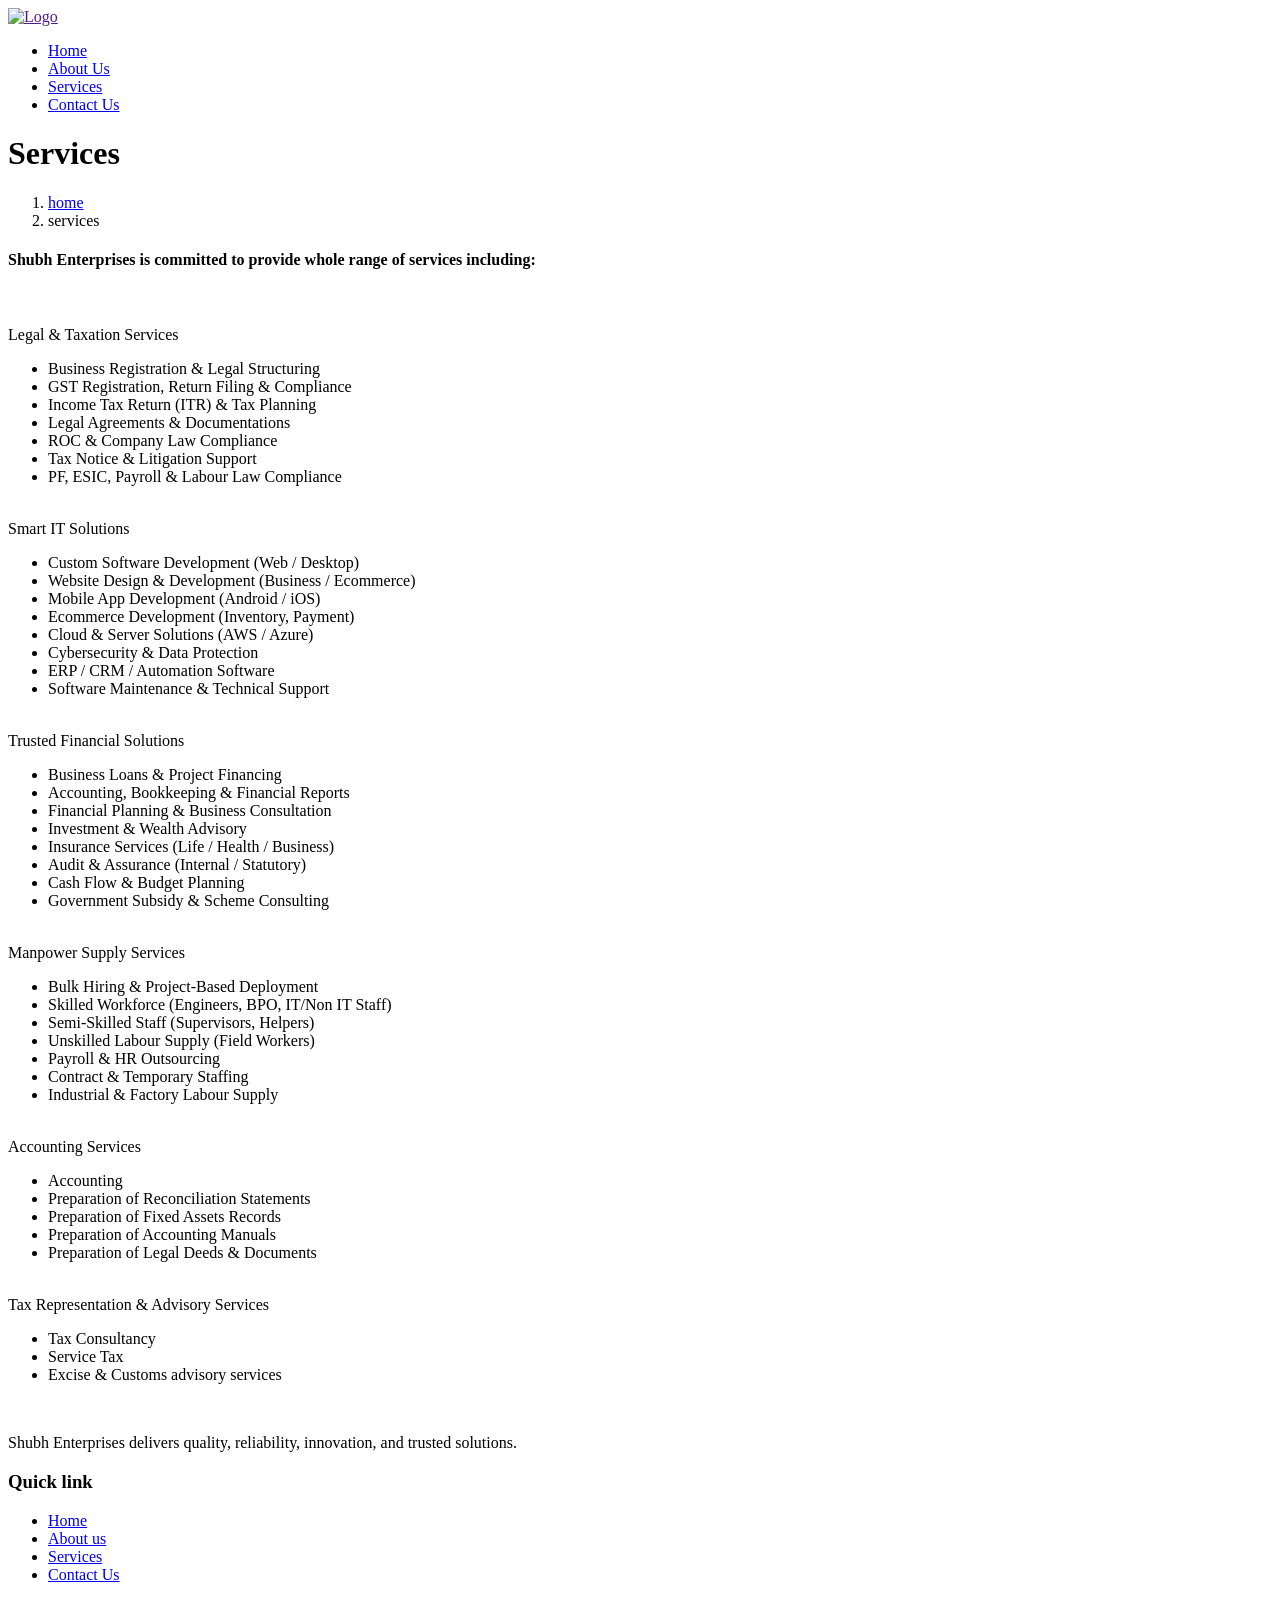
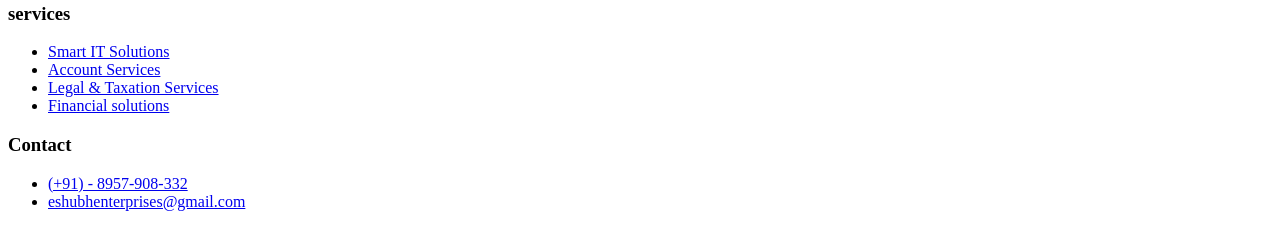
==== services.html @ 9438dd28 "Add files via upload" ====
<!DOCTYPE html>
<html lang="zxx">

<!-- Mirrored from html.awaikenthemes.com/restraint/services.html by HTTrack Website Copier/3.x [XR&CO'2014], Mon, 19 Jan 2026 10:58:34 GMT -->
<head>
	<!-- Meta -->
	<meta charset="utf-8">
	<meta http-equiv="X-UA-Compatible" content="IE=edge">
	<meta name="viewport" content="width=device-width, initial-scale=1.0, maximum-scale=1">
	<meta name="description" content="">
	<meta name="keywords" content="">
	<meta name="author" content="Awaiken">
	<!-- Page Title -->
    <title>Shubh Enterprises</title>
	<!-- Favicon Icon -->
	<link rel="shortcut icon" type="image/x-icon" href="images/favicon.png">
	<!-- Google Fonts Css-->
	<link rel="preconnect" href="https://fonts.googleapis.com/">
    <link rel="preconnect" href="https://fonts.gstatic.com/" crossorigin>
    <link href="https://fonts.googleapis.com/css2?family=Marcellus&amp;family=Sora:wght@100..800&amp;display=swap" rel="stylesheet">
	<!-- Bootstrap Css -->
	<link href="css/bootstrap.min.css" rel="stylesheet" media="screen">
	<!-- SlickNav Css -->
	<link href="css/slicknav.min.css" rel="stylesheet">
	<!-- Swiper Css -->
	<link rel="stylesheet" href="css/swiper-bundle.min.css">
	<!-- Font Awesome Icon Css-->
	<link href="css/all.min.css" rel="stylesheet" media="screen">
	<!-- Animated Css -->
	<link href="css/animate.css" rel="stylesheet">
    <!-- Magnific Popup Core Css File -->
	<link rel="stylesheet" href="css/magnific-popup.css">
	<!-- Mouse Cursor Css File -->
	<link rel="stylesheet" href="css/mousecursor.css">
	<!-- Main Custom Css -->
	<link href="css/custom.css" rel="stylesheet" media="screen">
     <link href="css/style.css" rel="stylesheet" type="text/css" />    
</head>
<body>

    
    <!-- Header Start -->
	<header class="main-header">
		<div class="header-sticky">
			<nav class="navbar navbar-expand-lg">
				<div class="container">
					<!-- Logo Start -->
					<a class="navbar-brand" href="">
						<img src="images/370x71.png" alt="Logo">
					</a>
					<!-- Logo End -->

					<!-- Main Menu Start -->
					<div class="collapse navbar-collapse main-menu">
                        <div class="nav-menu-wrapper">
                            <ul class="navbar-nav mr-auto" id="menu">
                                <li><a class="nav-link" href="index.html">Home</a>   </li>                               
                                                           
                                <li><a class="nav-link" href="#about-sec">About Us</a>
                                <li><a class="nav-link" href="#services-sec">Services</a></li>
                                 <!-- <li class="nav-item"><a class="nav-link" href="">Blog</a></li> -->
                                <!-- <li ><a class="nav-link" href="#">Pages</a>                                   -->
                                </li>
                                <li><a class="nav-link" href="#contact-sec">Contact Us</a></li>
                                <!-- <li><a class="nav-link" href="">Book Appointment</a></li>              -->
                            </ul>
                        </div>                       
                       
					</div>
					<!-- Main Menu End -->
					<div class="navbar-toggle"></div>
				</div>
			</nav>
			<div class="responsive-menu"></div>
		</div>
	</header>
	<!-- Header End -->

    <!-- Page Header Start -->
    <div class="page-header parallaxie">
        <div class="container">
            <div class="row align-items-center">
                <div class="col-lg-12">
                    <!-- Page Header Box Start -->
                    <div class="page-header-box">
                        <h1 class="text-anime-style-2" data-cursor="-opaque">Services</h1>
                        <nav class="wow fadeInUp">
                            <ol class="breadcrumb">
                                <li class="breadcrumb-item"><a href="index.html">home</a></li>
                                <li class="breadcrumb-item active" aria-current="page">services</li>
                            </ol>
                        </nav>
                    </div>
                    <!-- Page Header Box End -->
                </div>
            </div>
        </div>
    </div>
    <!-- Page Header End -->

    <section>
                <div class="container">
                    <div class="row">
						<div class="col-md-12">
							<h4 class="text-center">Shubh Enterprises is committed to provide whole range of services including:</h4><br>
						</div>
                        <div class="col-lg-4 col-md-6 col-xs-12 mb30">
                            <div class="dcg-four dcg-item">
                                <a class="dcg-url" href="#"></a>
                                <img class="dcg-image" src="images/audit.jpg" alt="" />                                
                                <div class="dcg-title"><i class="flaticon-judge1"></i>Legal & Taxation Services</div>
                                <div class="dcg-content">
									<ul>
										<li>Business Registration & Legal Structuring</li>
										<li>GST Registration, Return Filing & Compliance</li>
										<li>Income Tax Return (ITR) & Tax Planning</li>
										<li>Legal Agreements & Documentations</li>
										<li>ROC & Company Law Compliance</li>
										<li>Tax Notice & Litigation Support</li>
										<li>PF, ESIC, Payroll & Labour Law Compliance</li>                                    
								   </ul>
								</div>
                                <div class="dcg-overlay"></div>
                            </div>
                        </div>

                        <div class="col-lg-4 col-md-6 col-xs-12 mb30">
                            <div class="dcg-four dcg-item">
                                <a class="dcg-url" href="#"></a>
                                <img class="dcg-image" src="images/management.jpg" alt="" />                                
                                <div class="dcg-title"><i class="flaticon-magistrate"></i>Smart IT Solutions</div>
                                <div class="dcg-content">
									<ul>
										<li>Custom Software Development (Web / Desktop)</li>
										<li>Website Design & Development (Business / Ecommerce)</li>
										<li>Mobile App Development (Android / iOS)</li>
										<li>Ecommerce Development (Inventory, Payment) </li>
										<li>Cloud & Server Solutions (AWS / Azure)</li>
                                        <li>Cybersecurity & Data Protection</li>
                                        <li>ERP / CRM / Automation Software</li>
                                        <li>Software Maintenance & Technical Support</li>
									  </ul>
								</div>
                                <div class="dcg-overlay"></div>
                            </div>
                        </div>

                        <div class="col-lg-4 col-md-6 col-xs-12 mb30">
                            <div class="dcg-four dcg-item">
                                <a class="dcg-url" href="#"></a>
                                <img class="dcg-image" src="images/legal.jpg" alt="" />                                
                                <div class="dcg-title"><i class="flaticon-shields57"></i>Trusted Financial Solutions</div>
                                <div class="dcg-content">
									<ul>
										<li>Business Loans & Project Financing </li>
										<li>Accounting, Bookkeeping & Financial Reports</li>
										<li>Financial Planning & Business Consultation</li>
									  <li>Investment & Wealth Advisory</li>
									  <li>Insurance Services (Life / Health / Business)</li>
									  <li>Audit & Assurance (Internal / Statutory)</li>
									  <li>Cash Flow & Budget Planning</li>
									  <li>Government Subsidy & Scheme Consulting</li>
									</ul>
								</div>
                                <div class="dcg-overlay"></div>
                            </div>
                        </div>
                        
                        <div class="col-lg-4 col-md-6 col-xs-12 mb30">
                            <div class="dcg-four dcg-item">
                                <a class="dcg-url" href="#"></a>
                                <img class="dcg-image" src="images/merger.jpg" alt="" />                                
                                <div class="dcg-title"><i class="flaticon-briefcase56"></i>Manpower Supply Services</div>
                                <div class="dcg-content">
									<ul>
                                        <li>Bulk Hiring & Project-Based Deployment</li>	
										<li>Skilled Workforce (Engineers, BPO, IT/Non IT Staff)</li>
										<li>Semi-Skilled Staff (Supervisors, Helpers)</li>
										<li>Unskilled Labour Supply (Field Workers)</li>
										<li>Payroll & HR Outsourcing</li>
										<li>Contract & Temporary Staffing</li>
										<li>Industrial & Factory Labour Supply</li>																			
								   </ul>
								</div>
                                <div class="dcg-overlay"></div>
                            </div>
                        </div>
                        
                        <!-- <div class="col-lg-4 col-md-6 col-xs-12 mb30">
                            <div class="dcg-four dcg-item">
                                <a class="dcg-url" href="#"></a>
                                <img class="dcg-image" src="images/value.jpg" alt="" />                                
                                <div class="dcg-title"><i class="flaticon-hardbound"></i>Valuation Services</div>
                                <div class="dcg-content">
									<ul>
										<li>Valuation of shares &amp; Stocks of Listed &amp; Unlisted companies</li>
										<li>Investment Valuation</li>
										<li>Fixed assets Valuations</li>
									</ul>
								</div>
                                <div class="dcg-overlay"></div>
                            </div>
                        </div> -->

                        <div class="col-lg-4 col-md-6 col-xs-12 mb30">
                            <div class="dcg-four dcg-item">
                                <a class="dcg-url" href="#"></a>
                                <img class="dcg-image" src="images/account.jpg" alt="" />                                
                                <div class="dcg-title"><i class="flaticon-banking2"></i>Accounting Services</div>
                                <div class="dcg-content">
										<ul>
											<li>Accounting </li>
											<li>Preparation of Reconciliation Statements</li>
											<li>Preparation of Fixed Assets Records</li>
											<li>Preparation of Accounting Manuals</li>
											<li>Preparation of Legal Deeds &amp; Documents </li>
										</ul>
								</div>
                                <div class="dcg-overlay"></div>
                            </div>
                        </div>
						<div class="col-lg-4 col-md-6 col-xs-12 mb30">
                            <div class="dcg-four dcg-item">
                                <a class="dcg-url" href="#"></a>
                                <img class="dcg-image" src="images/tax.jpg" alt="" />                                
                                <div class="dcg-title"><i class="flaticon-alarm57"></i>Tax Representation & Advisory Services</div>
                                <div class="dcg-content">
									<ul>
										<li>Tax Consultancy </li>
										<li>Service Tax</li>
										<li>Excise &amp; Customs advisory services</li>
									</ul>
								</div>
                                <div class="dcg-overlay"></div>
                            </div>
                        </div>

                    </div>
                </div>
            </section>
   

    <!-- Footer Main Start -->
   <footer class="footer-main">
        <div class="container">
            <div class="row">
                <div class="col-lg-12">
                    <!-- Footer Header Start -->
                    <div class="footer-header">
                        <!-- Footer About Start -->
                        <div class="footer-about">
                            <div class="footer-logo">
                                <img src="images/370x71.png" alt="">
                            </div>
                            <div class="about-footer-content">
                                <p>Shubh Enterprises delivers quality, reliability, innovation, and trusted solutions.</p>
                            </div>
                        </div>
                        <!-- Footer About End -->
                        
                        <!-- Footer Social Links Start -->
                        <!-- <div class="footer-social-links">
                            <ul>
                                <li><a href="#"><i class="fa-brands fa-pinterest-p"></i></a></li>
                                <li><a href="#"><i class="fa-brands fa-x-twitter"></i></a></li>
                                <li><a href="#"><i class="fa-brands fa-facebook-f"></i></a></li>
                                <li><a href="#"><i class="fa-brands fa-instagram"></i></a></li>
                            </ul>
                        </div> -->
                        <!-- Footer Social Links End -->
                    </div>
                    <!-- Footer Header End -->
                </div>

                <div class="col-lg-4 col-md-3">
                    <!-- Footer Links Start -->
                    <div class="footer-links">
                        <h3>Quick link</h3>
                        <ul>
                            <li><a href="index.html">Home</a></li>
                            <li><a href="#about-sec">About us</a></li>
                            <li><a href="#services-sec">Services</a></li>
                            <li><a href="#contact-sec">Contact Us</a></li>
                        </ul>
                    </div>
                    <!-- Footer Links End -->
                </div>

                <div class="col-lg-4 col-md-4">
                    <!-- Footer Links Start -->
                    <div class="footer-links">
                        <h3>services</h3>
                        <ul>
                            <li><a href="service-single.html">Smart IT Solutions</a></li>
                            <li><a href="service-single.html">Account Services</a></li>
                            <li><a href="service-single.html">Legal & Taxation Services</a></li>
                            <li><a href="service-single.html">Financial solutions</a></li>
                        </ul>
                    </div>
                    <!-- Footer Links End -->
                </div>

                <div class="col-lg-4 col-md-5">
                    <!-- Footer Contact Links Start -->
                    <div class="footer-links footer-contact-links">
                        <h3>Contact</h3>
                        <ul>
                            <li><a href="tel:8957908332">(+91) - 8957-908-332</a></li>
                            <li><a href="eshubhenterprises@gmail.com">eshubhenterprises@gmail.com</a></li>
                            <!-- <li>123 High Street LN1 1AB United Kingdom</li> -->
                        </ul>
                    </div>
                    <!-- Footer Contact Links End -->
                </div>    
            </div>
        </div>
    </footer>
    <!-- Footer Main End -->

    <!-- Jquery Library File -->
    <script src="js/jquery-3.7.1.min.js"></script>
    <!-- Bootstrap js file -->
    <script src="js/bootstrap.min.js"></script>
    <!-- Validator js file -->
    <script src="js/validator.min.js"></script>
    <!-- SlickNav js file -->
    <script src="js/jquery.slicknav.js"></script>
    <!-- Swiper js file -->
    <script src="js/swiper-bundle.min.js"></script>
    <!-- Counter js file -->
    <script src="js/jquery.waypoints.min.js"></script>
    <script src="js/jquery.counterup.min.js"></script>
    <!-- Magnific js file -->
    <script src="js/jquery.magnific-popup.min.js"></script>
    <!-- SmoothScroll -->
    <script src="js/SmoothScroll.js"></script>
    <!-- Parallax js -->
    <script src="js/parallaxie.js"></script>
    <!-- MagicCursor js file -->
    <script src="js/gsap.min.js"></script>
    <script src="js/magiccursor.js"></script>
    <!-- Text Effect js file -->
    <script src="js/SplitText.js"></script>
    <script src="js/ScrollTrigger.min.js"></script>
    <!-- YTPlayer js File -->
    <script src="js/jquery.mb.YTPlayer.min.js"></script>
    <!-- Wow js file -->
    <script src="js/wow.min.js"></script>
    <!-- Main Custom js file -->
    
    <script src="js/jquery.min.js"></script>
    <script src="js/jarallax.js"></script>
    <script src="js/designesia.js"></script>       
</body>

<!-- Mirrored from html.awaikenthemes.com/restraint/services.html by HTTrack Website Copier/3.x [XR&CO'2014], Mon, 19 Jan 2026 10:58:35 GMT -->
</html>
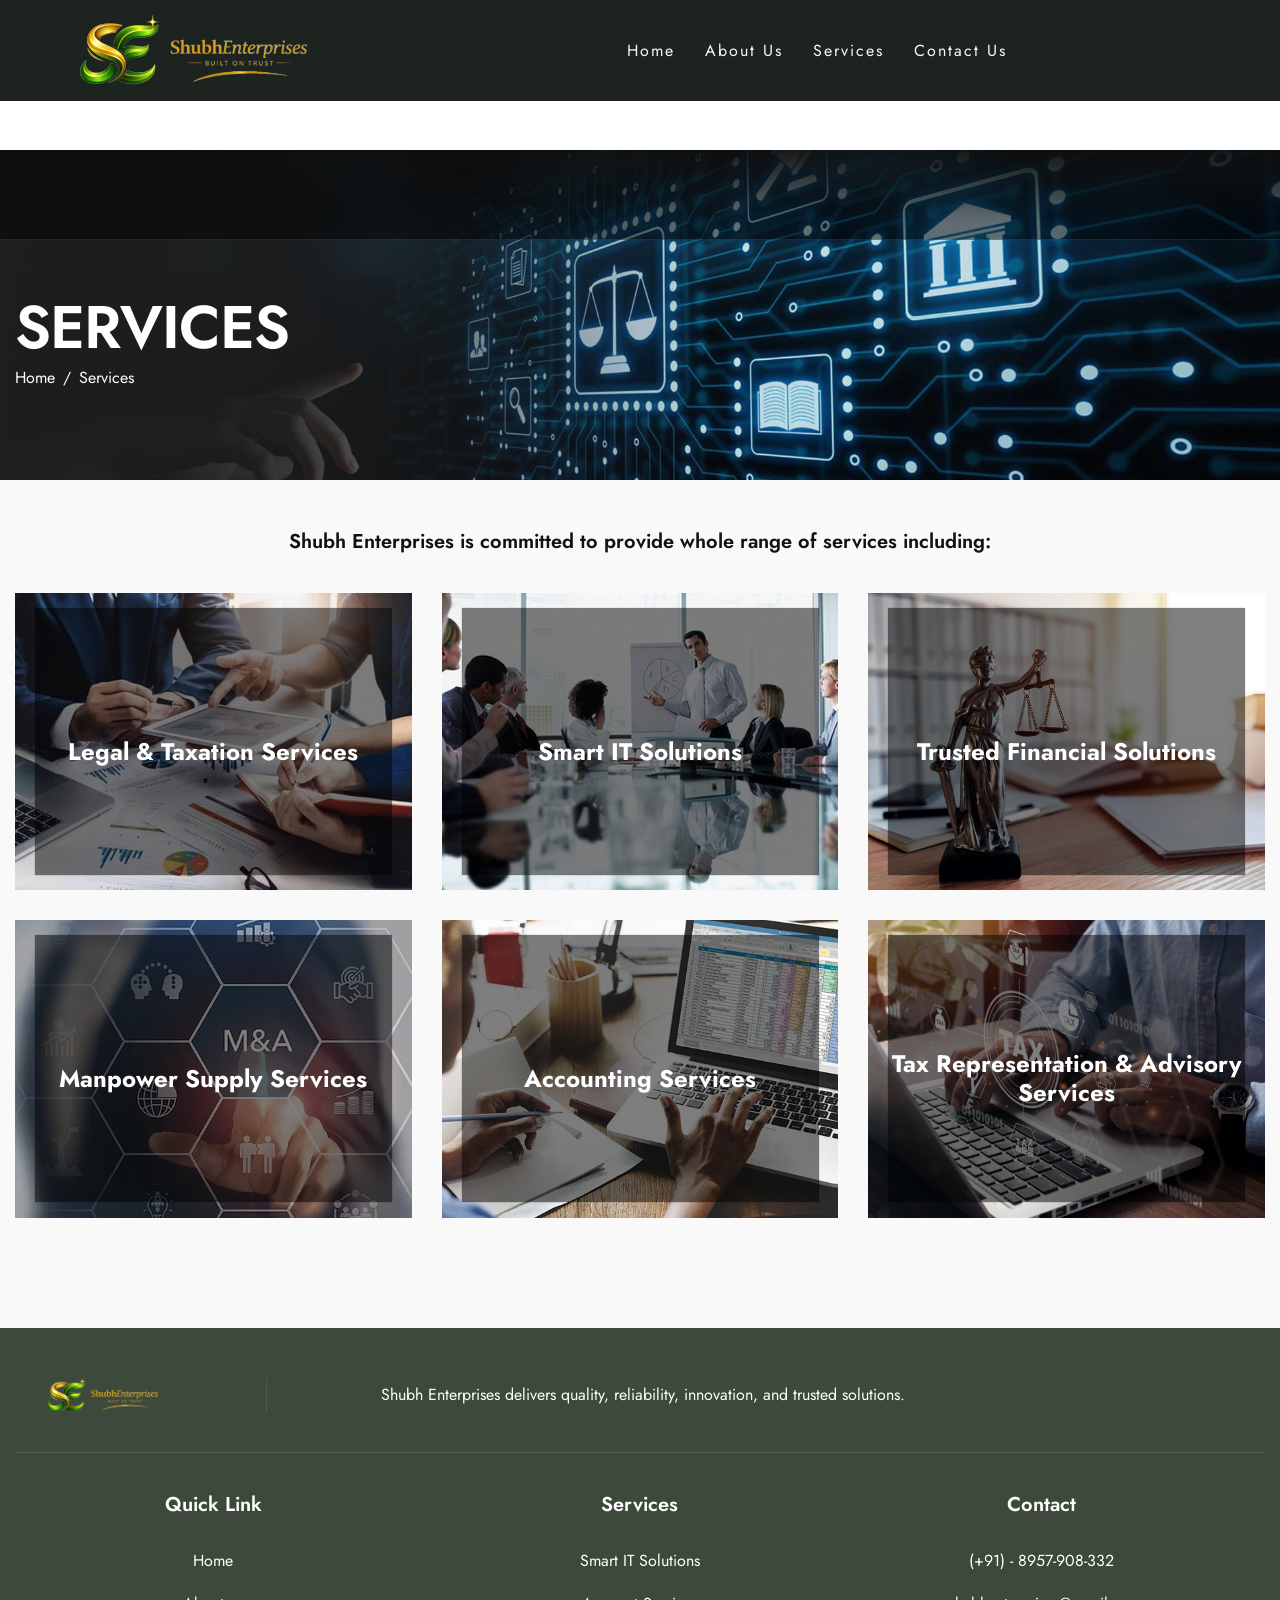
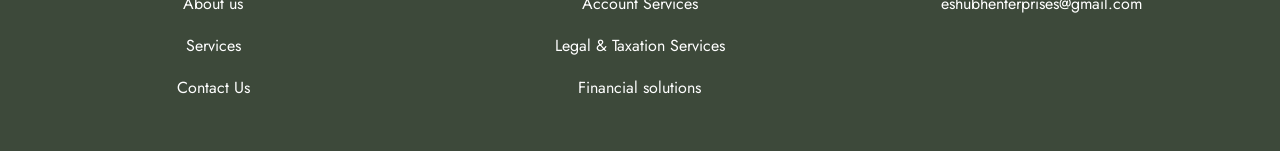
==== commit 85a14884: "Update services.html" ====
--- a/services.html
+++ b/services.html
@@ -227,7 +227,7 @@
                                 <div class="dcg-content">
 									<ul>
 										<li>Tax Consultancy </li>
-										<li>Service Tax</li>
+									
 										<li>Excise &amp; Customs advisory services</li>
 									</ul>
 								</div>
@@ -354,4 +354,5 @@
 </body>
 
 <!-- Mirrored from html.awaikenthemes.com/restraint/services.html by HTTrack Website Copier/3.x [XR&CO'2014], Mon, 19 Jan 2026 10:58:35 GMT -->
-</html>+
+</html>
--- a/css/mousecursor.css
+++ b/css/mousecursor.css
@@ -0,0 +1,312 @@
+/*! normalize.css v7.0.0 | MIT License | github.com/necolas/normalize.css */
+.cb-cursor {
+	position: fixed;
+	top: 0;
+	left: 0;
+	z-index: 150;
+	contain: layout style size;
+	pointer-events: none;
+	will-change: transform;
+	-webkit-transition: opacity 0.3s, color 0.4s;
+	-o-transition: opacity 0.3s, color 0.4s;
+	-moz-transition: opacity 0.3s, color 0.4s;
+	transition: opacity 0.3s, color 0.4s;
+}
+
+.cb-cursor:before {
+	content: "";
+	position: absolute;
+	top: -24px;
+	left: -24px;
+	display: block;
+	width: 48px;
+	height: 48px;
+	-webkit-transform: scale(0);
+	-moz-transform: scale(0);
+	-ms-transform: scale(0);
+	-o-transform: scale(0);
+	transform: scale(0);
+	-webkit-border-radius: 50%;
+	-moz-border-radius: 50%;
+	border-radius: 50%;
+	-webkit-transition: opacity 0.1s, -webkit-transform 0.3s ease-in-out;
+	transition: opacity 0.1s, -webkit-transform 0.3s ease-in-out;
+	-o-transition: opacity 0.1s, -o-transform 0.3s ease-in-out;
+	-moz-transition: transform 0.3s ease-in-out, opacity 0.1s, -moz-transform 0.3s ease-in-out;
+	transition: transform 0.3s ease-in-out, opacity 0.1s;
+	transition: transform 0.3s ease-in-out, opacity 0.1s, -webkit-transform 0.3s ease-in-out, -moz-transform 0.3s ease-in-out, -o-transform 0.3s ease-in-out;
+}
+
+.cb-cursor-text {
+	position: absolute;
+	top: -18px;
+	left: -18px;
+	width: 36px;
+	height: 36px;
+	display: -webkit-box;
+	display: -webkit-flex;
+	display: -moz-box;
+	display: -ms-flexbox;
+	display: flex;
+	-webkit-box-align: center;
+	-webkit-align-items: center;
+	-moz-box-align: center;
+	-ms-flex-align: center;
+	align-items: center;
+	-webkit-box-pack: center;
+	-webkit-justify-content: center;
+	-moz-box-pack: center;
+	-ms-flex-pack: center;
+	justify-content: center;
+	-webkit-transform: scale(0) rotate(10deg);
+	-moz-transform: scale(0) rotate(10deg);
+	-ms-transform: scale(0) rotate(10deg);
+	-o-transform: scale(0) rotate(10deg);
+	transform: scale(0) rotate(10deg);
+	opacity: 0;
+	color: white;
+	font-size: 16px;
+	line-height: 20px;
+	text-align: center;
+	letter-spacing: -0.01em;
+	-webkit-transition: opacity 0.4s, -webkit-transform 0.3s;
+	transition: opacity 0.4s, -webkit-transform 0.3s;
+	-o-transition: opacity 0.4s, -o-transform 0.3s;
+	-moz-transition: opacity 0.4s, transform 0.3s, -moz-transform 0.3s;
+	transition: opacity 0.4s, transform 0.3s;
+	transition: opacity 0.4s, transform 0.3s, -webkit-transform 0.3s, -moz-transform 0.3s, -o-transform 0.3s;
+}
+
+@supports (mix-blend-mode: exclusion) {
+	.cb-cursor.-exclusion, .cb-cursor.-opaque {
+		mix-blend-mode: exclusion;
+	}
+}
+
+@supports (mix-blend-mode: exclusion) {
+	.cb-cursor.-exclusion:before, .cb-cursor.-opaque:before {
+		background: white;
+	}
+}
+
+.cb-cursor.-normal, .cb-cursor.-text {
+	mix-blend-mode: normal;
+}
+
+.cb-cursor.-normal:before, .cb-cursor.-text:before {
+	background: currentColor;
+}
+
+.cb-cursor.-inverse {
+	color: white;
+}
+
+.cb-cursor.-visible:before {
+	-webkit-transform: scale(0.2);
+	-moz-transform: scale(0.2);
+	-ms-transform: scale(0.2);
+	-o-transform: scale(0.2);
+	transform: scale(0.2);
+}
+
+.cb-cursor.-visible.-active:before {
+	-webkit-transform: scale(0.23);
+	-moz-transform: scale(0.23);
+	-ms-transform: scale(0.23);
+	-o-transform: scale(0.23);
+	transform: scale(0.23);
+	-webkit-transition-duration: 0.2s;
+	-moz-transition-duration: 0.2s;
+	-o-transition-duration: 0.2s;
+	transition-duration: 0.2s;
+}
+
+.cb-cursor.-pointer:before {
+	-webkit-transform: scale(0);
+	-moz-transform: scale(0);
+	-ms-transform: scale(0);
+	-o-transform: scale(0);
+	transform: scale(0);
+}
+
+.cb-cursor.-text:before {
+	background: #000;
+	opacity: 0.80;
+	backdrop-filter: blur(10);
+	-webkit-transform: scale(1.7);
+	-moz-transform: scale(1.7);
+	-ms-transform: scale(1.7);
+	-o-transform: scale(1.7);
+	transform: scale(1.7);
+}
+
+.cb-cursor.-text .cb-cursor-text {
+	opacity: 1;
+	-webkit-transform: scale(1);
+	-moz-transform: scale(1);
+	-ms-transform: scale(1);
+	-o-transform: scale(1);
+	transform: scale(1);
+}
+
+.cb-cursor.-text.-active:before {
+	-webkit-transform: scale(1.6);
+	-moz-transform: scale(1.6);
+	-ms-transform: scale(1.6);
+	-o-transform: scale(1.6);
+	transform: scale(1.6);
+	-webkit-transition-duration: 0.2s;
+	-moz-transition-duration: 0.2s;
+	-o-transition-duration: 0.2s;
+	transition-duration: 0.2s;
+}
+
+.cb-cursor.-opaque:before {
+	-webkit-transform: scale(1.32);
+	-moz-transform: scale(1.32);
+	-ms-transform: scale(1.32);
+	-o-transform: scale(1.32);
+	transform: scale(1.32);
+}
+
+.cb-cursor.-opaque.-active:before {
+	-webkit-transform: scale(1.2);
+	-moz-transform: scale(1.2);
+	-ms-transform: scale(1.2);
+	-o-transform: scale(1.2);
+	transform: scale(1.2);
+}
+
+.cb-cursor.-lg:before {
+	-webkit-transform: scale(2);
+	-moz-transform: scale(2);
+	-ms-transform: scale(2);
+	-o-transform: scale(2);
+	transform: scale(2);
+}
+
+.cb-cursor.-hidden:before {
+	-webkit-transform: scale(0);
+	-moz-transform: scale(0);
+	-ms-transform: scale(0);
+	-o-transform: scale(0);
+	transform: scale(0);
+}
+
+.-color-red {
+	color: red;
+}
+
+.-color-green {
+	color: #51c67d;
+}
+
+.cb-demo {
+	background: #fff;
+}
+
+.cb-demo-content {
+	display: -webkit-box;
+	display: -webkit-flex;
+	display: -moz-box;
+	display: -ms-flexbox;
+	display: flex;
+	-webkit-box-align: center;
+	-webkit-align-items: center;
+	-moz-box-align: center;
+	-ms-flex-align: center;
+	align-items: center;
+	-webkit-box-pack: center;
+	-webkit-justify-content: center;
+	-moz-box-pack: center;
+	-ms-flex-pack: center;
+	justify-content: center;
+	height: 100vh;
+}
+
+.cb-demo-container {
+	padding: 0 20px;
+}
+
+@media (min-width: 1600px) {
+	.cb-demo-container {
+		padding: 0 120px;
+	}
+}
+
+.cb-demo-row {
+	display: -webkit-box;
+	display: -webkit-flex;
+	display: -moz-box;
+	display: -ms-flexbox;
+	display: flex;
+	-webkit-box-pack: center;
+	-webkit-justify-content: center;
+	-moz-box-pack: center;
+	-ms-flex-pack: center;
+	justify-content: center;
+	text-align: center;
+	margin: 30px 0;
+}
+
+@media (min-width: 1600px) {
+	.cb-demo-row {
+		margin: 60px 0;
+	}
+}
+
+.cb-demo-item {
+	position: relative;
+	-webkit-box-flex: 1;
+	-webkit-flex: 1;
+	-moz-box-flex: 1;
+	-ms-flex: 1;
+	flex: 1;
+	padding: 50px 30px;
+	margin: 0 20px;
+	color: #000;
+}
+
+@media (min-width: 1600px) {
+	.cb-demo-item {
+		padding: 90px 30px;
+		margin: 0 30px;
+	}
+}
+
+.cb-demo-item-title {
+	position: relative;
+	margin: 0 0 25px 0;
+	font-size: 30px;
+	font-weight: bold;
+}
+
+.cb-demo-item-text {
+	position: relative;
+	max-width: 70%;
+	margin: 0 auto;
+	color: rgba(0, 0, 0, 0.5);
+	font-size: 16px;
+	font-weight: 300;
+	line-height: 150%;
+}
+
+.cb-demo-item:before {
+	content: "";
+	display: block;
+	position: absolute;
+	top: 0;
+	left: 0;
+	right: 0;
+	bottom: 0;
+	-webkit-border-radius: 30px;
+	-moz-border-radius: 30px;
+	border-radius: 30px;
+	background: #f8f8f8;
+	-webkit-transition: -webkit-box-shadow 0.2s;
+	transition: -webkit-box-shadow 0.2s;
+	-o-transition: box-shadow 0.2s;
+	-moz-transition: box-shadow 0.2s, -moz-box-shadow 0.2s;
+	transition: box-shadow 0.2s;
+	transition: box-shadow 0.2s, -webkit-box-shadow 0.2s, -moz-box-shadow 0.2s;
+}
--- a/css/custom.css
+++ b/css/custom.css
@@ -0,0 +1,7184 @@
+/* ----------------------------------------------------------------------------------------
+* Author        : Awaiken
+* Template Name : Restraint - Yoga & Meditation HTML Template
+* File          : CSS File
+* Version       : 1.0
+* ---------------------------------------------------------------------------------------- */
+/* INDEX
+----------------------------------------------------------------------------------------
+01. Global Variables
+02. General css
+03. Header css
+04. Hero css
+05. About Us css
+06. Our Services css
+07. What We Do css
+08. Why Choose Us css
+09. Our Benefits css
+10. Intro Video css
+11. How It Work css
+12. Our Features css
+13. Our Pricing css
+14. Scrolling Ticker css
+15. Our Testimonial css
+16. Our FAQs css
+17. Our Blog css
+18. Footer css
+19. About Us Page css
+20. Services Page css
+21. Service Single css
+22. Blog Archive css
+23. Blog Single css
+24. Team Page css
+25. Team Single css
+26. Pricing Page css
+27. Testimonials Page css
+28. Image Gallery css
+29. Video Gallery css
+30. FAQs Page css
+31. Contact Us Page css
+32. Book Appointment css
+33. 404 Error Page css
+34. Responsive css
+-------------------------------------------------------------------------------------- */
+
+/************************************/
+/*** 	 01. Global Variables	  ***/
+/************************************/
+
+:root{
+	--primary-color				: #1E1E1E;
+	--secondary-color			: #FAF9FA;
+	--text-color				: #9C9C9C;
+	--accent-color				: #3D493A;
+	--accent-secondary-color	: #AEA17E;
+	--white-color				: #FFFFFF;
+	--divider-color				: #4156491A;
+	--dark-divider-color		: #FFFFFF1A;
+	--error-color				: rgb(230, 87, 87);
+	--default-font				: "Sora", sans-serif;
+	--accent-font				: "Marcellus", serif;
+}
+
+
+/************************************/
+/*** 	   02. General css		  ***/
+/************************************/
+
+body{
+	position: relative;
+	font-family: var(--default-font);
+	font-size: 16px;
+	font-weight: 400;
+	line-height: 1em;
+	color: var(--text-color);
+	background: var(--secondary-color);
+}
+
+::-webkit-scrollbar-track{
+	background-color: var(--secondary-color);
+	border-left: 1px solid var(--secondary-color);
+}
+::-webkit-scrollbar{
+	width: 7px;
+	background-color: var(--secondary-color);
+}
+::-webkit-scrollbar-thumb{
+	background: var(--accent-color);
+}
+
+::selection{
+	color: var(--primary-color);
+	background-color: var(--secondary-color);
+	filter: invert(1);
+}
+
+p{
+	line-height: 1.6em;
+	margin-bottom: 1.5em;
+}
+
+h1,
+h2,
+h3,
+h4,
+h5,
+h6{
+	margin :0;
+	font-family: var(--accent-font);
+	font-weight: 400;
+	line-height: 1.2em;
+	color: var(--primary-color);
+}
+
+figure{
+	margin: 0;
+}
+
+img{
+	max-width: 100%;
+}
+
+a{
+	text-decoration: none;
+}
+
+a:hover{
+	text-decoration: none;
+	outline: 0;
+}
+
+a:focus{
+	text-decoration: none;
+	outline: 0;
+}
+
+html,
+body{
+	width: 100%;
+	overflow-x: clip;
+}
+
+.container{
+	max-width: 1300px;
+}
+
+.container,
+.container-fluid,
+.container-lg,
+.container-md,
+.container-sm,
+.container-xl,
+.container-xxl{
+	position: relative;
+    padding-right: 15px;
+    padding-left: 15px;
+	z-index: 1;
+}
+
+.image-anime{
+	position: relative;
+	overflow: hidden;
+}
+
+.image-anime:after{
+	content: "";
+	position: absolute;
+    width: 200%;
+    height: 0%;
+    left: 50%;
+    top: 50%;
+    background-color: rgba(255,255,255,.3);
+    transform: translate(-50%,-50%) rotate(-45deg);
+    z-index: 1;
+}
+
+.image-anime:hover:after{
+    height: 250%;
+    transition: all 600ms linear;
+    background-color: transparent;
+}
+
+.reveal{
+	position: relative;
+    display: -webkit-inline-box;
+    display: -ms-inline-flexbox;
+    display: inline-flex;
+    visibility: hidden;
+    overflow: hidden;
+}
+.single-team-member {
+    margin-bottom: 30px;
+}
+.member-info {
+    padding-top: 25px;
+}
+
+.team-box {
+    overflow: hidden;
+    transition: all 0.5s ease;
+}
+
+.team-content {
+    transition: transform 0.5s ease, opacity 0.5s ease;
+}
+
+.team-content img {
+    width: 100%;
+    border-radius: 20px;
+    margin-bottom: 10px;
+}
+
+/* Hover Effect */
+.team-box:hover .team-content {
+    transform: scale(1.08);
+    opacity: 0.85;
+}
+
+.slicknav_icon .slicknav_icon-bar {
+    display: block;
+    width: 100%;
+    height: 3px;
+    width: 22px;
+    background-color: var(--white-color);
+    border-radius: 6px;
+    margin: 4px auto !important;
+    transition: all 0.1s ease-in-out;
+}
+
+.reveal img{
+    height: 100%;
+    width: 100%;
+    -o-object-fit: cover;
+    object-fit: cover;
+    -webkit-transform-origin: left;
+    transform-origin: left;
+}
+
+.row{
+    margin-right: -15px;
+    margin-left: -15px;
+}
+
+.row > *{
+	padding-right: 15px;
+	padding-left: 15px;
+}
+
+.row.no-gutters{
+    margin-right: 0px;
+    margin-left: 0px;
+}
+
+.row.no-gutters > *{
+    padding-right: 0px;
+    padding-left: 0px;
+}
+
+.btn-default{
+	position: relative;
+    display: inline-block;
+    background: var(--accent-color);
+	border-radius: 10px;
+    font-size: 16px;
+    font-weight: 500;
+    line-height: 1em;
+    text-transform: capitalize;
+    color: var(--white-color);
+    border: none;
+    padding: 17px 44px 17px 20px;
+    transition: all 0.5s ease-in-out;
+    overflow: hidden;
+    z-index: 0;
+}
+
+.btn-default:hover{
+	background: transparent;
+}
+
+.btn-default::before{
+	content: '';
+    position: absolute;
+    top: 50%;
+    right: 0;
+    width: 14px;
+    height: 14px;
+    background-image: url(../images/arrow-white.svg);
+    background-repeat: no-repeat;
+    background-position: center center;
+    background-size: cover;
+    transform: translate(-20px, -50%);
+    transition: all 0.4s ease-in-out;
+}
+
+.btn-default:hover::before{
+	transform: translate(-20px, -50%) rotate(45deg);
+}
+
+.btn-default::after{
+	content: '';
+    display: block;
+    position: absolute;
+    top: 0;
+    bottom: 0;
+    left: -15%;
+	right: 0;
+    width: 0;
+    height: 106%;
+    background: var(--accent-secondary-color);
+    transform: skew(30deg);
+    transition: all 0.4s ease-in-out;
+    z-index: -1;
+}
+
+.whatsapp-float {
+    position: fixed;
+    bottom: 20px;
+    right: 0px;
+    width: 60px;
+    height: 60px;
+    background: #25D366;
+    color: #fff;
+    border-radius: 50%;
+    text-align: center;
+    font-size: 30px;
+    line-height: 60px;
+    z-index: 1000;
+    box-shadow: 0 4px 10px rgba(0,0,0,0.3);
+    transition: 0.3s;
+	top: 82%;
+}
+
+.whatsapp-float:hover {
+    transform: scale(1.1);
+    background: #20ba5a;
+}
+
+/* Mobile Responsive */
+@media (max-width: 576px) {
+    .whatsapp-float {
+        width: 50px;
+        height: 50px;
+        font-size: 24px;
+        line-height: 50px;
+        bottom: 15px;
+        right: 15px;
+    }
+}
+
+.btn-default:hover:after{
+	width: 100%;
+    transform: skew(0deg);
+    left: 0;
+}
+
+.btn-default.btn-highlighted{
+	background: var(--accent-secondary-color);
+}
+
+.btn-default.btn-highlighted::after{
+	background: var(--primary-color);
+}
+
+.readmore-btn{
+	position: relative;
+	display: inline-block;
+	font-size: 16px;
+	font-weight: 500;
+	line-height: normal;
+	text-transform: capitalize;
+	color: var(--accent-color);
+	padding: 5px 40px 5px 0;
+	transition: all 0.3s ease-in-out;
+}
+
+.readmore-btn:hover{
+	color: var(--accent-secondary-color);
+}
+
+@media only screen and (max-width: 991px) {
+    .navbar {
+        padding: 20px 0;
+    }
+}
+
+.readmore-btn:after{
+	content: '';
+    position: absolute;
+	right: 0;
+	top: 50%;
+    transform: translateY(-50%);
+	background-color: var(--accent-color);
+    background-image: url('../images/arrow-white.svg');
+	background-repeat: no-repeat;
+	background-position: center center;
+	background-size: 8px auto;
+	border-radius: 50%;
+	width: 30px;
+	height: 30px;
+	transition: all 0.3s ease-in-out;
+}
+
+.readmore-btn:hover:after{
+	background-color: var(--accent-secondary-color);
+	transform: translateY(-50%) rotate(45deg);
+}
+
+.cb-cursor:before{
+	background: var(--accent-secondary-color);
+}
+
+.preloader{
+	position: fixed;
+	top: 0;
+	left: 0;
+	right: 0;
+	bottom: 0;
+	z-index: 1000;
+	background: var(--accent-color);
+	display: flex;
+	align-items: center;
+	justify-content: center;
+}
+
+.loading-container,
+.loading{
+	height: 100px;
+	position: relative;
+	width: 100px;
+	border-radius: 100%;
+}
+
+.loading-container{
+	margin: 40px auto;
+}
+
+.loading{
+	border: 1px solid transparent;
+	border-color: transparent var(--accent-secondary-color) transparent var(--accent-secondary-color);
+	animation: rotate-loading 1.5s linear 0s infinite normal;
+	transform-origin: 50% 50%;
+}
+
+.loading-container:hover .loading,
+.loading-container .loading{
+	transition: all 0.5s ease-in-out;
+}
+
+#loading-icon{
+	position: absolute;
+	top: 50%;
+	left: 50%;
+	max-width: 66px;
+	transform: translate(-50%, -50%);
+}
+
+@keyframes rotate-loading{
+	0%{
+		transform: rotate(0deg);
+	}
+
+	100%{
+		transform: rotate(360deg);
+	}
+}
+
+.section-row{
+	margin-bottom: 80px;
+}
+
+.section-row .section-title{
+	margin-bottom: 0;
+}
+
+.section-title{
+	margin-bottom: 40px;
+}
+
+.section-title h3{
+	display: inline-block;
+	position: relative;
+	font-family: var(--default-font);
+	font-size: 14px;
+    font-weight: 500;
+	line-height: 1.6em;
+	letter-spacing: 0.3em;
+    text-transform: uppercase;
+    color: var(--accent-color);
+	background: url('../images/icon-sub-heading.svg') no-repeat;
+	background-position: left center;
+	background-size: 18px auto;
+	padding-left: 28px;
+    margin-bottom: 10px;
+}
+
+.section-title h1{
+	font-size: 60px;
+	text-transform: uppercase;
+	margin-bottom: 0;
+	cursor: none;
+}
+
+.section-title h2{
+	font-size: 48px;
+	margin-bottom: 0px;
+	cursor: none;
+}
+
+.section-title h1 span,
+.section-title h2 span{
+	color: var(--accent-secondary-color);
+}
+
+.section-title p{
+	margin-top: 20px;
+	margin-bottom: 0;
+}
+
+.section-title-content p{
+	margin: 0;
+}
+
+.section-btn{
+	text-align: right;
+}
+
+.section-content-btn .section-btn{
+	text-align: left;
+	margin-top: 30px;
+}
+
+.help-block.with-errors ul{
+	margin: 0;
+	text-align: left;
+}
+
+.help-block.with-errors ul li{
+	color: var(--error-color);
+	font-weight: 500;
+	font-size: 14px;
+}
+
+/************************************/
+/**** 	   03. Header css		 ****/
+/************************************/
+
+header.main-header{
+	position: absolute;
+    top: 0;
+    width: 100%;
+    border-bottom: 1px solid var(--dark-divider-color);
+    z-index: 100;
+}
+
+header.main-header .header-sticky{
+	position: relative;
+	top: 0;
+	z-index: 100;
+}
+
+header.main-header .header-sticky.hide{
+	transform: translateY(-100%);
+	transition: transform 0.3s ease-in-out;
+	border-radius: 0;
+}
+
+header.main-header .header-sticky.active{
+	position: fixed;
+	top: 0;
+	left: 0;
+	right: 0;
+	border-radius: 0;
+    transform: translateY(0);
+	background: var(--primary-color);
+	border-bottom: 1px solid var(--dark-divider-color);
+}
+
+.navbar{
+	 position: absolute;
+    top: 0;
+    left: -100px;
+    right: 0;
+    z-index: 99;
+}
+.py-5 {
+    padding-top: 5rem !important;
+    padding-bottom: 5rem !important;
+    background-color: #222817 !important;
+} 
+.nav-link {   
+    color: #fff;
+}
+.justify-content-center {   
+    padding-bottom: 0px;
+}
+.hr {
+    padding-bottom: 10px;
+}
+.mx-4 {
+    max-height: 41px;   
+}
+   .me-4 {   
+    color: azure;
+}
+
+
+/* .navbar {
+    padding: 30px 0;
+    width: 100%;
+    background: #272626;
+    transition: all 0.3s ease;
+} */
+
+.navbar.fixed {
+    position: fixed;
+    top: 0;
+    left: 0;
+    z-index: 9999;
+}
+
+.navbar-brand{
+	margin-right: -1rem !important;
+}
+
+.main-menu .nav-menu-wrapper{
+	flex: 1;
+	text-align: center;
+	margin: 0 20px;
+}
+
+.main-menu .nav-menu-wrapper > ul{
+	align-items: center;
+	display: inline-flex;
+}
+
+.main-menu ul li{
+	margin: 0;
+	position: relative;
+}
+
+.main-menu ul li a{
+	font-size: 16px;
+	font-weight: 400;
+	line-height: 1.2em;
+	padding: 15px !important;
+	color: #fafafa;
+	text-transform: capitalize;
+	transition: all 0.3s ease-in-out;
+}
+
+.main-menu ul li.submenu > a:after{
+	content: '\f107';
+	font-family: 'FontAwesome';
+	font-weight: 900;
+	font-size: 14px;
+	margin-left: 8px;
+}
+
+.main-menu ul li a:hover,
+.main-menu ul li a:focus{
+	color: var(--accent-secondary-color);
+}
+
+.main-menu ul ul{
+	visibility: hidden;
+	opacity: 0;
+	transform: scaleY(0.8);
+	transform-origin: top;
+	padding: 0;
+	margin: 0;
+	list-style: none;
+	width: 235px;
+	border-radius: 20px;
+	position: absolute;
+	left: 0;
+	top: 100%;
+	background: var(--accent-color);
+	transition: all 0.3s ease-in-out;
+	text-align: left;
+}
+
+.main-menu ul li.submenu:first-child ul{
+    width: 235px;
+}
+
+.main-menu ul ul ul{
+	left: 100%;
+	top: 0;
+	text-align: left;
+}
+
+.main-menu ul li:hover > ul{
+	visibility: visible;
+	opacity: 1;
+	transform: scaleY(1);
+    padding: 5px 0;
+}
+
+.main-menu ul li.submenu ul li.submenu > a:after{
+    content: '\f105';
+    float: right;
+}
+
+.main-menu ul ul li{
+	margin: 0;
+	padding: 0;
+}
+
+.main-menu ul ul li a{
+	color: var(--white-color);
+	padding: 8px 20px !important;
+	transition: all 0.3s ease-in-out;
+}
+
+.main-menu ul ul li a:hover,
+.main-menu ul ul li a:focus{
+	color: var(--accent-secondary-color);
+	background-color: transparent;
+	padding: 8px 20px 8px 23px !important;
+}
+
+.header-contact-btn{
+	display: flex;
+	align-items: center;
+	gap: 30px;
+}
+
+.header-contact-now{
+	font-family: var(--accent-font);
+	font-size: 20px;
+	font-weight: 400;
+	line-height: normal;
+	color: var(--white-color);
+}
+
+.header-contact-now i{
+	background-color: var(--accent-color);
+	border-radius: 10px;
+	width: 40px;
+	height: 40px;
+	text-align: center;
+	align-content: center;
+	font-size: 18px;
+	color: var(--white-color);
+	margin-right: 15px;
+}
+
+.main-menu ul li.highlighted-menu{
+    display: none;
+}
+
+.responsive-menu,
+.navbar-toggle{
+	display: none;
+}
+
+.responsive-menu{
+	top: 0;
+	position: relative;
+}
+
+.slicknav_btn{
+	background: var(--accent-color);
+	padding: 0;
+	display: flex;
+	align-items: center;
+	justify-content: center;
+	width: 38px;
+	height: 38px;
+	margin: 0;
+	border-radius: 8px;
+}
+
+.slicknav_icon .slicknav_icon-bar{
+	display: block;
+	width: 100%;
+	height: 3px;
+	width: 22px;
+	background-color: var(--white-color);
+	border-radius: 6px;
+	margin: 4px auto !important;
+	transition: all 0.1s ease-in-out;
+}
+
+.slicknav_icon .slicknav_icon-bar:first-child{
+	margin-top: 0 !important;
+}
+
+.slicknav_icon .slicknav_icon-bar:last-child{
+	margin-bottom: 0 !important;
+}
+
+.navbar-toggle a.slicknav_btn.slicknav_open .slicknav_icon span.slicknav_icon-bar:nth-child(1){
+    transform: rotate(-45deg) translate(-5px, 5px);
+	background-color: var(--white-color);
+}
+
+.navbar-toggle a.slicknav_btn.slicknav_open .slicknav_icon span.slicknav_icon-bar:nth-child(2){
+    opacity: 0;
+}
+
+.navbar-toggle a.slicknav_btn.slicknav_open .slicknav_icon span.slicknav_icon-bar:nth-child(3){
+    transform: rotate(45deg) translate(-5px, -5px);
+	background-color: var(--white-color);
+}
+
+.slicknav_menu{
+	position: absolute;
+    width: 100%;
+	padding: 0;
+	background: var(--accent-color);
+}
+
+.slicknav_menu ul{
+	margin: 100px 0px 0px 0px;
+}
+
+.slicknav_menu ul ul{
+	margin: 0;
+}
+
+.slicknav_nav .slicknav_row,
+.slicknav_nav li a{
+	position: relative;
+	font-size: 16px;
+	font-weight: 400;
+	text-transform: capitalize;
+	padding: 8px 20px;
+	color: var(--white-color);
+	line-height: normal;
+	margin: 0;
+	border-radius: 0 !important;
+	transition: all 0.3s ease-in-out;
+}
+
+.slicknav_nav a:hover,
+.slicknav_nav a:focus,
+.slicknav_nav .slicknav_row:hover{
+	background-color: transparent;
+	color: var(--accent-secondary-color);
+}
+
+.slicknav_menu ul ul li a{
+    padding: 8px 20px 8px 30px;
+}
+
+.slicknav_arrow{
+	font-size: 0 !important;
+}
+
+.slicknav_arrow:after{
+	content: '\f107';
+	font-family: 'FontAwesome';
+	font-weight: 900;
+	font-size: 12px;
+	margin-left: 8px;
+	color: var(--white-color);
+	position: absolute;
+	right: 15px;
+	top: 50%;
+	transform: translateY(-50%);
+	transition: all 0.3s ease-out;
+}
+
+.slicknav_open > a .slicknav_arrow:after{
+    transform: translateY(-50%) rotate(-180deg);
+	color: var(--accent-secondary-color);
+}
+
+/************************************/
+/***        04. Hero css	      ***/
+/************************************/
+
+.hero{
+	position: relative;
+	background: url('../images/bannertreeeone.png') no-repeat;
+	background-position: center center;
+	background-size: cover;
+	padding: 240px 0 140px;
+	min-height: 100vh;
+	align-content: center;
+}
+
+.hero::before{
+	content: '';
+	position: absolute;
+	top: 0;
+	bottom: 0;
+	left: 0;
+	right: 0;
+	/* background: linear-gradient(269.99deg, rgba(30, 30, 30, 0) 15.73%, rgba(30, 30, 30, 0.828125) 66.76%, #1E1E1E 101.51%), linear-gradient(360deg, rgba(30, 30, 30, 0) 87.87%, #1E1E1E 102.84%); */
+	width: 100%;
+	height: 100%;
+	z-index: 1;
+}
+
+.navbar {
+    padding: 10px 0;
+    align-items: center;
+    background-color: #141c16f5;
+    position: fixed;
+    top: 0;
+    left: 0;
+    width: 100%;
+    /* padding: 30px 0; */
+    /* background: #272626; */
+    z-index: 9999;
+	letter-spacing: 2px;
+}
+
+.hero.hero-video .hero-bg-video{
+	position: absolute;
+	top: 0;
+	right: 0;
+	left: 0;
+	bottom: 0;
+	width: 100%;
+	height: 100%;
+}
+
+.hero.hero-video .hero-bg-video video{
+	width: 100%;
+	height: 100%;
+	object-fit: cover;
+}
+
+.hero.hero-slider-layout{
+	background: none;
+	padding: 0;
+}
+
+.hero.hero-slider-layout .hero-slide{
+	position: relative;
+    padding: 240px 0 140px;
+	min-height: 100vh;
+	align-content: center;
+}
+
+.hero.hero-slider-layout .hero-slide::before{
+	content: '';
+	display: block;
+	position: absolute;
+	top: 0;
+	bottom: 0;
+	left: 0;
+	right: 0;
+	background: linear-gradient(269.99deg, rgba(30, 30, 30, 0) 15.73%, rgba(30, 30, 30, 0.828125) 66.76%, #1E1E1E 101.51%), linear-gradient(360deg, rgba(30, 30, 30, 0) 87.87%, #1E1E1E 102.84%);
+	width: 100%;
+	height: 100%;
+	z-index: 1;
+}
+
+.hero.hero-slider-layout .hero-slide .hero-slider-image{
+	position: absolute;
+	top: 0;
+	right: 0;
+	left: 0;
+	bottom: 0;
+}
+
+.hero.hero-slider-layout .hero-slide .hero-slider-image img{
+	width: 100%;
+	height: 100%;
+	object-fit: cover;
+}
+
+.hero.hero-slider-layout .hero-pagination{
+	position: absolute;
+    bottom: 50px;
+	text-align: left;
+	padding-left: calc(((100vw - 1300px) / 2) + 15px);
+	z-index: 2;
+}
+
+.hero.hero-slider-layout .hero-pagination .swiper-pagination-bullet{
+    width: 12px;
+    height: 12px;
+    background: var(--white-color);
+    opacity: 1;
+    transition: all 0.3s ease-in-out;
+    margin: 0 5px;
+}
+
+.hero.hero-slider-layout .hero-pagination .swiper-pagination-bullet-active{
+    background-color: var(--accent-color);
+}
+
+.hero-content{
+	position: relative;
+	z-index: 2;
+}
+
+.hero-content .section-title p,
+.hero-content .section-title h1,
+.hero-content .section-title h3{
+	color: var(--white-color);
+}
+
+.hero-content .section-title p{
+	border-top: 1px solid var(--dark-divider-color);
+	margin-top: 30px;
+	padding-top: 30px;
+}
+
+.hero-content .section-title h3{
+	margin-bottom: 30px;
+}
+
+.hero-body{
+	display: flex;
+	flex-wrap: wrap;
+	align-items: center;
+	gap: 10px 40px;
+}
+
+.hero-body .video-play-button{
+	display: inline-flex;
+	align-items: center;
+	gap: 10px;
+}
+
+.hero-body .video-play-button p{
+	font-weight: 500;
+	text-transform: capitalize;
+	color: var(--white-color);
+	margin: 0;
+}
+
+.video-play-button a{
+	height: 50px;
+	width: 50px;
+	border: 2px solid var(--white-color);
+	border-radius: 50%;
+	display: flex;
+	justify-content: center;
+	align-items: center;
+	cursor: none;
+	transition: all 0.3s ease-in-out;
+}
+
+.video-play-button:hover a{
+	border-color: var(--accent-color);
+}
+
+.video-play-button a i{
+	font-size: 18px;
+	color: var(--white-color);
+	transition: all 0.3s ease-in-out;
+}
+
+.video-play-button:hover a i{
+	color: var(--accent-color);
+}
+
+.down-arrow-circle{
+	position: absolute;
+	right: 15px;
+	bottom: 30px;
+	text-align: center;
+	z-index: 3;
+}
+
+.down-arrow-circle a{
+	position: relative;
+	display: inline-block;
+	border-radius: 50%;
+}
+
+.down-arrow-circle a img{
+	max-width: 150px;
+	border-radius: 50%;
+	animation: infiniterotate 20s infinite linear;
+}
+
+@keyframes infiniterotate{
+	from{
+		transform: rotate(0deg);
+	  }
+	to{
+		transform: rotate(360deg);
+	}
+}
+
+.down-arrow-circle a i{
+	position: absolute;
+	top: 50%;
+	left: 50%;
+	transform: translate(-50%, -50%);
+	color: var(--white-color);
+	font-size: 50px;
+}
+
+element.style {
+}
+.ser_btn {
+    position: fixed;
+    top: 87%;
+    right: 0;
+    padding: 15px 22px 12px;
+    margin: -89px 0 0;
+    background: #c4a380;
+    z-index: 99999;
+    color: white;
+    border-radius: 20px 0px 0px 20px;
+    font-size: 17px;
+}
+
+/************************************/
+/***       05. About Us css	      ***/
+/************************************/
+
+.about-us{
+	position: relative;
+	padding: 50px 0 40px;
+}
+
+/* .about-us::before{
+    content: '';
+    position: absolute;
+    bottom: -80px;
+    right: -25px;
+    background-image: url('../images/section-bg-img-1.svg');
+    background-repeat: no-repeat;
+    background-position: right bottom;
+    background-size: cover;
+    height: 251px;
+    width: 308px;
+    z-index: 0;
+} */
+
+.about-images{
+	position: relative;
+	text-align: center;
+	margin: 20px 0px 20px 0;
+	padding-left: 20px;
+}
+
+/* .about-images::before{
+	content: '';
+	position: absolute;
+	top: 20px;
+	bottom: 0;
+	left: 0;
+	right: 0;
+	background: linear-gradient(90deg, var(--accent-color) 50%, transparent 50%);
+	border-radius: 50%;
+	width: 100%;
+	height: 100%;
+} */
+
+/* .about-images::after{
+	content: '';
+	position: absolute;
+	top: -19px;
+	bottom: 0;
+	left: 0;
+	right: 0;
+	background: url('../images/about-img-bg-shape.png') no-repeat;
+	background-position: left top;
+	background-size: auto;
+	width: 100%;
+	height: 100%;
+} */
+
+.about-image{
+	position: relative;
+	z-index: 1;
+}
+
+.about-image figure{
+	display: block;
+}
+
+.about-image img{
+	width: 100%;
+	max-width: 405px;
+	margin: 0 auto;
+	aspect-ratio: 1 / 1.613;
+	object-fit: cover;
+}
+
+.about-image-title{
+	position: absolute;
+	top: 0;
+	right: 40px;
+	transform: rotate(-180deg);
+    writing-mode: vertical-rl;
+	height: 100%;
+	align-content: center;
+}
+
+/* .about-image-title h2{
+	font-family: var(--default-font);
+	font-size: 5.625vw;
+	font-weight: 800;
+	line-height: 1em;
+	text-transform: uppercase;
+	background: var(--divider-color);
+    background-clip: text;
+    -webkit-background-clip: text;
+    -webkit-text-stroke: 4px transparent;
+	color: var(--secondary-color);
+	cursor: none;
+	transition: all 0.3s ease-in-out;
+	z-index: 0;
+} */
+
+.about-images:hover .about-image-title h2{
+	color: var(--accent-color);
+}
+
+.about-us-content{
+	margin-left: 15px;
+}
+
+.about-content-body{
+	margin-bottom: 40px;
+}
+
+.about-benefit-item{
+	display: flex;
+	margin-bottom: 30px;
+}
+
+.about-benefit-item:last-child{
+	margin-bottom: 0;
+}
+
+.about-benefit-item .icon-box{
+	position: relative;
+	margin-right: 20px;
+}
+
+.about-benefit-item .icon-box::before{
+	content: '';
+	position: absolute;
+	top: 0;
+	left: 0;
+	background: var(--accent-secondary-color);
+	border-radius: 50%;
+	width: 36px;
+	height: 36px;
+}
+
+.about-benefit-item .icon-box img{
+	position: relative;
+	max-width: 60px;
+	z-index: 1;
+}
+
+.about-benefit-item-content{
+	width: calc(100% - 80px);
+}
+
+.about-benefit-item-content h3{
+	font-size: 20px;
+	margin-bottom: 10px;
+}
+
+.about-benefit-item-content p{
+	margin: 0;
+}
+
+/************************************/
+/***     06. Our Services css     ***/
+/************************************/
+
+.our-services{
+	padding: 50px 0;
+}
+
+.service-item{
+	position: relative;
+	border: 1px solid var(--divider-color);
+	background: var(--white-color);
+	border-radius: 30px;
+	height: calc(100% - 30px);
+	margin-bottom: 30px;
+	padding: 30px 25px;
+	overflow: hidden;
+}
+
+.service-item::before{
+	content: '';
+	position: absolute;
+	bottom: 0;
+	left: 0;
+	right: 0;
+	background: var(--accent-color);
+	border-radius: 500px 500px 0 0;
+	width: 100%;
+	height: 0;
+	transition: all 0.4s ease-in-out;
+	z-index: 0;
+}
+
+.service-item:hover:before{
+	border-radius: 0;
+	height: 100%;
+}
+
+.service-header{
+	position: relative;
+	display: flex;
+	align-items: center;
+	justify-content: space-between;
+	gap: 20px;
+	margin-bottom: 80px;
+	z-index: 1;
+}
+
+.service-header .icon-box img{
+	max-width: 80px;
+	transition: all 0.4s ease-in-out;
+}
+
+.service-item:hover .service-header .icon-box img{
+	filter: brightness(0) invert(1);
+}
+
+.service-btn a{
+	display: block;
+	background: var(--accent-color);
+	border-radius: 50%;
+	width: 50px;
+	height: 50px;
+	display: flex;
+	align-items: center;
+	justify-content: center;
+	transition: all 0.4s ease-in-out;
+}
+
+.service-item:hover .service-btn a{
+	background: var(--accent-secondary-color);
+}
+
+.service-btn a img{
+	max-width: 14px;
+	transition: all 0.3s ease-in-out;
+}
+
+.service-btn a:hover img{
+	transform: rotate(45deg);
+}
+
+.service-content{
+	position: relative;
+	z-index: 1;
+}
+
+.service-content h3{
+	font-size: 20px;
+	margin-bottom: 15px;
+	transition: all 0.3s ease-in-out;
+}
+
+.service-content h3 a{
+	color: inherit;
+}
+
+.service-content p{
+	margin: 0;
+	transition: all 0.3s ease-in-out;
+}
+
+.service-item:hover .service-content p,
+.service-item:hover .service-content h3{
+	color: var(--white-color);
+}
+
+.section-footer-text{
+	margin-top: 30px;
+	text-align: center;
+}
+
+.section-footer-text p{
+	margin: 0;
+}
+
+.section-footer-text p span{
+	font-weight: 500;
+	color: var(--white-color);
+	background: var(--accent-secondary-color);
+	border-radius: 24px;
+	padding: 2px 8px;
+	margin-right: 10px;
+}
+
+.section-footer-text p a{
+	color: var(--accent-secondary-color);
+	font-weight: 600;
+	text-transform: capitalize;
+	text-decoration: underline;
+	transition: all 0.3s ease-in-out;
+}
+
+.section-footer-text p a:hover{
+	color: var(--primary-color);
+}
+
+/************************************/
+/***      07. What We Do css      ***/
+/************************************/
+
+.what-we-do{
+	position: relative;
+	padding: 50px 0;
+}
+
+.what-we-do::before{
+    content: '';
+    position: absolute;
+    top: -70px;
+    left: -70px;
+    background-image: url('../images/section-bg-img-2.svg');
+    background-repeat: no-repeat;
+    background-position: top left;
+    background-size: cover;
+    height: 379px;
+    width: 262px;
+    z-index: 0;
+}
+
+.what-we-image{
+	background: url('../images/what-we-bg-shape.svg') no-repeat;
+	background-position: center center;
+	background-size: auto;
+	text-align: center;
+	margin: 0 20px 0 30px;
+}
+
+.what-we-image img{
+	width: 100%;
+	aspect-ratio: 1 / 1.03;
+	object-fit: cover;
+}
+
+.what-we-body{
+	margin-bottom: 40px;
+}
+
+.what-we-body ul{
+    list-style: disc;
+    margin: 0;
+    padding-left: 20px;
+	display: flex;
+	flex-wrap: wrap;
+	gap: 20px 40px;
+}
+
+.what-we-body ul li{
+	width: calc(50% - 20px);
+	text-transform: capitalize;
+	line-height: 1.6em;
+}
+
+.what-we-body ul li:last-child{
+	margin-bottom: 0;
+}
+
+.what-we-body ul li::marker{
+    color: var(--accent-color);
+}
+
+.what-we-benefits-box{
+	display: flex;
+	flex-wrap: wrap;
+	border-radius: 30px;
+	overflow: hidden;
+}
+
+.what-we-benefits-list{
+	width: calc(100% - 417px);
+	background: var(--primary-color);
+	display: flex;
+	flex-wrap: wrap;
+	align-content: center;
+	gap: 50px 30px;
+	padding: 60px;
+}
+
+.what-we-item{
+	width: calc(50% - 15px);
+	display: flex;
+}
+
+.what-we-item .icon-box{
+	margin-right: 20px;
+}
+
+.what-we-item .icon-box img{
+	max-width: 40px;
+}
+
+.what-we-item-content{
+	width: calc(100% - 60px);
+}
+
+.what-we-item-content h3{
+	font-size: 20px;
+	color: var(--white-color);
+	margin-bottom: 10px;
+}
+
+.what-we-item-content p{
+	color: var(--white-color);
+	margin: 0;
+}
+
+.what-we-benefit-image{
+	width: 417px;
+	border-left: 4px solid var(--white-color);
+}
+
+.what-we-benefit-image figure{
+	display: block;
+	height: 100%;
+}
+
+.what-we-benefit-image img{
+	width: 100%;
+	height: 100%;
+	aspect-ratio: 1 / 0.862;
+	object-fit: cover;
+}
+
+/************************************/
+/***    08. Why Choose Us css     ***/
+/************************************/
+
+.why-choose-us{
+	padding: 0px 0;
+}
+
+.why-choose-content{
+	display: flex;
+	flex-wrap: wrap;
+	gap: 30px;
+}
+
+.why-choose-image{
+	width: calc(50% - 20px);
+}
+
+.why-choose-image figure{
+	display: block;
+	border-radius: 20px;
+}
+
+.why-choose-image img{
+	width: 100%;
+	aspect-ratio: 1 / 0.5512;
+	object-fit: cover;
+	border-radius: 20px;
+}
+
+.why-choose-item{
+	position: relative;
+	width: calc(25% - 20px);
+	background: var(--white-color);
+	border: 1px solid var(--divider-color);
+	border-radius: 20px;
+	padding: 30px 25px;
+	overflow: hidden;
+}
+
+.why-choose-item::before{
+	content: '';
+	position: absolute;
+	bottom: 0;
+	left: 0;
+	right: 0;
+	background: var(--accent-color);
+	border-radius: 500px 500px 0 0;
+	width: 100%;
+	height: 0;
+	transition: all 0.4s ease-in-out;
+	z-index: 0;
+}
+
+.why-choose-item:hover:before{
+	border-radius: 0;
+	height: 100%;
+}
+
+.why-choose-item .icon-box{
+	position: relative;
+	margin-bottom: 60px;
+	z-index: 1;
+}
+
+.why-choose-item .icon-box img{
+	max-width: 80px;
+	transition: all 0.4s ease-in-out;
+}
+
+.why-choose-item:hover .icon-box img{
+	filter: brightness(0) invert(1);
+}
+
+.why-choose-item-content{
+	position: relative;
+	z-index: 1;
+}
+
+.why-choose-item-content h3{
+	font-size: 20px;
+	text-transform: capitalize;
+	margin-bottom: 10px;
+	transition: all 0.3s ease-in-out;
+}
+
+.why-choose-item-content p{
+	margin: 0;
+	transition: all 0.3s ease-in-out;
+}
+
+.why-choose-item:hover .why-choose-item-content p,
+.why-choose-item:hover .why-choose-item-content h3{
+	color: var(--white-color);
+}
+
+.why-choose-counter-box{
+	display: flex;
+	flex-wrap: wrap;
+	gap: 50px;
+	border-top: 1px solid var(--divider-color);
+	margin-top: 60px;
+	padding-top: 60px;
+}
+
+.why-choose-counter-item{
+	position: relative;
+	width: calc(25% - 37.5px);
+	display: flex;
+}
+
+.why-choose-counter-item::before{
+	content: '';
+	position: absolute;
+	right: -25px;
+	background: var(--divider-color);
+	width: 1px;
+	height: 100%;
+}
+
+.why-choose-counter-item:nth-child(4n + 4):before,
+.why-choose-counter-item:last-child:before{
+	display: none;
+}
+
+.why-choose-counter-item .icon-box{
+	margin-right: 20px;
+}
+
+.why-choose-counter-item .icon-box img{
+	max-width: 50px;
+}
+
+.why-choose-counter-content h3{
+	font-size: 30px;
+	margin-bottom: 5px;
+}
+
+.why-choose-counter-content p{
+	text-transform: capitalize;
+	margin: 0;
+}
+
+/************************************/
+/***     09. Our Benefits css     ***/
+/************************************/
+
+.our-benefits{
+	position: relative;
+	padding: 50px 0 0px;
+}
+
+/* .our-benefits::before{
+    content: '';
+    position: absolute;
+    bottom: 10px;
+    right: -75px;
+    background-image: url('../images/section-bg-img-3.svg');
+    background-repeat: no-repeat;
+    background-position: bottom right;
+    background-size: cover;
+    height: 417px;
+    width: 431px;
+    z-index: 0;
+} */
+
+.benefit-item{
+	border-bottom: 1px solid var(--divider-color);
+	margin-bottom: 50px;
+	padding-bottom: 50px;
+}
+
+.benefit-item:last-child{
+	border-bottom: none;
+	margin-bottom: 0px;
+	padding-bottom: 0px;
+}
+
+.benefit-item .icon-box{
+	margin-bottom: 30px;
+}
+
+.benefit-item .icon-box img{
+	max-width: 80px;
+}
+
+.benefit-item-content h3{
+	font-size: 20px;
+	text-transform: capitalize;
+	margin-bottom: 15px;
+}
+
+.benefit-item-content p{
+	margin: 0;
+}
+
+.our-benefits-image{
+	position: relative;
+	text-align: center;
+	margin: 0 30px;
+}
+
+.our-benefits-image::before{
+	content: '';
+	position: absolute;
+	top: 50%;
+	left: 50%;
+	transform: translate(-50%, -50%);
+	background: var(--accent-color);
+	opacity: 10%;
+	width: 445px;
+	height: 410px;
+	z-index: 0;
+}
+
+.our-benefits-image figure{
+	position: relative;
+	background: url('../images/benefits-image-bg-shape.svg') no-repeat;
+	background-position: top center;
+	background-size: auto;
+	z-index: 1;
+}
+
+.our-benefits-image img{
+	width: 100%;
+	max-width: 474px;
+	margin: 0 auto;
+}
+
+/************************************/
+/***      10. Intro Video css     ***/
+/************************************/
+
+.intro-video .container-fluid{
+	padding: 0;
+}
+
+.intro-video-box{
+	position: relative;
+	overflow: hidden;
+	height: 700px;
+}
+
+.intro-bg-video{
+	position: absolute;
+	top: 0;
+	right: 0;
+	left: 0;
+	bottom: 0;
+	width: 100%;
+	height: 100%;
+}
+
+.intro-bg-video::before{
+	content: '';
+	position: absolute;
+	top: 0;
+	bottom: 0;
+	left: 0;
+	right: 0;
+	background: var(--primary-color);
+	opacity: 30%;
+	width: 100%;
+	height: 100%;
+}
+
+.intro-bg-video video{
+	width: 100%;
+	height: 100%;
+	object-fit: cover;
+}
+
+.intro-video-box .video-play-button{
+	content: '';
+	position: absolute;
+	top: 50%;
+	left: 50%;
+	transform: translate(-50%, -50%);
+	z-index: 1;
+}
+
+.intro-video-box .video-play-button a{
+	width: 100px;
+	height: 100px;
+	font-size: 20px;
+	font-weight: 500;
+	text-transform: capitalize;
+	color: var(--white-color);
+}
+
+.video-play-button:hover a{
+	border-color: var(--accent-color);
+	color: var(--accent-color);
+}
+
+.cta-box{
+	background: var(--accent-color);
+	padding: 50px 0;
+}
+
+.cta-box .section-title{
+	margin-bottom: 0;
+}
+
+.cta-box .section-title h2{
+	color: var(--white-color);
+}
+
+/************************************/
+/***      11. How It Work css     ***/
+/************************************/
+
+.how-it-work{
+	padding: 0px 0 50px;
+}
+
+.how-work-content{
+	margin-right: 30px;
+}
+
+.how-work-stpes-box{
+	border-top: 1px solid var(--divider-color);
+	padding-top: 40px;
+}
+
+.how-work-step{
+	display: flex;
+	margin-bottom: 40px;
+}
+
+.how-work-step:last-child{
+	margin-bottom: 0;
+}
+
+.how-work-step-no{
+	margin-right: 20px;
+}
+
+.how-work-step-no h2{
+	font-size: 40px;
+}
+
+.how-work-step-content h3{
+	font-size: 20px;
+	margin-bottom: 10px;
+}
+
+.how-work-step-content p{
+	margin: 0;
+}
+
+.how-work-image{
+	position: relative;
+	padding-bottom: 40px
+}
+
+.how-work-image::before{
+    content: '';
+    position: absolute;
+    top: 0;
+    bottom: 0;
+    right: 0;
+    /* background: linear-gradient(90deg, transparent 46%, var(--accent-color) 46%); */
+    border-radius: 50%;
+    width: 100%;
+    height: 100%;
+}
+
+.how-work-image::after{
+    content: '';
+    position: absolute;
+    top: 30px;
+    bottom: 30px;
+    left: 30px;
+    background: linear-gradient(90deg, var(--divider-color) 39%, transparent 39%);
+    border-radius: 50%;
+    width: 100%;
+    height: calc(100% - 60px);
+}
+
+.how-work-image figure{
+	position: relative;
+	background: url('../images/how-work-image-bg-shape.svg') no-repeat;
+	background-position: right 10px top;
+	background-size: auto;
+	z-index: 1;
+}
+
+.how-work-image img{
+	width: 100%;
+	aspect-ratio: 1 / 0.92;
+	object-fit: cover;
+	border-radius: 30px;
+}
+
+/************************************/
+/***     12. Our Features css     ***/
+/************************************/
+
+.our-features{
+	padding: 50px 0;
+}
+
+.features-item{
+	background: var(--white-color);
+	border: 1px solid var(--divider-color);
+	border-radius: 30px;
+	overflow: hidden;
+	align-content: end;
+	padding: 30px 0 0 30px;
+}
+
+.features-item-image{
+	text-align: right;
+	margin-right: -110px;
+	margin-bottom: -40px;
+}
+
+.features-item-image img{
+	width: 100%;
+	aspect-ratio: 1 / 0.816;
+	object-fit: contain;
+}
+
+.our-features-boxes{
+	display: flex;
+	flex-wrap: wrap;
+	gap: 30px;
+}
+
+.features-box{
+	position: relative;
+	width: calc(50% - 15px);
+	border-radius: 30px;
+	overflow: hidden;
+}
+
+.features-box .features-box-content{
+	position: absolute;
+	top: 30px;
+	left: 30px;
+}
+
+.features-box-image img{
+	width: 100%;
+	aspect-ratio: 1 / 0.5;
+	border-radius: 30px;
+	object-fit: cover;
+}
+
+.features-box.box-1{
+	width: 100%;
+}
+
+.features-box.box-2 .features-box-image img{
+	aspect-ratio: 1 / 1.051;
+	filter: brightness(70%);
+}
+
+.features-box.box-2 .features-box-content{
+	position: absolute;
+	top: auto;
+	left: 30px;
+	bottom: 30px;
+	right: 30px;
+	max-width: calc(100% - 60px);
+}
+
+.features-box.box-2 .features-box-content{
+	position: absolute;
+	top: auto;
+	left: 30px;
+	bottom: 30px;
+}
+
+.features-box.box-3 .features-item-image{
+	margin-right: -40px;
+	margin-bottom: -17px;
+}
+
+.features-box.box-3 .features-item-image img{
+	max-width: 188px;
+	aspect-ratio: 1 / 1.57;
+}
+
+.features-box.box-3 .features-box-content{
+	position: absolute;
+	top: auto;
+	left: 30px;
+	bottom: 30px;
+	max-width: 140px;
+}
+
+.features-box.box-2 .features-box-content p,
+.features-box.box-2 .features-box-content h3{
+	color: var(--white-color);
+}
+
+.features-box-content,
+.features-item-content{
+	position: relative;
+	width: 100%;
+	max-width: 285px;
+	z-index: 1;
+}
+
+.features-box-content p,
+.features-item-content p{
+	font-size: 14px;
+	font-weight: 500;
+	text-transform: uppercase;
+	color: var(--primary-color);
+	margin-bottom: 10px;
+}
+
+.features-box-content h3,
+.features-item-content h3{
+	font-size: 20px;
+	line-height: 1.4em;
+	text-transform: capitalize;
+}
+
+/************************************/
+/***      13. Our Pricing css     ***/
+/************************************/
+
+.our-pricing{
+	position: relative;
+	padding: 50px 0 20px;
+}
+
+.our-pricing::before{
+    content: '';
+    position: absolute;
+    top: -120px;
+    left: -80px;
+    background-image: url('../images/section-bg-img-1.svg');
+    background-repeat: no-repeat;
+    background-position: top left;
+    background-size: cover;
+    transform: rotateY(180deg);
+    height: 274px;
+    width: 337px;
+    z-index: 0;
+}
+
+.our-pricing::after{
+    content: '';
+    position: absolute;
+    bottom: 10px;
+    right: -50px;
+    background-image: url('../images/section-bg-img-4.svg');
+    background-repeat: no-repeat;
+    background-position: bottom right;
+    background-size: cover;
+    height: 136px;
+    width: 381px;
+    z-index: 0;
+}
+
+.pricing-item{
+	background: var(--white-color);
+	border: 1px solid var(--divider-color);
+	border-radius: 30px;
+	text-align: center;
+	height: calc(100% - 30px);
+	margin-bottom: 30px;
+	overflow: hidden;
+}
+
+.pricing-image figure{
+	display: block;
+}
+
+.pricing-image img{
+	width: 100%;
+	aspect-ratio: 1 / 0.484;
+	object-fit: cover;
+}
+
+.pricing-content{
+	padding: 30px;
+	border-bottom: 1px solid var(--divider-color);
+}
+
+.pricing-title{
+	margin-top: -52px;
+	margin-bottom: 30px;
+}
+
+.pricing-content h3{
+	position: relative;
+	display: inline-block;
+	font-family: var(--default-font);
+	font-size: 16px;
+	font-weight: 500;
+	text-transform: capitalize;
+	color: var(--primary-color);
+	background-color: var(--white-color);
+	box-shadow: 0px 0px 30px 0px #00000014;
+	border: 1px solid var(--divider-color);
+	border-radius: 100px;
+	padding: 12px 30px;
+}
+
+.pricing-content h2{
+	font-size: 48px;
+}
+
+.pricing-content p{
+	text-transform: capitalize;
+	margin: 0;
+}
+
+.pricing-body{
+	padding: 30px;
+}
+
+.pricing-list{
+	margin-bottom: 40px;
+}
+
+.pricing-list ul{
+    list-style: disc;
+    display: inline-block;
+    margin: 0;
+    padding-left: 20px;
+    text-align: left;
+}
+
+.pricing-list ul li{
+	text-transform: capitalize;
+	line-height: 1.6em;
+	margin-bottom: 15px;
+}
+
+.pricing-list ul li:last-child{
+	margin-bottom: 0;
+}
+
+.pricing-list ul li::marker{
+    color: var(--accent-color);
+}
+
+.pricing-item.highlighted-box{
+	background: var(--accent-color);
+	border: none;
+}
+
+.pricing-item.highlighted-box .pricing-content{
+	border-color: var(--dark-divider-color);
+}
+
+.pricing-item.highlighted-box .pricing-list ul li::marker,
+.pricing-item.highlighted-box .pricing-list ul li,
+.pricing-item.highlighted-box .pricing-content p,
+.pricing-item.highlighted-box .pricing-content h2{
+	color: var(--white-color);
+}
+
+/************************************/
+/***   14. Scrolling Ticker css	  ***/
+/************************************/
+
+.scrolling-ticker{
+	padding: 50px 0;
+}
+
+.scrolling-ticker-box{
+	position: relative;
+	--gap: 40px;
+	display: flex;
+	user-select: none;
+	gap: var(--gap);
+	align-items: center;
+	border-top: 1px solid var(--divider-color);
+	border-bottom: 1px solid var(--divider-color);
+	padding: 50px 0;
+	margin: 40px 0;
+}
+
+.scrolling-content{
+	flex-shrink: 0;
+	display: flex;
+	gap: var(--gap);
+	min-width: 100%;
+	animation: scroll 50s linear infinite;
+}
+
+@keyframes scroll{
+	from{
+		transform: translateX(0);
+	}
+
+	to{
+		transform: translateX(calc(-100% - var(--gap)));
+	}
+}
+
+.scrolling-ticker-box .scrolling-content span{
+	font-family: var(--accent-font);
+	display: flex;
+	align-items: center;
+	text-transform: capitalize;
+	font-size: 60px;
+	line-height: 1em;
+	font-weight: 400;
+	color: var(--accent-color);
+}
+
+.scrolling-ticker-box .scrolling-content span img{
+	width: 20px;
+	margin-right: 40px;
+}
+
+.scrolling-ticker-images{
+	display: flex;
+	min-width: 100%;
+	position: absolute;
+	bottom: 0;
+	left: 0;
+	right: 0;
+	display: flex;
+	height: 100%;
+}
+
+.scrolling-ticker-image{
+	position: relative;
+	text-align: center;
+	transform: translateY(40px);
+	align-content: end;
+	width: 25%;
+}
+
+.scrolling-ticker-images .scrolling-ticker-image:nth-child(even){
+	align-content: start;
+	transform: translateY(-40px);
+}
+
+.scrolling-ticker-image figure{
+	display: block;
+	border-radius: 50%;
+}
+
+.scrolling-ticker-image img{
+	border-radius: 50%;
+	max-width: 80px;
+}
+
+/************************************/
+/***    15. Our Testimonial css   ***/
+/************************************/
+
+.our-testimonials{
+	padding: 50px 0;
+}
+
+.testimonial-image{
+	margin-bottom: 30px;
+}
+
+.testimonial-image figure{
+	display: block;
+	border-radius: 30px;
+}
+
+.testimonial-image img{
+	width: 100%;
+	aspect-ratio: 1 / 0.7581;
+	object-fit: cover;
+	border-radius: 30px;
+}
+
+.testimonial-review-box{
+	background: var(--primary-color);
+	border-radius: 30px;
+	padding: 40px;
+}
+
+.testimonial-review-header{
+	display: flex;
+	flex-wrap: wrap;
+	align-items: center;
+	justify-content: space-between;
+	gap: 15px 20px;
+	margin-bottom: 60px;
+}
+
+.testimonial-review-title h3{
+	font-size: 30px;
+	text-transform: capitalize;
+	color: var(--white-color);
+}
+
+.testimonial-review-counter{
+	display: flex;
+	align-items: center;
+}
+
+.testimonial-review-counter p{
+	color: var(--white-color);
+	line-height: normal;
+	max-width: 100px;
+	margin: 0;
+}
+
+.testimonial-review-counter span{
+	background: var(--white-color);
+	border-radius: 100px;
+	font-weight: 500;
+	line-height: normal;
+	color: var(--primary-color);
+	padding: 4px 10px;
+	margin-right: 10px;
+}
+
+.testimonial-review-body{
+	display: flex;
+	flex-wrap: wrap;
+	align-items: center;
+	gap: 15px 50px;
+}
+
+.testimonial-review-content{
+	width: calc(100% - 106px);
+}
+
+.testimonial-review-content p{
+	color: var(--white-color);
+	margin: 0;
+}
+
+.testimonial-review-btn a{
+	background: var(--accent-secondary-color);
+	border-radius: 50%;
+	width: 56px;
+	height: 56px;
+	display: flex;
+	align-items: center;
+	justify-content: center;
+	transition: all 0.3s ease-in-out;
+}
+
+.testimonial-review-btn a:hover{
+	background: var(--accent-color);
+}
+
+.testimonial-review-btn a img{
+	max-width: 16px;
+	transition: all 0.3s ease-in-out;
+}
+
+.testimonial-review-btn a:hover img{
+	transform: rotate(45deg);
+}
+
+.our-testimonial-box{
+	display: flex;
+	flex-wrap: wrap;
+	gap: 30px;
+}
+
+.testimonial-item{
+	position: relative;
+	width: 100%;
+    background: var(--white-color);
+	border: 1px solid var(--divider-color);
+    border-radius: 30px;
+    padding: 40px;
+    overflow: hidden;
+}
+
+.testimonial-author{
+	display: flex;
+	align-items: center;
+	margin-bottom: 30px;
+}
+
+.testimonial-author .author-image{
+	margin-right: 15px;
+}
+
+.testimonial-author .author-image figure{
+	border-radius: 50%;
+}
+
+.testimonial-author .author-image img{
+	max-width: 60px;
+	width: 100%;
+	border-radius: 50%;
+}
+
+.testimonial-author .author-content{
+	width: calc(100% - 75px);
+}
+
+.testimonial-author .author-content h3{
+	font-size: 20px;
+	text-transform: capitalize;
+	margin-bottom: 5px;
+}
+
+.testimonial-author .author-content p{
+	margin: 0;
+}
+
+.testimonial-item-content{
+	margin-bottom: 15px;
+}
+
+.testimonial-item-content p{
+	margin: 0;
+}
+
+.testimonial-rating i{
+	font-size: 16px;
+	color: var(--accent-secondary-color);
+}
+
+/************************************/
+/***        16. Our FAQs css      ***/
+/************************************/
+
+.our-faqs{
+	padding: 50px 0;
+}
+
+.faq-accordion .accordion-item{
+	position: relative;
+	border: 1px solid var(--divider-color);
+    background: var(--white-color);
+	border-radius: 10px;
+	margin-bottom: 30px;
+    padding: 0;
+	transition: all 0.3s ease-in-out;
+	overflow: hidden;
+}
+
+.faq-accordion .accordion-item:last-child{
+	margin-bottom: 0;
+}
+
+.faq-accordion .accordion-header .accordion-button{
+	font-size: 20px;
+	font-weight: 400;
+	line-height: 1.2em;
+	background: var(--accent-color);
+	color: var(--white-color);
+	padding: 18px 50px 18px 20px;
+	transition: all 0.3s ease-in-out;
+}
+
+.faq-accordion .accordion-header .accordion-button.collapsed{
+	color: var(--primary-color);
+	background: transparent;
+}
+
+.faq-accordion .accordion-item .accordion-button::after,
+.faq-accordion .accordion-item .accordion-button.collapsed::after{
+	content: '\f0fe';
+	font-family: "FontAwesome";
+	position: absolute;
+	right: 20px;
+	top: 19px;
+	font-size: 22px;
+	font-weight: 900;
+    line-height: normal;
+    color: var(--white-color);
+}
+
+.faq-accordion .accordion-item .accordion-button.collapsed::after{
+	content: '\f146';
+	color: var(--accent-color);
+}
+
+.faq-accordion .accordion-item .accordion-body{
+	background: var(--accent-color);
+	border-top: 1px solid var(--dark-divider-color);
+	padding: 18px 50px 18px 20px;
+	z-index: 1;
+}
+
+.faq-accordion .accordion-item .accordion-body p{
+    color: var(--white-color);
+	margin: 0;
+}
+
+.faqs-image{
+	position: relative;
+	padding: 35px 35px 30px 45px;
+	margin-left: 20px;
+}
+
+.faqs-image::before{
+	content: '';
+	position: absolute;
+	top: 0;
+	right: 0;
+	background: var(--accent-secondary-color);
+	border-radius: 30px;
+	width: 310px;
+	height: 310px;
+}
+
+.faqs-image figure{
+	position: relative;
+	display: block;
+	border-radius: 30px;
+	z-index: 1;
+}
+
+.faqs-image img{
+	width: 100%;
+	aspect-ratio: 1 / 1.01;
+	object-fit: cover;
+	border-radius: 30px;
+}
+
+.faqs-contact-box{
+	position: absolute;
+	bottom: 0;
+	left: 0;
+	background: var(--white-color);
+	border: 1px solid var(--divider-color);
+	border-radius: 20px;
+	display: inline-flex;
+	align-items: center;
+	padding: 20px;
+	animation: contactbox 3s infinite linear;
+	overflow: hidden;
+	z-index: 1;
+}
+
+@keyframes contactbox{
+	50%{
+		left: 40px;
+	}
+}
+
+.faqs-contact-box::before{
+	content: '';
+	position: absolute;
+	bottom: 0;
+	left: 0;
+	right: 0;
+	background: var(--accent-color);
+	width: 100%;
+	height: 0;
+	transition: all 0.4s ease-in-out;
+	z-index: 0;
+}
+
+.faqs-contact-box:hover:before{
+	border-radius: 0;
+	height: 100%;
+}
+
+.faqs-contact-box .icon-box{
+	position: relative;
+	background-color: var(--accent-secondary-color);
+	border-radius: 50%;
+	width: 50px;
+	height: 50px;
+	display: flex;
+	align-items: center;
+	justify-content: center;
+	margin-right: 15px;
+	z-index: 1;
+}
+
+.faqs-contact-box .icon-box i{
+	font-size: 18px;
+	color: var(--white-color);
+}
+
+.faqs-contact-box-content{
+	position: relative;
+	width: calc(100% - 65px);
+	z-index: 1;
+}
+
+.faqs-contact-box-content h3{
+	font-size: 20px;
+	margin-bottom: 5px;
+	transition: all 0.3s ease-in-out;
+}
+
+.faqs-contact-box-content p{
+	margin: 0;
+	transition: all 0.3s ease-in-out;
+}
+
+.faqs-contact-box:hover .faqs-contact-box-content p,
+.faqs-contact-box:hover .faqs-contact-box-content h3{
+	color: var(--white-color);
+}
+
+.faqs-contact-box-content p a{
+	color: inherit;
+}
+
+/************************************/
+/***      17. Our Blog css        ***/
+/************************************/
+
+.our-blog{
+	position: relative;
+	padding: 50px 0 70px;
+}
+
+.our-blog::before{
+    content: '';
+    position: absolute;
+    top: -90px;
+    right: -60px;
+    background-image: url('../images/section-bg-img-1.svg');
+    background-repeat: no-repeat;
+    background-position: right top;
+    background-size: cover;
+    height: 251px;
+    width: 308px;
+    z-index: 0;
+}
+
+.post-item{
+	background-color: var(--white-color);
+	border: 1px solid var(--divider-color);
+	border-radius: 30px;
+	height: calc(100% - 30px);
+	margin-bottom: 30px;
+	padding: 30px;
+}
+
+.post-featured-image{
+	margin-bottom: 20px;
+}
+
+.post-featured-image a{
+    cursor: none;	
+    display: block;
+	border-radius: 30px;
+    overflow: hidden;
+}
+
+.post-featured-image figure{
+	display: block;
+}
+
+.post-featured-image img{
+    aspect-ratio: 1 / 0.645;
+    object-fit: cover;
+    transition: all 0.4s ease-in-out;
+}
+
+.post-item:hover .post-featured-image img{
+	transform: scale(1.1);
+}
+
+.post-item-content{
+	margin-bottom: 20px;
+}
+
+.post-item-content h2{
+    font-size: 20px;
+	line-height: 1.4em;
+}
+
+.post-item-content h2 a{
+    color: inherit;
+}
+nav#shophed {
+    background-color: #3d493a;
+    padding: 20px;}
+
+/* Coming Soon Section */
+.coming-soon-section {
+    padding: 150px 0;
+    /* background: linear-gradient(135deg, #1e3c72, #2a5298); */
+    color: #0e0d0d;
+}
+
+
+.coming-content h1 {
+    font-size: 60px;
+    margin-bottom: 20px;
+}
+
+.coming-content p {
+    font-size: 18px;
+    margin-bottom: 10px;
+    opacity: 0.9;
+}
+
+.coming-content .btn-default {
+    padding: 12px 50px;
+    border-radius: 30px;
+}
+
+/* Responsive */
+@media (max-width: 768px) {
+    .coming-content h1 {
+        font-size: 40px;
+    }
+
+    .coming-content p {
+        font-size: 16px;
+    }
+}
+
+/************************************/
+/***       18. Footer css	      ***/
+/************************************/
+
+.footer-main{
+	position: relative;
+    background:  var(--accent-color);
+    background-repeat: no-repeat;
+    background-size: 100% auto;
+    background-position: bottom center;
+	padding: 50px 0 50px 0;
+	text-align: center;
+	margin-top: 30px;
+}
+
+/* .footer-main::before{
+    content: '';
+    position: absolute;
+    top: 0;
+    left: -100px;
+    background-image: url('../images/section-bg-img-3.svg');
+    background-repeat: no-repeat;
+    background-position: top left;
+    background-size: cover;
+    height: 417px;
+    width: 431px;
+    transform: rotateY(180deg) translateY(-85%);
+    z-index: 0;
+} */
+
+.footer-header{
+    display: flex;
+    flex-wrap: wrap;
+    align-items: center;
+    justify-content: space-between;
+    gap: 20px;
+    border-bottom: 1px solid var(--dark-divider-color);
+    padding-bottom: 40px;
+    margin-bottom: 40px;
+}
+
+.footer-about{
+    width: calc(78% - 10px);
+    display: flex;
+    flex-wrap: wrap;
+    align-items: center;
+}
+
+.footer-logo{
+    border-right: 1px solid var(--dark-divider-color);
+    margin-right: 40px;
+    padding-right: 70px;
+}
+
+.footer-logo img{
+    width: 100%;
+    max-width: 181px;
+}
+
+.about-footer-content{
+    width: calc(100% - 292px);
+}
+
+.about-footer-content p{
+    color: var(--white-color);
+    margin-bottom: 0;
+}
+
+.footer-social-links{
+    width: calc(22% - 15px);
+    text-align: right;
+}
+
+.footer-social-links ul{
+	display: inline-block;
+    list-style: none;
+    padding: 0;
+    margin: 0;
+}
+
+.footer-social-links ul li{
+    display: inline-block;
+    border-radius: 50%;
+    margin-right: 15px;
+}
+
+.footer-social-links ul li:last-child{
+	margin: 0;
+}
+
+.footer-social-links ul li a{
+	width: 36px;
+	height: 36px;
+	background: var(--accent-secondary-color);
+	border-radius: 50%;
+	display: flex;
+	justify-content: center;
+	align-items: center;
+	color: var(--white-color);
+	transition: all 0.4s ease-in-out;
+}
+
+.footer-social-links ul li:hover a{
+	background: var(--primary-color);
+}
+
+.footer-social-links ul li a i{
+    color: inherit;
+    font-size: 18px;
+}
+
+.footer-links h3{
+	font-size: 20px;
+    color: var(--white-color);
+	text-transform: capitalize;
+	margin-bottom: 30px;
+}
+
+.footer-links ul{
+	margin: 0;
+	padding: 0;
+	list-style: none;
+}
+
+.footer-links ul li{
+    color: var(--white-color);
+	line-height: 1.7em;
+	margin-bottom: 15px;
+}
+
+.footer-links ul li:last-child{
+	margin-bottom: 0;
+}
+
+.footer-links ul li a{
+	color: inherit;
+	transition: all 0.3s ease-in-out;
+}
+
+.footer-links ul li a:hover{
+	color: var(--accent-secondary-color);
+}
+
+.footer-contact-links{
+    margin-right: 50px;
+}
+
+.footer-newsletter-box .section-title h2{
+    color: var(--white-color);
+}
+
+.newsletter-form .form-group{
+	display: flex;
+}
+
+.newsletter-form .form-group .form-control{
+	width: calc(100% - 56px);
+	font-size: 16px;
+	font-weight: 400;
+	line-height: 1.4em;
+	color: var(--text-color);
+	background: transparent;
+	border: 1px solid var(--dark-divider-color);
+	border-radius: 100px;
+	outline: none;
+	box-shadow: none;
+	padding: 15px 20px;
+}
+
+.newsletter-form .form-group .form-control::placeholder{
+	color: var(--text-color);
+}
+
+.newsletter-form .form-group .newsletter-btn{
+	background-color: var(--accent-secondary-color);
+	width: 56px;
+	height: 56px;
+	border: none;
+	border-radius: 50%;
+	display: flex;
+	align-items: center;
+	justify-content: center;
+	padding: 0;
+	transition: all 0.3s ease-in-out;
+}
+
+.newsletter-form .form-group .newsletter-btn:hover{
+	background-color: var(--primary-color);
+    transform: rotate(15deg);
+}
+
+.newsletter-form .form-group .newsletter-btn i{
+    font-size: 24px;
+    color: var(--white-color);
+	padding-right: 5px;
+}
+
+.footer-copyright{
+	display: flex;
+	align-items: center;
+	justify-content: space-between;
+	gap: 20px;
+	border-top: 1px solid var(--dark-divider-color);
+	margin-top: 50px;
+	padding: 50px 0;
+}
+
+.footer-copyright-text p{
+	color: var(--white-color);
+	margin-bottom: 0;
+}
+
+.footer-privacy-policy ul{
+	margin: 0;
+	padding: 0;
+	list-style: none;
+}
+
+.footer-privacy-policy ul li{
+	position: relative;
+    color: var(--white-color);
+	text-transform: capitalize;
+	display: inline-block;
+	margin-right: 10px;
+    padding-right: 16px;
+	transition: all 0.3s ease-in-out;
+}
+
+.footer-privacy-policy ul li:hover{
+	color: var(--accent-secondary-color);
+}
+
+.footer-privacy-policy ul li::before{
+	content: '/';
+	position: absolute;
+	top: 0;
+	right: 0;
+	bottom: 0;
+	color: var(--white-color);
+}
+
+.footer-privacy-policy ul li:last-child{
+	padding: 0;
+	margin: 0;
+}
+
+.footer-privacy-policy ul li:last-child:before{
+	display: none;
+}
+
+.footer-privacy-policy ul li a{
+	color: inherit;
+}
+
+/************************************/
+/***     19. About Us Page css    ***/
+/************************************/
+
+.page-header{
+	position: relative;
+    background: url('../images/slide200.jpg');
+    background-repeat: no-repeat;
+    background-position: center center;
+    background-size: cover;
+    padding: 150px 0 90px;
+    margin-top: 150px;
+}
+
+.page-header::before{
+	content: '';
+    display: block;
+    position: absolute;
+    top: 0;
+	right: 0;
+	bottom: 0;
+    left: 0;
+    background: linear-gradient(269.99deg, rgba(30, 30, 30, 0) 43.61%, rgba(30, 30, 30, 0.828125) 78.06%, #1E1E1E 101.51%),linear-gradient(360deg, rgba(30, 30, 30, 0.1) 78.13%, #1E1E1E 102.84%);
+    width: 100%;
+    height: 100%;
+    z-index: 0;
+}
+
+.page-header-box{
+	position: relative;
+	z-index: 1;
+}
+
+.page-header-box h1{
+	display: inline-block;
+	color: var(--white-color);
+    font-size: 60px;
+    text-transform: uppercase;
+	margin-bottom: 10px;
+	cursor: none;
+}
+
+.page-header-box ol{
+	margin: 0;
+	padding: 0;
+}
+
+.page-header-box ol li.breadcrumb-item{
+	font-size: 16px;
+	font-weight: 400;
+	line-height: 1.5em;
+	text-transform: capitalize;
+	color: var(--white-color);
+}
+
+.page-header-box ol li.breadcrumb-item a{
+    color: inherit;
+}
+
+.page-header-box ol li.breadcrumb-item.active{
+	color: var(--white-color);
+}
+
+.page-header-box ol .breadcrumb-item+.breadcrumb-item::before{
+	content: "/";
+    color: var(--white-color);
+}
+
+.our-approach{
+	padding: 50px 0;
+}
+
+.our-approach-body{
+	background-color: var(--white-color);
+	border: 1px solid var(--divider-color);
+	border-radius: 20px;
+	padding: 40px;
+}
+
+.mission-vision-item{
+	border-bottom: 1px solid var(--divider-color);
+	padding-bottom: 30px;
+	margin-bottom: 30px;
+}
+
+.mission-vision-item:last-child{
+	padding-bottom: 0px;
+	margin-bottom: 0px;
+	border-bottom: none;
+}
+
+.mission-vision-item h3{
+	font-size: 20px;
+	text-transform: capitalize;
+	color: var(--accent-secondary-color);
+	margin-bottom: 15px;
+}
+
+.mission-vision-item p{
+	margin: 0;
+}
+
+.our-approach-image{
+	position: relative;
+	padding-right: 222px;
+	margin-left: 15px;
+}
+
+.our-approach-img-1 figure,
+.our-approach-img-2 figure{
+	display: block;
+}
+
+.our-approach-img-1 img,
+.our-approach-img-2 img{
+	width: 100%;
+	object-fit: cover;
+}
+
+.our-approach-img-1 figure{
+	border-radius: 999px;
+}
+
+.our-approach-img-1 img{
+	aspect-ratio: 1 / 1.796;
+	border-radius: 999px;
+}
+
+.our-approach-img-2{
+	max-width: 364px;
+	position: absolute;
+	right: 0;
+	bottom: 0;
+	border: 10px solid var(--secondary-color);
+	border-radius: 999px;
+	overflow: hidden;
+	z-index: 1;
+}
+
+.our-approach-img-2 img{
+	width: 100%;
+	aspect-ratio: 1 / 1.291;
+}
+
+.approach-explore-more-circle{
+	position: absolute;
+	top: 30px;
+	right: 20px;
+}
+
+.approach-explore-more-circle a{
+	display: block;
+	border-radius: 50%;
+}
+
+.approach-explore-more-circle img{
+	width: 100%;
+	max-width: 180px;
+	border-radius: 50%;
+	animation: infiniterotate 20s infinite linear;
+}
+
+@keyframes infiniterotate{
+	from{
+		transform: rotate(0deg);
+	  }
+	to{
+		transform: rotate(360deg);
+	}
+}
+
+.who-we-are{
+	padding: 50px 0;
+}
+
+.who-we-are-image{
+	position: relative;
+}
+
+.who-we-are-image:before{
+	content: '';
+	position: absolute;
+	top: 50%;
+	left: 50%;
+	width: 380px;
+	height: 380px;
+	background: url('../images/who-we-are-image-bg.png') no-repeat;
+	background-position: center center;
+	background-size: cover;
+	z-index: 0;
+	animation: whoweimagebg 20s infinite linear;
+}
+
+@keyframes whoweimagebg{
+	from{
+		transform: translate(-50% , -50%) rotate(0deg);
+	  }
+	to{
+		transform: translate(-50% , -50%) rotate(360deg);
+	}
+}
+
+.who-we-are-image figure{
+	position: relative;
+	display: block;
+	z-index: 1;
+}
+
+.who-we-are-image img{
+	width: 100%;
+	aspect-ratio: 1 / 0.83;
+	object-fit: cover;
+}
+
+.who-we-are-body{
+	display: flex;
+	flex-wrap: wrap;
+	gap: 30px;
+	margin-bottom: 40px;
+}
+
+.we-are-item{
+	width: calc(50% - 15px);
+	display: flex;
+}
+
+.we-are-item .icon-box{
+	margin-right: 20px;
+}
+
+.we-are-item .icon-box img{
+	width: 100%;
+	max-width: 60px;
+}
+
+.we-are-item-content{
+	width: calc(100% - 80px);
+}
+
+.we-are-item-content h3{
+	font-size: 20px;
+	text-transform: capitalize;
+	margin-bottom: 10px;
+}
+
+.we-are-item-content p{
+	margin: 0;
+}
+
+.our-expertise{
+	padding: 50px 0;
+}
+
+.our-expertise-body ul{
+	list-style: disc;
+    padding: 0;
+	padding-left: 20px;
+    margin-bottom: 40px;
+	display: flex;
+	flex-wrap: wrap;
+	gap: 15px 40px;
+}
+
+.our-expertise-body ul li{
+	width: calc(50% - 20px);
+	line-height: 1.4em;
+}
+
+.our-expertise-body ul li::marker{
+    color: var(--accent-color);
+}
+
+.skills-progress-bar{
+	margin-bottom: 30px;
+}
+
+.skills-progress-bar:last-child{
+	margin-bottom: 0px;
+}
+
+.skills-progress-bar .skill-data{
+	display: flex;
+    justify-content: space-between;
+	gap: 10px;
+    margin-bottom: 15px;
+}
+
+.skills-progress-bar .skill-data .skill-title{
+	text-transform: capitalize;
+}
+
+.skills-progress-bar .skill-data .skill-no{
+	color: var(--primary-color);
+}
+
+.skills-progress-bar .skillbar .skill-progress{
+	position: relative;
+	width: 100%;
+	height: 16px;
+	background: var(--divider-color);
+	border-radius: 100px;
+    overflow: hidden;
+}
+
+.skills-progress-bar .skillbar .skill-progress .count-bar{
+	position: absolute;
+	top: 0;
+	left: 0;
+	bottom: 0;
+	background: var(--accent-color);
+	border-radius: 100px;
+}
+
+.expertise-image{
+	position: relative;
+	padding: 0 0 60px 80px;
+	overflow: hidden;
+	margin-left: 15px;
+}
+
+.expertise-img figure{
+	display: block;
+	border-radius: 30px;
+}
+
+.expertise-img img{
+	width: 100%;
+	aspect-ratio: 1 / 0.891;
+	object-fit: cover;
+	border-radius: 30px;
+}
+
+.expertise-image-list{
+	max-width: 216px;
+	position: absolute;
+	bottom: 0;
+	left: 0;
+	display: flex;
+	flex-wrap: wrap;
+	gap: 20px;
+	z-index: 1;
+}
+
+.expertise-list-img{
+	border: 6px solid var(--white-color);
+	border-radius: 20px;
+	overflow: hidden;
+}
+
+.expertise-list-img img{
+	width: 100%;
+	aspect-ratio: 1 / 0.99;
+	object-fit: cover;
+}
+
+.expertise-explore-more-circle{
+	position: absolute;
+	right: 130px;
+	bottom: 0;
+	border: 6px solid var(--white-color);
+	border-radius: 50%;
+	overflow: hidden;
+	z-index: 1;
+}
+
+.expertise-explore-more-circle a{
+	display: block;
+	border-radius: 50%;
+}
+
+.expertise-explore-more-circle img{
+	width: 100%;
+	max-width: 140px;
+	animation: infiniterotate 20s infinite linear;
+}
+
+.our-features.about-our-features{
+    position: relative;
+}
+
+.our-features.about-our-features::before{
+    content: '';
+    position: absolute;
+    top: -105px;
+    right: -140px;
+    background-image: url(../images/section-bg-img-3.svg);
+    background-repeat: no-repeat;
+    background-position: top right;
+    background-size: cover;
+    height: 417px;
+    width: 431px;
+    z-index: 0;
+}
+
+.our-team{
+	padding: 50px 0 20px;
+}
+
+.team-member-item{
+	background-color: var(--white-color);
+	border: 1px solid var(--divider-color);
+	border-radius: 30px;
+	display: flex;
+	flex-wrap: wrap;
+	height: calc(100% - 30px);
+	margin-bottom: 30px;
+	overflow: hidden;
+}
+
+.team-member-item .team-image{
+	width: 47%;
+}
+
+.team-image a{
+	height: 100%;
+    display: block;
+	cursor: none;
+}
+
+.team-image figure{
+	height: 100%;
+}
+
+.team-image img{
+	height: 100%;
+    width: 100%;
+	aspect-ratio: 1 / 1.033;
+    object-fit: cover;
+	transition: all 0.4s ease-in-out;
+}
+
+.team-member-item:hover .team-image img{
+	transform: scale(1.1);
+}
+
+.team-member-item .team-body{
+	width: 53%;
+}
+
+.team-body{
+	align-content: center;
+	padding: 40px;
+}
+
+.team-content{
+	margin-bottom: 15px;
+}
+
+.team-content p{
+	color: var(--accent-secondary-color);
+	text-transform: capitalize;
+	margin-bottom: 5px;
+}
+
+.team-content h2{
+	font-size: 20px;
+	text-transform: capitalize;
+}
+
+.team-content h2 a{
+	color: inherit;
+}
+
+.team-body-content{
+	border-bottom: 1px solid var(--divider-color);
+	margin-bottom: 30px;
+	padding-bottom: 30px;
+}
+
+.team-body-content p{
+	margin: 0;
+}
+
+.team-social-icon ul{
+	list-style: none;
+	margin: 0;
+	padding: 0;
+	display: flex;
+	flex-wrap: wrap;
+	gap: 10px;
+}
+
+.team-social-icon ul li a{
+	width: 36px;
+	height: 36px;
+	color: var(--white-color);
+	background: var(--accent-secondary-color);
+	border-radius: 50%;
+	display: flex;
+	align-items: center;
+	justify-content: center;
+	transition: all 0.4s ease-in-out;
+}
+
+.team-social-icon ul li a:hover{
+	background: var(--primary-color);
+}
+
+.team-social-icon ul li a i{
+	color: inherit;
+	font-size: 18px;
+}
+
+.our-testimonials.about-our-testimonials{
+    position: relative;
+}
+
+.our-testimonials.about-our-testimonials::before{
+    content: '';
+    position: absolute;
+    bottom: 0;
+    right: -60px;
+    background-image: url('../images/section-bg-img-1.svg');
+    background-repeat: no-repeat;
+    background-position: right bottom;
+    background-size: cover;
+    height: 251px;
+    width: 308px;
+    transform: translateY(68%);
+    z-index: 0;
+}
+
+.our-appointment{
+	padding: 50px 0;
+}
+
+.our-appointment-box{
+	background: var(--white-color);
+	border: 1px solid var(--divider-color);
+	border-radius: 30px;
+	display: flex;
+	flex-wrap: wrap;
+	align-items: center;
+	gap: 70px;
+	padding: 100px;
+}
+
+.our-appointment-content,
+.appointment-form{
+	width: calc(50% - 35px);
+}
+
+.appointment-form form .form-control{
+    font-size: 16px;
+    font-weight: 400;
+    line-height: 1.5em;
+    color: var(--text-color);
+    background-color: transparent;
+    border: 1px solid var(--divider-color);
+    border-radius: 10px;
+    padding: 17px 20px;
+    outline: none;
+    box-shadow: none;
+}
+
+.appointment-form form .form-control::placeholder{
+	text-transform: capitalize;
+    color: var(--text-color);
+}
+
+.appointment-form form .form-group select{
+	padding: 16px 30px 16px 20px;
+}
+
+.appointment-form form .form-group select option{
+	color: var(--primary-color);
+}
+
+.appointment-item{
+	display: flex;
+	align-items: center;
+	border-bottom: 1px solid var(--divider-color);
+	margin-bottom: 40px;
+	padding-bottom: 40px;
+}
+
+.appointment-item:last-child{
+	border-bottom: none;
+	margin-bottom: 0;
+	padding-bottom: 0;
+}
+
+.appointment-item .icon-box{
+	margin-right: 20px;
+}
+
+.appointment-item .icon-box img{
+	max-width: 60px;
+}
+
+.appointment-item-content{
+	width: calc(100% - 80px);
+}
+
+.appointment-item-content h3{
+	font-size: 20px;
+	text-transform: capitalize;
+	margin-bottom: 5px;
+}
+
+.appointment-item-content p{
+	margin: 0;
+}
+
+.appointment-item-content p a{
+	color: inherit;
+	transition: all 0.3s ease-in-out;
+}
+
+.appointment-item-content p a:hover{
+	color: var(--primary-color);
+}
+
+.our-faqs.about-faqs{
+	padding: 50px 0 100px;
+}
+
+/************************************/
+/***     20. Services Page css    ***/
+/************************************/
+
+.page-services{
+	position: relative;
+	padding: 100px 0 50px;
+}
+
+.page-services::before{
+    content: '';
+    position: absolute;
+    bottom: 50px;
+    left: -70px;
+    background-image: url('../images/section-bg-img-2.svg');
+    background-repeat: no-repeat;
+    background-position: bottom left;
+    background-size: cover;
+    height: 379px;
+    width: 262px;
+    z-index: 0;
+}
+
+/************************************/
+/***    21. Service Single css    ***/
+/************************************/
+
+.page-service-single{
+	position: relative;
+    padding: 100px 0;
+}
+
+.page-service-single::before{
+    content: '';
+    position: absolute;
+    top: 15%;
+    left: -70px;
+    background-image: url('../images/section-bg-img-2.svg');
+    background-repeat: no-repeat;
+    background-position: top left;
+    background-size: cover;
+    height: 379px;
+    width: 262px;
+    z-index: 0;
+}
+
+.page-service-single::after{
+    content: '';
+    position: absolute;
+    top: 40%;
+    right: -95px;
+    background-image: url('../images/section-bg-img-1.svg');
+    background-repeat: no-repeat;
+    background-position: right center;
+    background-size: cover;
+    height: 251px;
+    width: 308px;
+    z-index: 0;
+}
+
+.page-single-sidebar{
+    position: sticky;
+    top: 20px;
+	margin-right: 20px;
+}
+
+.page-catagery-list{
+	background-color: var(--white-color);
+    border: 1px solid var(--divider-color);
+    border-radius: 30px;
+    margin-bottom: 60px;
+	overflow: hidden;
+}
+
+.page-catagery-list h3{
+    font-size: 20px;
+    text-transform: capitalize;
+    border-bottom: 1px solid var(--divider-color);
+    padding: 30px;
+}
+
+.page-catagery-list ul{
+    list-style: none;
+    margin: 0;
+	padding: 30px;
+}
+
+.page-catagery-list ul li{
+    margin-bottom: 20px;
+}
+
+.page-catagery-list ul li:last-child{
+    margin: 0;
+}
+
+.page-catagery-list ul li a{
+	position: relative;
+    display: block;
+	line-height: 1.3em;
+    text-transform: capitalize;
+    color: var(--text-color);
+	background-color: var(--secondary-color);
+	border-radius: 15px;
+	padding: 17px 45px 17px 20px;
+	overflow: hidden;
+    transition: all 0.4s ease-in-out;
+	z-index: 1;
+}
+
+.page-catagery-list ul li:hover a{
+    color: var(--white-color);
+}
+
+.page-catagery-list ul li a::before{
+    content: '';
+    position: absolute;
+    right: 20px;
+    top: 50%;
+    transform: translate(0px, -50%);
+    background: url('../images/arrow-text.svg');
+    background-repeat: no-repeat;
+    background-position: center center;
+    background-size: cover;
+    width: 14px;
+    height: 14px;
+    transition: all 0.3s ease-in-out;
+}
+
+.page-catagery-list ul li a:hover::before{
+    filter: brightness(0) invert(1);
+    transform: translate(0px, -50%) rotate(45deg);
+}
+
+.page-catagery-list ul li a::after{
+	content: '';
+    position: absolute;
+    right: 0;
+    bottom: 0;
+    left: 0;
+    width: 100%;
+    height: 0;
+    background: var(--accent-color);
+    transition: all 0.4s ease-in-out;
+    z-index: -1;
+}
+
+.page-catagery-list ul li:hover a::after{
+	top: 0;
+	height: 100%;
+}
+
+.sidebar-cta-box{
+    background: var(--white-color);
+    border: 1px solid var(--divider-color);
+    border-radius: 30px;
+    padding: 30px;
+}
+
+.sidebar-cta-image{
+    margin-bottom: 20px;
+}
+
+.sidebar-cta-image figure{
+    display: block;
+    border-radius: 30px;
+}
+
+.sidebar-cta-image img{
+    width: 100%;
+    aspect-ratio: 1 / 0.68;
+    object-fit: cover;
+    border-radius: 30px;
+    transition: all 0.4s ease-in-out;
+}
+
+.sidebar-cta-box:hover .sidebar-cta-image img{
+    transform: scale(1.1);
+}
+
+.sidebar-cta-content h3{
+    font-size: 20px;
+	line-height: 1.3em;
+    margin-bottom: 20px;
+}
+
+.service-featured-image{
+    margin-bottom: 40px;
+}
+
+.service-featured-image figure{
+    display: block;
+    border-radius: 30px;
+}
+
+.service-featured-image img{
+    width: 100%;
+    aspect-ratio: 1 / 0.598;
+    object-fit: cover;
+    border-radius: 30px;
+}
+
+.service-entry{
+    margin-bottom: 60px;
+}
+
+.service-entry p{
+    margin-bottom: 20px;
+}
+
+.service-entry p:last-child{
+    margin-bottom: 0;
+}
+
+.service-entry h2{
+    font-size: 48px;
+    margin-bottom: 20px;
+}
+
+.service-entry h2 span{
+    color: var(--accent-secondary-color);
+}
+
+.service-entry ul{
+    list-style: disc;
+    margin: 0;
+    padding-left: 20px;
+	display: flex;
+	flex-wrap: wrap;
+	gap: 20px 40px;
+}
+
+.service-entry ul li{
+	width: calc(33.33% - 26.66px);
+	text-transform: capitalize;
+	line-height: 1.6em;
+}
+
+.service-entry ul li:last-child{
+	margin-bottom: 0;
+}
+
+.service-entry ul li::marker{
+    color: var(--accent-color);
+}
+
+.discover-peace-box,
+.service-benefits-box,
+.service-process-box{
+    margin-top: 60px;
+}
+
+.discover-peace-item-list{
+    display: flex;
+    flex-wrap: wrap;
+    gap: 30px;
+    margin-top: 40px;
+}
+
+.discover-peace-item{
+    position: relative;
+    width: calc(50% - 15px);
+    display: flex;
+    background: var(--white-color);
+    border: 1px solid var(--divider-color);
+    border-radius: 20px;
+    padding: 30px 25px;
+    overflow: hidden;
+}
+
+.discover-peace-item::before{
+	content: '';
+	position: absolute;
+	bottom: 0;
+	left: 0;
+	right: 0;
+	background: var(--accent-color);
+	width: 100%;
+	height: 0;
+	transition: all 0.4s ease-in-out;
+	z-index: 0;
+}
+
+.discover-peace-item:hover:before{
+	height: 100%;
+}
+
+.discover-peace-item .icon-box{
+    position: relative;
+    margin-right: 20px;
+    z-index: 1;
+}
+
+.discover-peace-item .icon-box img{
+    width: 100%;
+    max-width: 60px;
+    transition: all 0.4s ease-in-out;
+}
+
+.discover-peace-item:hover .icon-box img{
+    filter: brightness(0) invert(1);
+}
+
+.discover-peace-item-content{
+    position: relative;
+    width: calc(100% - 80px);
+    z-index: 1;
+}
+
+.discover-peace-item-content h3{
+    font-size: 20px;
+    margin-bottom: 15px;
+    text-transform: capitalize;
+    transition: all 0.4s ease-in-out;
+}
+
+.discover-peace-item-content p{
+	margin: 0;
+    transition: all 0.4s ease-in-out;
+}
+
+.discover-peace-item:hover .discover-peace-item-content h3,
+.discover-peace-item:hover .discover-peace-item-content p{
+    color: var(--white-color);
+}
+
+.discover-peace-info-box{
+    display: flex;
+    align-items: center;
+    background: var(--accent-color);
+    border-radius: 20px;
+    padding: 20px;
+    margin: 30px 0 40px;
+}
+
+.discover-peace-info-box .icon-box{
+    border-right: 1px solid var(--dark-divider-color);
+    margin-right: 30px;
+    padding-right: 30px;
+}
+
+.discover-peace-info-box .icon-box img{
+    width: 100%;
+    max-width: 80px;
+}
+
+.discover-peace-info-content{
+    width: calc(100% - 140px);
+}
+
+.discover-peace-info-content h3{
+    font-size: 20px;
+	line-height: 1.3em;
+    color: var(--white-color);
+}
+
+.service-benefits-image{
+    margin-top: 40px;
+}
+
+.service-benefits-image figure{
+    width: 100%;
+    border-radius: 30px;
+}
+
+.service-benefits-image img{
+    width: 100%;
+    aspect-ratio: 1 / 0.479;
+    object-fit: cover;
+    border-radius: 30px;
+}
+
+.service-process-steps{
+    margin-top: 40px;
+}
+
+.service-process-steps .how-work-step .how-work-step-no h2{
+    font-size: 40px;
+    margin-bottom: 0;
+}
+
+/************************************/
+/***      22. Blog Archive css    ***/
+/************************************/
+
+.page-blog{
+	padding: 100px 0;
+}
+
+.page-pagination{
+    margin-top: 30px;
+    text-align: center;
+}
+
+.page-pagination ul{
+    justify-content: center;
+    padding: 0;
+    margin: 0;
+}
+
+.page-pagination ul li a,
+.page-pagination ul li span{
+    display: flex;
+    text-decoration: none;
+    justify-content: center;
+    align-items: center;
+    background: var(--white-color);
+    color: var(--accent-color);
+	border-radius: 10px;
+    width: 40px;
+    height: 40px;
+    margin: 0 5px;
+    font-weight: 700;
+	line-height: 1em;
+    transition: all 0.3s ease-in-out;
+}
+
+.page-pagination ul li.active a, 
+.page-pagination ul li a:hover{
+    background: var(--accent-color);
+	color: var(--white-color);
+}
+
+/************************************/
+/***      23. Blog Single css     ***/
+/************************************/
+
+.page-single-post{
+	position: relative;
+	padding: 100px 0;
+}
+
+.page-single-post::before{
+    content: '';
+    position: absolute;
+    top: 15%;
+    left: -70px;
+    background-image: url('../images/section-bg-img-2.svg');
+    background-repeat: no-repeat;
+    background-position: top left;
+    background-size: cover;
+    height: 379px;
+    width: 262px;
+    z-index: 0;
+}
+
+.page-single-post::after{
+    content: '';
+    position: absolute;
+    top: 40%;
+    right: -95px;
+    background-image: url('../images/section-bg-img-1.svg');
+    background-repeat: no-repeat;
+    background-position: right center;
+    background-size: cover;
+    height: 251px;
+    width: 308px;
+    z-index: 0;
+}
+
+.post-single-meta ol li{
+	font-size: 18px;
+	color: var(--white-color);
+	margin-right: 15px;
+}
+
+.post-single-meta ol li:last-child{
+	margin-right: 0;
+}
+
+.post-single-meta ol li i{
+    font-size: 18px;
+    color: var(--white-color);
+    margin-right: 5px;
+}
+
+.post-image{
+	position: relative;
+	margin-bottom: 30px;
+}
+
+.post-image figure{
+	display: block;	
+	border-radius: 30px;
+	overflow: hidden;
+}
+
+.post-image img{
+	width: 100%;
+	aspect-ratio: 1 / 0.50;
+	object-fit: cover;
+	border-radius: 30px;
+}
+
+.post-content{
+	width: 100%;
+	max-width: 1100px;
+	margin: 0 auto;
+}
+
+.post-entry{
+	border-bottom: 1px solid var(--divider-color);
+	padding-bottom: 30px;
+    margin-bottom: 30px;
+}
+
+.post-entry:after{
+    content: '';
+    display: block;
+    clear: both;
+}
+
+.post-entry a{
+    color: var(--accent-color);
+}
+
+.post-entry h1,
+.post-entry h2,
+.post-entry h3,
+.post-entry h4,
+.post-entry h5,
+.post-entry h6{
+	font-weight: 400;
+	line-height: 1.2em;
+	margin: 0 0 0.42em;
+}
+
+.post-entry h1{
+	font-size: 60px;
+}
+
+.post-entry h2{
+	font-size: 48px;
+}
+
+.post-entry h3{
+	font-size: 40px;
+}
+
+.post-entry h4{
+	font-size: 30px;
+}
+
+.post-entry h5{
+	font-size: 24px;
+}
+
+.post-entry h6{
+	font-size: 18px;
+}
+
+.post-entry p{
+	margin-bottom: 20px;
+}
+
+.post-entry p:last-child{
+	margin-bottom: 0;
+}
+
+.post-entry p strong{
+	color: var(--primary-color);
+	font-size: 18px;
+	font-weight: 600;
+}
+
+.post-entry ol{
+    margin: 0 0 30px;
+}
+
+.post-entry ul{
+	padding: 0;
+	margin: 20px 0 20px;
+	padding-left: 20px;
+}
+
+.post-entry ol li,
+.post-entry ul li{
+    position: relative;
+	font-size: 18px;
+    font-weight: 500;
+    line-height: 1.5em;
+    color: var(--text-color);
+    margin-bottom: 15px;
+}
+
+.post-entry ul li:last-child{
+	margin-bottom: 0;
+}
+
+.post-entry ul ul,
+.post-entry ul ol,
+.post-entry ol ol,
+.post-entry ol ul{
+    margin-top: 20px;
+    margin-bottom: 0;
+}
+
+.post-entry ul ul li:last-child,
+.post-entry ul ol li:last-child,
+.post-entry ol ol li:last-child,
+.post-entry ol ul li:last-child{
+    margin-bottom: 0;
+}
+
+.post-entry blockquote{
+	background: url('../images/icon-blockquote.svg'), var(--accent-color);
+	background-repeat: no-repeat;
+	background-position: 30px 30px;
+    background-size: 45px;
+	border-radius: 20px;
+    padding: 30px 30px 30px 90px;
+    margin-bottom: 30px;
+}
+
+.post-entry blockquote p{
+	font-family: var(--accent-font);
+	font-size: 20px;
+	font-weight: 400;
+	line-height: 1.5em;
+	color: var(--white-color);
+}
+
+.post-entry blockquote p:last-child{
+	margin-bottom: 0;
+}
+
+.tag-links{
+	font-family: var(--accent-font);
+    font-size: 20px;
+	font-weight: 400;
+    text-transform: capitalize;
+	color: var(--primary-color);
+	display: inline-flex;
+	align-items: center;
+	flex-wrap: wrap;
+	gap: 15px;
+}
+
+.post-tags .tag-links a{
+    display: inline-block;
+	font-family: var(--default-font);
+    font-size: 16px;
+	font-weight: 500;
+	line-height: 1em;
+	text-transform: capitalize;
+	background: var(--accent-color);
+	color: var(--white-color);
+	border-radius: 10px;
+    padding: 12px 20px;
+	transition: all 0.3s ease-in-out;
+}
+
+.post-tags .tag-links a:hover{
+	background: var(--accent-secondary-color);
+}
+
+.post-social-sharing{
+    text-align: right;
+}
+
+.post-social-sharing ul{
+    list-style: none;
+    padding: 0;
+    margin: 0;
+}
+
+.post-social-sharing ul li{
+    display: inline-block;
+    margin-right: 10px;
+}
+
+.post-social-sharing ul li:last-child{
+	margin-right: 0;
+}
+
+.post-social-sharing ul li a{
+    display: flex;
+    align-items: center;
+    justify-content: center;
+    text-align: center;
+	background: var(--accent-color);
+	color: var(--white-color);
+	border-radius: 10px;
+    width: 40px;
+    height: 40px;
+    transition: all 0.3s ease-in-out;
+}
+
+.post-social-sharing ul li:hover a{
+	background: var(--accent-secondary-color);
+}
+
+.post-social-sharing ul li a i{
+    font-size: 18px;
+    color: inherit;
+}
+
+/************************************/
+/***      24. Team Page css       ***/
+/************************************/
+
+.page-team{
+	padding: 100px 0 70px;
+}
+
+.team-item{
+	height: calc(100% - 30px);
+	margin-bottom: 30px;
+}
+
+.team-item .team-image{
+	position: relative;
+	margin-bottom: 20px;
+}
+
+.team-item .team-image figure:before{
+	content: '';
+	position: absolute;
+	width: 100%;
+	height: 100%;
+	top: 100%;
+	right: 0;
+	bottom: 0;
+	left: 0;
+	background: linear-gradient(180deg, rgba(61, 73, 58, 0) 61.53%, rgba(61, 73, 58, 0.6) 100%);
+	transition: all 0.3s ease-in-out;
+	z-index: 1;
+}
+
+.team-item:hover .team-image figure:before{
+	top: 0;
+}
+
+.team-item .team-social-icon{
+	position: absolute;
+	right: 30px;
+	bottom: 0;
+	left: 30px;
+	opacity: 0;
+	visibility: hidden;
+	transition: all 0.4s ease-in-out;
+	z-index: 1;
+}
+
+.team-item:hover .team-social-icon{
+	bottom: 30px;
+	opacity: 1;
+	visibility: visible;
+}
+
+.team-item .team-social-icon ul{
+	justify-content: center;
+}
+
+.team-item .team-social-icon ul a{
+	display: flex;
+	cursor: pointer;
+}
+
+.team-item .team-image a{
+	border-radius: 20px;
+    display: block;
+	cursor: none;
+	overflow: hidden;
+}
+
+.team-item .team-image img{
+    width: 100%;
+	aspect-ratio: 1 / 1.19;
+    object-fit: cover;
+	transition: all 0.4s ease-in-out;
+}
+
+.team-item:hover .team-image img{
+	transform: scale(1.1);
+}
+
+.team-item .team-content{
+	text-align: center;
+	margin-bottom: 0;
+}
+
+.team-item .team-content h2{
+	margin-bottom: 5px;
+}
+
+.team-item .team-content p{
+	margin: 0;
+}
+
+/************************************/
+/***      25. Team Single css     ***/
+/************************************/
+
+.page-team-single{
+	position: relative;
+	padding: 100px 0;
+}
+
+.page-team-single::before{
+    content: '';
+    position: absolute;
+    top: 15%;
+    left: -70px;
+    background-image: url('../images/section-bg-img-2.svg');
+    background-repeat: no-repeat;
+    background-position: top left;
+    background-size: cover;
+    height: 379px;
+    width: 262px;
+    z-index: 0;
+}
+
+.page-team-single::after{
+    content: '';
+    position: absolute;
+    top: 40%;
+    right: -95px;
+    background-image: url('../images/section-bg-img-1.svg');
+    background-repeat: no-repeat;
+    background-position: right center;
+    background-size: cover;
+    height: 251px;
+    width: 308px;
+    z-index: 0;
+}
+
+.page-team-single-box{
+	display: flex;
+	flex-wrap: wrap;
+	gap: 100px 0;
+}
+
+.team-member-info-box{
+	display: flex;
+	flex-wrap: wrap;
+	align-items: center;
+	gap: 30px 60px;
+}
+
+.team-member-image,
+.team-member-content{
+	width: calc(50% - 30px);
+}
+
+.team-member-image{
+	border-radius: 30px;
+	overflow: hidden;
+}
+
+.team-member-image figure{
+	display: block;
+}
+
+.team-member-image img{
+	width: 100%;
+    aspect-ratio: 1 / 1.022;
+	object-fit: cover;
+}
+
+.member-social-list{
+	background-color: var(--accent-color);
+	padding: 20px 40px;
+	display: flex;
+	flex-wrap: wrap;
+	align-items: center;
+	gap: 15px 20px;
+}
+
+.member-social-list h3{
+	color: var(--white-color);
+	font-size: 20px;
+	text-transform: capitalize;
+}
+
+.member-social-list ul{
+	list-style: none;
+	margin: 0;
+	padding: 0;
+	display: flex;
+	flex-wrap: wrap;
+	gap: 10px;
+}
+
+.member-social-list ul li a{
+	width: 38px;
+	height: 38px;
+	color: var(--white-color);
+	background: var(--accent-secondary-color);
+	border-radius: 50%;
+	display: flex;
+	align-items: center;
+	justify-content: center;
+	transition: all 0.4s ease-in-out;
+}
+
+.member-social-list ul li a:hover{
+	background: var(--white-color);
+	color: var(--primary-color);
+}
+
+.member-social-list ul li a i{
+	color: inherit;
+	font-size: 18px;
+}
+
+.member-info-list ul{
+    display: flex;
+    flex-wrap: wrap;
+    gap: 60px 30px;
+    list-style: none;
+    margin: 0;
+    padding: 0;
+    margin-bottom: 40px;
+}
+
+.member-info-list ul li{
+	position: relative;
+    width: calc(50% - 15px);
+	font-family: var(--accent-font);
+    font-size: 20px;
+    font-weight: 400;
+    text-transform: capitalize;
+    color: var(--primary-color);
+    display: flex;
+    justify-content: space-between;
+}
+
+.member-info-list ul li:before{
+	content: '';
+	position: absolute;
+	right: 0;
+	bottom: -30px;
+	left: 0;
+	width: 100%;
+	height: 1px;
+	background-color: var(--divider-color);
+}
+
+.member-info-list ul li:nth-last-child(-n + 2):before{
+	display: none;
+}
+
+.member-info-list ul li span{
+    width: 58%;
+    font-size: 16px;
+    font-weight: 400;
+    text-transform: none;
+    color: var(--text-color);
+}
+
+.member-about-list{
+	background-color: var(--white-color);
+	border: 1px solid var(--divider-color);
+	border-radius: 20px;
+	padding: 30px;
+}
+
+.member-about-list ul{
+    list-style: disc;
+    margin: 0;
+    padding-left: 20px;
+	display: flex;
+	flex-wrap: wrap;
+	gap: 20px 40px;
+}
+
+.member-about-list ul li{
+	width: calc(50% - 20px);
+	line-height: 1.6em;
+}
+
+.member-about-list ul li::marker{
+    color: var(--accent-color);
+}
+
+.team-member-about .section-title{
+	margin-bottom: 0;
+}
+
+.team-member-Skill-box{
+	display: flex;
+	flex-wrap: wrap;
+	gap: 30px 60px;
+}
+
+.team-member-Skill-feature,
+.team-contact-form{
+	width: calc(50% - 30px);
+}
+
+.member-feature-content{
+	border-bottom: 1px solid var(--divider-color);
+	margin-bottom: 40px;
+	padding-bottom: 40px;
+}
+
+.member-feature-content .member-about-list{
+	background: transparent;
+	border-radius: 0;
+	border: none;
+	padding: 0;
+}
+
+/************************************/
+/*** 	 26. Pricing Page css	  ***/
+/************************************/
+
+.page-pricing{
+	position: relative;
+	padding: 100px 0 20px;
+}
+
+.page-pricing::before{
+    content: '';
+    position: absolute;
+    bottom: 20px;
+    left: -100px;
+    background-image: url('../images/section-bg-img-2.svg');
+    background-repeat: no-repeat;
+    background-position: bottom left;
+    background-size: cover;
+    height: 379px;
+    width: 262px;
+    z-index: 0;
+}
+
+/************************************/
+/***   27. Testimonials Page css  ***/
+/************************************/
+
+.page-testimonials{
+	position: relative;
+	padding: 100px 0 50px;
+}
+
+.page-testimonials::before{
+    content: '';
+    position: absolute;
+    bottom: 150px;
+    left: -100px;
+    background-image: url('../images/section-bg-img-2.svg');
+    background-repeat: no-repeat;
+    background-position: bottom left;
+    background-size: cover;
+    height: 379px;
+    width: 262px;
+    z-index: 0;
+}
+
+.page-testimonials .our-testimonial-box .testimonial-item{
+	width: calc(50% - 15px);
+}
+
+/************************************/
+/*** 	 28. Image Gallery css	  ***/
+/************************************/
+
+.page-gallery{
+	padding: 100px 0 70px;
+}
+
+.page-gallery-box .photo-gallery{
+	height: calc(100% - 30px);
+	margin-bottom: 30px;
+}
+
+.page-gallery-box .photo-gallery a{
+	cursor: none;
+}
+
+.page-gallery-box .photo-gallery figure{
+	display: block;
+	border-radius: 20px;
+}
+
+.page-gallery-box .photo-gallery img{
+	width: 100%;
+	aspect-ratio: 1 / 0.794;
+	object-fit: cover;
+	border-radius: 20px;
+}
+
+/************************************/
+/*** 	 29. Video Gallery css	  ***/
+/************************************/
+
+.page-video-gallery{
+	padding: 100px 0 70px;
+}
+
+.video-gallery-image{
+	height: calc(100% - 30px);
+	margin-bottom: 30px;
+	overflow: hidden;
+}
+
+.video-gallery-image a{
+	position: relative;
+	display: block;
+	cursor: none;
+}
+
+.video-gallery-image a::before{
+    content: '';
+    position: absolute;
+    top: 0;
+    left: 0;
+    right: 0;
+    bottom: 0;
+    background-color: var(--primary-color);
+	border-radius: 20px;
+    opacity: 0%;
+    visibility: hidden;
+    width: 100%;
+    height: 100%;
+    z-index: 1;
+    transform: scale(0);
+    transition: all 0.4s ease-in-out;
+}
+
+.video-gallery-image:hover a::before{
+    opacity: 40%;
+    visibility: visible;
+    transform: scale(1);
+}
+
+.video-gallery-image a::after{
+    content: '\f04b';
+	font-family: 'FontAwesome';
+    position: absolute;
+    top: 50%;
+    left: 50%;
+    right: 0;
+    transform: translate(-50%, -50%);
+	font-size: 20px;
+	background: var(--accent-color);
+	color: var(--white-color);
+    border-radius: 50%;
+    height: 60px;
+    width: 60px;
+    cursor: none;
+	display: flex;
+	align-items: center;
+	justify-content: center;
+    opacity: 0;
+    visibility: hidden;
+    transition: all 0.5s ease-in-out;
+    z-index: 1;
+}
+
+.video-gallery-image:hover a::after{
+    opacity: 1;
+    visibility: visible;
+}
+
+.video-gallery-image img{
+	width: 100%;
+	aspect-ratio: 1 / 0.794;
+	object-fit: cover;
+	border-radius: 20px;
+}
+
+/************************************/
+/*** 	  30. FAQs Page css 	  ***/
+/************************************/
+
+.page-faqs{
+	position: relative;
+	padding: 100px 0;
+}
+
+.page-faqs::before{
+    content: '';
+    position: absolute;
+    top: 15%;
+    left: -70px;
+    background-image: url('../images/section-bg-img-2.svg');
+    background-repeat: no-repeat;
+    background-position: top left;
+    background-size: cover;
+    height: 379px;
+    width: 262px;
+    z-index: 0;
+}
+
+.page-faqs::after{
+    content: '';
+    position: absolute;
+    top: 40%;
+    right: -95px;
+    background-image: url('../images/section-bg-img-1.svg');
+    background-repeat: no-repeat;
+    background-position: right center;
+    background-size: cover;
+    height: 251px;
+    width: 308px;
+    z-index: 0;
+}
+
+.page-faqs-catagery .page-faq-accordion{
+    margin-bottom: 60px;
+}
+
+.page-faqs-catagery .page-faq-accordion:last-child{
+    margin-bottom: 0px;
+}
+
+/************************************/
+/*** 	31. Contact Us Page css   ***/
+/************************************/
+
+.page-contact-us{
+	padding: 50px 0;
+}
+
+.contact-us-content{
+	margin-right: 30px;
+}
+
+.contact-info-list{
+	display: flex;
+	flex-wrap: wrap;
+	gap: 30px;
+	margin-bottom: 50px;
+}
+
+.contact-info-item{
+	width: calc(70% - 15px);
+	background-color: var(--white-color);
+	border: 1px solid var(--divider-color);
+	border-radius: 20px;
+	display: flex;
+	align-items: center;
+	padding: 20px;
+}
+
+.contact-info-item .icon-box{
+	width: 50px;
+	height: 50px;
+	background-color: var(--accent-color);
+	border-radius: 50%;
+	display: flex;
+	align-items: center;
+	justify-content: center;
+	margin-right: 20px;
+}
+
+.contact-info-item .icon-box img{
+	width: 100%;
+	max-width: 25px;
+}
+
+.contact-item-content{
+	width: calc(100% - 70px);
+}
+
+.contact-item-content h3{
+	font-size: 20px;
+	text-transform: capitalize;
+	margin-bottom: 5px;
+}
+
+.contact-item-content p{
+	margin: 0;
+}
+
+.contact-item-content p a{
+	color: inherit;
+	transition: all  0.3s ease-in-out;
+}
+
+.contact-item-content p a:hover{
+	color: var(--primary-color);
+}
+
+.contact-social-list{
+	display: flex;
+	align-items: center;
+	gap: 15px 20px;
+}
+
+.contact-social-list h3{
+	font-size: 20px;
+	text-transform: capitalize;
+}
+
+.contact-social-list ul{
+	list-style: none;
+	margin: 0;
+	padding: 0;
+	display: flex;
+	flex-wrap: wrap;
+	gap: 10px;
+}
+
+.contact-social-list ul li a{
+	width: 38px;
+	height: 38px;
+	color: var(--white-color);
+	background: var(--accent-secondary-color);
+	border-radius: 50%;
+	display: flex;
+	align-items: center;
+	justify-content: center;
+	transition: all 0.4s ease-in-out;
+}
+
+.contact-social-list ul li a:hover{
+	background: var(--primary-color);
+}
+
+.contact-social-list ul li a i{
+	color: inherit;
+	font-size: 18px;
+}
+
+.contact-us-form{
+	background-color: var(--white-color);
+	border: 1px solid var(--divider-color);
+	border-radius: 30px;
+	padding: 50px;
+}
+
+.contact-form .form-control{
+	font-size: 16px;
+	font-weight: 400;
+	line-height: 1.5em;
+	color: var(--text-color);
+	background-color: var(--white-color);
+	border: 1px solid var(--divider-color);
+	border-radius: 10px;
+	padding: 17px 20px;
+	box-shadow: none;
+	outline: none;
+}
+
+.contact-form .form-control::placeholder{
+	color: var(--text-color);
+}
+
+.google-map .container-fluid{
+	padding: 0;
+}
+
+.google-map-iframe,
+.google-map-iframe iframe{
+	width: 100%;
+	height: 600px;
+}
+
+/************************************/
+/*** 	32. Book Appointment css  ***/
+/************************************/
+
+.page-book-appointment{
+	position: relative;
+	padding: 100px 0 50px;
+}
+
+.page-book-appointment::before{
+    content: '';
+    position: absolute;
+    bottom: 10px;
+    left: -70px;
+    background-image: url('../images/section-bg-img-2.svg');
+    background-repeat: no-repeat;
+    background-position: bottom left;
+    background-size: cover;
+    height: 379px;
+    width: 262px;
+    z-index: 0;
+}
+
+/************************************/
+/*** 	 33. 404 Error Page css	  ***/
+/************************************/
+
+.error-page{
+	padding: 100px 0;
+}
+
+.error-page-image{
+	text-align: center;
+	margin-bottom: 30px;
+}
+
+.error-page-image img{
+	width: 100%;
+	max-width: 60%;
+}
+
+.error-page-content{
+	text-align: center;
+}
+
+.error-page-content .section-title,
+.error-page-content-body p{
+	margin-bottom: 20px;
+}
+
+/************************************/
+/***      34. Responsive css      ***/
+/************************************/
+
+
+@media only screen and (max-width: 1300px){
+	.our-pricing::before{
+        top: -25px;
+        height: 197px;
+        width: 240px;
+    }
+}
+
+
+@media only screen and (max-width: 1024px){
+
+	.header-contact-now{
+		display: none;
+	}
+}
+
+@media only screen and (max-width: 991px){
+
+	.btn-default{
+		padding: 15px 40px 15px 15px;
+	}
+
+	.btn-default::before{
+		width: 12px;
+		height: 12px;
+	}
+
+	.navbar{
+		padding: 15px 0;
+	}
+
+	.slicknav_nav li,
+	.slicknav_nav ul{
+        display: block;
+    }
+
+	.responsive-menu,
+    .navbar-toggle{
+        display: block;
+    }
+
+	.header-btn{
+		display: none;
+	}
+
+	.section-row{
+		margin-bottom: 40px;
+	}
+
+	.section-title{
+		margin-bottom: 30px;
+	}
+
+	.section-title h1{
+		font-size: 45px;
+	}
+
+	.section-title h2{
+		font-size: 36px;
+	}
+
+	.section-title p{
+		margin-top: 10px;
+	}
+
+	.section-title-content{
+		margin-top: 15px;
+	}
+
+	.section-btn{
+		text-align: left;
+		margin-top: 15px;
+	}
+
+	.section-content-btn .section-btn{
+		margin-top: 15px;
+	}
+
+	.hero{
+		padding: 190px 0 100px;
+		min-height: auto;
+	}
+
+	.hero.hero-slider-layout .hero-slide{
+		padding: 190px 0 100px;
+		min-height: auto;
+	}
+	
+	.hero.hero-slider-layout .hero-pagination{
+		bottom: 30px;
+		padding-left: 15px;
+	}
+
+	.hero-content .section-title p{
+		margin-top: 20px;
+		padding-top: 20px;
+	}
+
+	.hero-content .section-title h3{
+		margin-bottom: 20px;
+	}
+
+	.down-arrow-circle{
+		bottom: 10px;
+	}
+
+	.down-arrow-circle a img{
+		max-width: 100px;
+	}
+
+	.down-arrow-circle a i{
+		font-size: 30px;
+	}
+
+	.about-us{
+		padding: 50px 0 25px;
+	}
+
+	.about-us::before{
+        bottom: -40px;
+        height: 170px;
+        width: 208px;
+    }
+
+	.about-images{
+		max-width: 80%;
+		margin: 20px auto 50px;
+	}
+
+	.about-image-title h2{
+		font-size: 88px;
+	}
+
+	.about-us-content{
+		margin-left: 0px;
+	}
+
+	.about-content-body{
+		margin-bottom: 30px;
+	}
+
+	.about-benefit-item{
+		margin-bottom: 20px;
+	}
+
+	.about-benefit-item .icon-box{
+		margin-right: 10px;
+	}
+
+	.about-benefit-item .icon-box img{
+		max-width: 50px;
+	}
+
+	.about-benefit-item-content{
+		width: calc(100% - 60px);
+	}
+
+	.our-services{
+		padding: 25px 0;
+	}
+
+	.service-item{
+		border-radius: 20px;
+		padding: 20px;
+	}
+
+	.service-header{
+		margin-bottom: 50px;
+	}
+
+	.service-header .icon-box img{
+		max-width: 60px;
+	}
+
+	.service-btn a{
+		width: 40px;
+		height: 40px;
+	}
+
+	.service-btn a img{
+		max-width: 12px;
+	}
+
+	.service-content h3{
+		margin-bottom: 10px;
+	}
+
+	.section-footer-text{
+		margin-top: 10px;
+	}
+
+	.section-footer-text p span{
+		font-size: 14px;
+	}
+
+	.what-we-do{
+		padding: 25px 0;
+	}
+
+	.what-we-do::before{
+        left: -50px;
+        height: 260px;
+        width: 180px;
+    }
+
+	.what-we-content,
+	.what-we-body{
+		margin-bottom: 30px;
+	}
+
+	.what-we-body ul{
+		gap: 15px 40px;
+	}
+
+	.what-we-image{
+		max-width: 80%;
+		margin: 0 auto;
+	}
+
+	.what-we-benefits-box{
+		border-radius: 20px;
+	}
+
+	.what-we-benefits-list{
+		width: 100%;
+		gap: 30px;
+		padding: 30px;
+	}
+
+	.what-we-item .icon-box{
+		margin-right: 10px;
+	}
+
+	.what-we-item-content{
+		width: calc(100% - 50px);
+	}
+
+	.what-we-item-content p{
+		font-size: 14px;
+	}
+
+	.what-we-benefit-image{
+		width: 100%;
+		border: none;
+	}
+
+	.what-we-benefit-image figure{
+		height: auto;
+	}
+
+	.what-we-benefit-image img{
+		height: auto;
+		aspect-ratio: 1 / 0.6;
+	}
+
+	.why-choose-us{
+		padding: 25px 0;
+	}
+
+	.why-choose-image{
+		width: 100%;
+	}
+
+	.why-choose-item{
+		width: calc(50% - 15px);
+		padding: 20px;
+	}
+
+	.why-choose-item .icon-box{
+		margin-bottom: 30px;
+	}
+
+	.why-choose-item .icon-box img{
+		max-width: 60px;
+	}
+
+	.why-choose-counter-box{
+		gap: 30px;
+		margin-top: 40px;
+		padding-top: 40px;
+	}
+
+	.why-choose-counter-item{
+		display: block;
+		width: calc(25% - 22.5px);
+	}
+
+	.why-choose-counter-item::before{
+		right: -15px;
+	}
+
+	.why-choose-counter-item .icon-box{
+        margin: 0 0 10px 0;
+    }
+
+	.why-choose-counter-item .icon-box img{
+		max-width: 40px;
+	}
+
+	.why-choose-counter-content h3{
+		font-size: 26px;
+	}
+
+	.why-choose-counter-content p{
+		font-size: 14px;
+	}
+
+	.why-choose-counter-item .icon-box{
+		margin-right: 10px;
+	}
+
+	.our-benefits{
+		padding: 25px 0 50px;
+	}
+
+	.our-benefits::before{
+        height: 260px;
+        width: 268px;
+    }
+
+	.benefit-item{
+		margin-bottom: 30px;
+		padding-bottom: 30px;
+	}
+
+	.benefit-item .icon-box{
+		margin-bottom: 20px;
+	}
+
+	.benefit-item .icon-box img{
+		max-width: 60px;
+	}
+
+	.our-benefits-image{
+		width: 100%;
+		max-width: 70%;
+		margin: 0 auto;
+		margin-top: 30px;
+	}
+
+	.intro-video-box{
+		height: 500px;
+	}
+
+	.intro-video-box .video-play-button a{
+		width: 80px;
+		height: 80px;
+		font-size: 18px;
+	}
+
+	.cta-box{
+		padding: 25px 0;
+	}
+
+	.cta-box .section-title,
+	.cta-box .section-btn{
+		text-align: center;
+	}
+
+	.how-it-work{
+		padding: 50px 0 25px;
+	}
+
+	.how-work-content{
+		margin-right: 0px;
+		margin-bottom: 30px;
+	}
+
+	.how-work-stpes-box{
+		padding-top: 30px;
+	}
+
+	.how-work-step{
+		margin-bottom: 30px;
+	}
+
+	.how-work-step-no{
+		margin-right: 15px;
+	}
+
+	.how-work-step-no h2{
+		font-size: 34px;
+	}
+
+	.how-work-image{
+		max-width: 80%;
+		margin: 0 auto;
+	}
+
+	.our-features{
+		padding: 25px 0;
+	}
+
+	.our-features.about-our-features::before{
+		top: -50px;
+        right: -75px;
+        height: 310px;
+        width: 320px;
+    }
+
+	.features-item{
+		border-radius: 20px;
+		padding: 20px 0 0 20px;
+		margin-bottom: 30px;
+	}
+
+	.features-item-image img{
+		aspect-ratio: 1 / 0.5;
+	}
+
+	.features-box{
+		border-radius: 20px;
+	}
+
+	.features-box .features-box-content{
+		top: 20px;
+		left: 20px;
+	}
+
+	.features-box-image img{
+		border-radius: 20px;
+	}
+
+	.features-box.box-2 .features-box-content{
+		left: 20px;
+		bottom: 20px;
+	}
+
+	.features-box.box-2 .features-box-image img{
+		aspect-ratio: 1 / 0.9;
+	}
+
+	.features-item.features-box{
+		margin-bottom: 0;
+	}
+
+	.our-pricing{
+		padding: 25px 0 0;
+	}
+
+	.our-pricing::after{
+        height: 105px;
+        width: 290px;
+    }
+
+	.pricing-item{
+		border-radius: 20px;
+	}
+
+	.pricing-content{
+		padding: 20px;
+	}
+
+	.pricing-title{
+		margin-top: -38px;
+		margin-bottom: 20px;
+	}
+
+	.pricing-content h3{
+		padding: 8px 20px;
+	}
+
+	.pricing-content h2{
+		font-size: 36px;
+	}
+
+	.pricing-content p{
+		font-size: 14px;
+	}
+
+	.pricing-body{
+		padding: 20px;
+	}
+
+	.pricing-list{
+		margin-bottom: 30px;
+	}
+
+	.pricing-list ul li{
+		margin-bottom: 10px;
+	}
+
+	.scrolling-ticker{
+		padding: 25px 0;
+	}
+
+	.scrolling-ticker-box{
+		--gap: 30px;
+		padding: 60px 0;
+		margin: 30px 0;
+	}
+
+	.scrolling-ticker-box .scrolling-content span{
+		font-size: 45px;
+	}
+
+	.scrolling-ticker-box .scrolling-content span img{
+		margin-right: 30px;
+	}
+
+	.scrolling-ticker-image img{
+		max-width: 60px;
+	}
+
+	.scrolling-ticker-image{
+		transform: translateY(30px);
+	}
+	
+	.scrolling-ticker-images .scrolling-ticker-image:nth-child(even){
+		transform: translateY(-30px);
+	}
+	
+	.our-testimonials{
+		padding: 25px 0;
+	}
+
+	.testimonial-image-content{
+		margin-bottom: 30px;
+	}
+
+	.testimonial-image figure{
+		border-radius: 20px;
+	}
+
+	.testimonial-image img{
+		aspect-ratio: 1 / 0.64;
+		border-radius: 20px;
+	}
+
+	.testimonial-review-box{
+		border-radius: 20px;
+		padding: 30px;
+	}
+
+	.testimonial-review-header{
+		margin-bottom: 40px;
+	}
+
+	.testimonial-review-title h3{
+		font-size: 26px;
+	}
+
+	.testimonial-item{
+		border-radius: 20px;
+		padding: 30px;
+	}
+
+	.testimonial-author{
+		margin-bottom: 20px;
+	}
+
+	.our-faqs{
+		padding: 25px 0;
+	}
+
+	.our-faqs-content{
+		margin-bottom: 30px;
+	}
+
+	.faq-accordion .accordion-item{
+		margin-bottom: 20px;
+	}
+
+	.faq-accordion .accordion-header .accordion-button{
+		padding: 15px 40px 15px 15px;
+	}
+
+	.faq-accordion .accordion-item .accordion-button::after,
+	.faq-accordion .accordion-item .accordion-button.collapsed::after{
+		top: 16px;
+		right: 15px;
+		font-size: 20px;
+	}
+
+	.faq-accordion .accordion-item .accordion-body{
+		padding: 15px 45px 15px 15px;
+	}
+
+	.faqs-image{
+		padding: 35px 35px 30px 45px;
+		margin-left: 0;
+	}
+
+	.faqs-image::before{
+		border-radius: 20px;
+	}
+
+	.faqs-image figure{
+		border-radius: 20px;
+	}
+
+	.faqs-image img{
+		aspect-ratio: 1 / 0.8;
+		border-radius: 20px;
+	}
+
+	.faqs-contact-box{
+		border-radius: 12px;
+		padding: 15px;
+	}
+
+	.our-blog{
+		padding: 25px 0 20px;
+	}
+
+	.our-blog::before{
+        top: -65px;
+        right: -40px;
+        height: 180px;
+        width: 220px;
+    }
+
+	.post-item{
+		border-radius: 20px;
+		padding: 20px;
+	}
+
+	.post-featured-image,
+	.post-item-content{
+		margin-bottom: 15px;
+	}
+
+	.post-featured-image a{
+		border-radius: 20px;
+	}
+
+	.footer-main{
+        padding: 40px 0 0 0;
+    }
+
+	.footer-main::before{
+        left: -75px;
+        height: 310px;
+        width: 320px;
+    }
+
+    .footer-header{
+        padding-bottom: 30px;
+        margin-bottom: 30px;
+    }
+
+    .footer-about{
+        width: calc(70% - 10px);
+    }
+
+    .footer-logo{
+        margin-right: 20px;
+        padding-right: 20px;
+    }
+
+    .about-footer-content{
+        width: calc(100% - 222px);
+    }
+
+    .footer-social-links{
+        width: calc(30% - 10px);
+    }
+
+    .footer-social-links ul li{
+        margin-right: 10px;
+    }
+    
+    .footer-links{
+        margin-bottom: 30px;
+    }
+
+    .footer-links h3{
+        margin-bottom: 20px;
+    }
+
+    .footer-links ul li{
+        margin-bottom: 10px;
+    }
+
+    .footer-contact-links{
+        margin-right: 0;
+    }
+
+	.footer-newsletter-box{
+		margin-bottom: 30px;
+	}
+
+	.footer-newsletter-box .section-title{
+		margin-bottom: 20px;
+	}
+
+    .newsletter-form .form-group .form-control{
+        width: calc(100% - 48px);
+        padding: 11px 20px;
+    }
+
+    .newsletter-form .form-group .newsletter-btn{
+        width: 48px;
+        height: 48px;
+    }
+
+    .newsletter-form .form-group .newsletter-btn i{
+        font-size: 20px;
+    }
+
+    .footer-copyright{
+        margin-top: 0px;
+        padding: 30px 0;
+    }
+
+    .footer-privacy-policy ul li{
+        margin-right: 3px;
+        padding-right: 12px;
+    }
+
+	.page-header{
+		padding: 170px 0 80px;
+	}
+	
+	.page-header-box h1{
+		font-size: 45px;
+		margin-bottom: 5px;
+	}
+
+	.our-approach{
+		padding: 25px 0;
+	}
+
+	.our-approach-content{
+		margin-bottom: 30px;
+	}
+
+	.our-approach-body{
+		padding: 30px;
+	}
+
+	.mission-vision-item{
+		padding-bottom: 20px;
+		margin-bottom: 20px;
+	}
+
+	.mission-vision-item h3{
+		margin-bottom: 10px;
+	}
+
+	.our-approach-image{
+		max-width: 80%;
+		margin: 0 auto;
+		padding-right: 180px;
+	}
+
+	.our-approach-img-1 img{
+		aspect-ratio: 1 / 1.65;
+	}
+
+	.approach-explore-more-circle img{
+		max-width: 140px;
+	}
+
+	.who-we-are{
+		padding: 25px 0;
+	}
+
+	.who-we-are-image{
+		max-width: 75%;
+		margin: 0 auto;
+		margin-bottom: 30px;
+	}
+
+	.who-we-are-image:before{
+		width: 330px;
+		height: 330px;
+	}
+
+	.who-we-are-body{
+		margin-bottom: 30px;
+	}
+
+	.we-are-item .icon-box{
+		margin-right: 10px;
+	}
+
+	.we-are-item .icon-box img{
+		max-width: 50px;
+	}
+
+	.we-are-item-content{
+		width: calc(100% - 60px);
+	}
+
+	.our-expertise{
+		padding: 25px 0;
+	}
+
+	.our-expertise-content{
+		margin-bottom: 30px;
+	}
+
+	.our-expertise-body ul{
+		margin-bottom: 30px;
+	}
+
+	.skills-progress-bar{
+		margin-bottom: 20px;
+	}
+
+	.skills-progress-bar .skill-data{
+		margin-bottom: 10px;
+	}
+
+	.expertise-image{
+		margin-left: 0;
+	}
+
+	.expertise-image-list{
+		max-width: 190px;
+	}
+
+	.expertise-explore-more-circle{
+		right: 90px;
+	}
+
+	.expertise-explore-more-circle img{
+		max-width: 110px;
+	}
+
+	.team-image img{
+		aspect-ratio: 1 / 0.95;
+	}
+
+	.team-body{
+		padding: 30px;
+	}
+
+	.team-content{
+		margin-bottom: 10px;
+	}
+
+	.team-body-content{
+		margin-bottom: 20px;
+		padding-bottom: 20px;
+	}
+
+	.our-testimonials.about-our-testimonials::before{
+        right: -40px;
+        height: 180px;
+        width: 220px;
+    }
+
+	.our-appointment{
+		padding: 25px 0;
+	}
+
+	.our-appointment-box{
+        padding: 50px;
+		gap: 30px;
+    }
+
+	.our-appointment-content,
+	.appointment-form{
+		width: 100%;
+	}
+
+	.appointment-form form .form-control{
+		padding: 12px 15px;
+	}
+
+	.appointment-form form .form-group select{
+		padding: 10px 30px 10px 15px;
+	}
+
+	.appointment-item{
+		margin-bottom: 30px;
+		padding-bottom: 30px;
+	}
+
+	.appointment-item .icon-box{
+		margin-right: 10px;
+	}
+
+	.appointment-item .icon-box img{
+		max-width: 50px;
+	}
+
+	.appointment-item-content{
+		width: calc(100% - 60px);
+	}
+
+	.our-faqs.about-faqs{
+		padding: 25px 0 50px;
+	}
+
+	.page-services{
+		padding: 50px 0 25px;
+	}
+
+	.page-services::before{
+        bottom: -15px;
+        height: 260px;
+        width: 180px;
+    }
+
+	.page-service-single{
+        padding: 50px 0;
+    }
+
+	.page-service-single::before{
+        height: 260px;
+        width: 180px;
+    }
+
+    .page-service-single::after{
+        bottom: -40px;
+        height: 170px;
+        width: 208px;
+    }
+
+    .page-single-sidebar{
+        position: initial;
+        margin: 0 0 30px 0;
+    }
+
+    .page-catagery-list{
+        border-radius: 20px;
+        margin-bottom: 30px;
+    }
+
+    .page-catagery-list h3,
+    .page-catagery-list ul{
+        padding: 20px;
+    }
+
+    .page-catagery-list ul li a{
+        border-radius: 10px;
+        padding: 13px 35px 13px 15px;
+        overflow: hidden;
+        transition: all 0.4s ease-in-out;
+        z-index: 1;
+    }
+
+    .page-catagery-list ul li a::before{
+        right: 15px;
+        width: 12px;
+        height: 12px;
+    }
+
+    .sidebar-cta-box{
+        border-radius: 20px;
+        padding: 20px;
+    }
+
+    .sidebar-cta-image figure{
+        border-radius: 20px;
+    }
+    
+    .sidebar-cta-image img{
+        aspect-ratio: 1 / 0.5;
+        border-radius: 20px;
+    }
+
+    .sidebar-cta-content h3{
+        margin-bottom: 15px;
+    }
+
+    .service-featured-image{
+        margin-bottom: 30px;
+    }
+
+    .service-featured-image figure{
+        border-radius: 20px;
+    }
+
+    .service-featured-image img{
+        aspect-ratio: 1 / 0.51;
+        border-radius: 20px;
+    }
+
+    .service-entry{
+        margin-bottom: 40px;
+    }
+
+    .service-entry p{
+        margin-bottom: 15px;
+    }
+
+    .service-entry h2{
+        font-size: 36px;
+        margin-bottom: 15px;
+    }
+
+    .service-entry ul{
+        gap: 15px 40px;
+    }
+
+    .service-entry ul li{
+        font-size: 14px;
+    }
+
+    .discover-peace-box,
+    .service-benefits-box,
+    .service-process-box{
+        margin-top: 40px;
+    }
+
+    .discover-peace-item-list{
+        gap: 20px;
+        margin-top: 30px;
+    }
+
+    .discover-peace-item{
+        width: calc(50% - 10px);
+        padding: 20px 15px;
+    }
+
+    .discover-peace-item .icon-box{
+        margin-right: 10px;
+    }
+
+    .discover-peace-item .icon-box img{
+        max-width: 50px;
+    }
+
+    .discover-peace-item-content{
+        width: calc(100% - 60px);
+    }
+
+    .discover-peace-info-box{
+        margin: 20px 0 30px;
+    }
+
+    .discover-peace-info-box .icon-box{
+        margin-right: 20px;
+        padding-right: 20px;
+    }
+
+    .discover-peace-info-box .icon-box img{
+        max-width: 60px;
+    }
+
+    .discover-peace-info-content{
+        width: calc(100% - 100px);
+    }
+
+    .service-benefits-image{
+        margin-top: 30px;
+    }
+
+    .service-benefits-image figure,
+    .service-benefits-image img{
+        border-radius: 20px;
+    }
+
+    .service-process-steps{
+        margin-top: 30px;
+    }
+
+    .service-process-steps .how-work-step .how-work-step-no h2{
+        font-size: 34px;
+    }
+
+	.page-blog{
+		padding: 50px 0;
+	}
+
+	.page-pagination{
+		margin-top: 10px;
+	}
+
+	.page-single-post{
+		padding: 50px 0;
+	}
+
+	.page-single-post::before{
+        left: -80px;
+        height: 260px;
+        width: 180px;
+    }
+
+    .page-single-post::after{
+        bottom: -40px;
+        height: 170px;
+        width: 208px;
+    }
+
+	.post-single-meta ol li,
+	.post-single-meta ol li i{
+		font-size: 16px;
+	}
+	
+	.post-image{
+		margin-bottom: 20px;
+	}
+
+	.post-image figure,
+	.post-image img{
+		border-radius: 20px;
+	}
+		
+	.post-entry h1,
+	.post-entry h2,
+	.post-entry h3,
+	.post-entry h4,
+	.post-entry h5,
+	.post-entry h6{
+		margin: 0 0 0.417em;
+	}
+
+	.post-entry h2{
+		font-size: 36px;
+	}
+
+	.post-entry p{
+		margin-bottom: 15px;
+	}
+
+	.post-entry ol li,
+	.post-entry ul li{
+		font-size: 16px;
+		margin-bottom: 10px;
+	}
+
+	.post-entry blockquote{
+		background-position: 20px 20px;
+		background-size: 40px;
+		padding: 20px 20px 20px 70px;
+		margin-bottom: 20px;
+	}
+
+	.post-entry blockquote p{
+		font-size: 18px;
+	}
+
+	.post-tags{
+		margin-bottom: 20px;
+	}
+
+	.post-tags .tag-links a{
+		padding: 12px 15px;
+	}
+
+	.post-social-sharing ul{
+		text-align: left;
+	}
+
+	.page-team{
+		padding: 50px 0 20px;
+	}
+
+	.team-item .team-image{
+		margin-bottom: 15px;
+	}
+
+	.team-item .team-image img{
+		aspect-ratio: 1 / 0.98;
+	}
+
+	.team-social-icon{
+		left: 20px;
+		right: 20px;
+	}
+
+	.team-item:hover .team-social-icon{
+		bottom: 20px;
+	}
+
+	.page-team-single{
+		padding: 50px 0;
+	}
+
+	.page-team-single::before{
+        height: 260px;
+        width: 180px;
+    }
+
+    .page-team-single::after{
+        bottom: -40px;
+        height: 170px;
+        width: 208px;
+    }
+
+	.page-team-single-box{
+		gap: 50px 0;
+	}
+
+	.team-member-image,
+	.team-member-content{
+		width: 100%;
+	}
+
+	.team-member-image img{
+		aspect-ratio: 1 / 0.7;
+	}
+
+	.member-social-list{
+		padding: 20px;
+	}
+
+	.member-info-list ul{
+		gap: 40px 30px;
+		margin-bottom: 30px;
+	}
+
+	.member-info-list ul li:before{
+		bottom: -20px;
+	}
+
+	.member-about-list{
+		padding: 20px;
+	}
+
+	.member-about-list ul{
+		gap: 10px 40px;
+	}
+
+	.team-member-Skill-feature,
+	.team-contact-form{
+		width: 100%;
+	}
+
+	.member-feature-content{
+		margin-bottom: 30px;
+		padding-bottom: 30px;
+	}
+
+	.page-pricing{
+		padding: 50px 0 0px;
+	}
+
+	.page-pricing::before{
+        height: 260px;
+        width: 180px;
+    }
+
+	.page-testimonials{
+		padding: 50px 0 25px;
+	}
+
+	.page-testimonials::before{
+        height: 260px;
+        width: 180px;
+    }
+
+	.page-gallery{
+		padding: 50px 0 20px;
+	}
+
+	.page-video-gallery{
+		padding: 50px 0 20px;
+	}
+
+	.page-faqs{
+		padding: 50px 0;
+	}
+
+	.page-faqs::before{
+        height: 260px;
+        width: 180px;
+    }
+    
+    .page-faqs::after{
+        bottom: -40px;
+        height: 170px;
+        width: 208px;
+    }
+	
+	.page-faqs-catagery .page-faq-accordion{
+		margin-bottom: 40px;
+	}
+
+	.page-contact-us{
+		padding: 50px 0;
+	}
+
+	.contact-us-content{
+		margin-right: 0;
+		margin-bottom: 30px;
+	}
+
+	.contact-info-list{
+		margin-bottom: 30px;
+	}
+
+	.contact-info-item .icon-box{
+		margin-right: 10px;
+	}
+
+	.contact-item-content{
+		width: calc(100% - 60px);
+	}
+
+	.contact-us-form{
+		border-radius: 20px;
+		padding: 30px;
+	}
+
+	.contact-form .form-control{
+		padding: 12px 15px;
+	}
+
+	.google-map-iframe,
+	.google-map-iframe iframe{
+		height: 450px;
+	}
+
+	.page-book-appointment{
+		padding: 50px 0 25px;
+	}
+
+	.page-book-appointment::before{
+        height: 260px;
+        width: 180px;
+    }
+
+	.error-page{
+		padding: 50px 0;
+	}
+
+	.error-page-image{
+		margin-bottom: 20px;
+	}
+
+	.error-page-image img{
+		max-width: 80%;
+	}
+
+	.error-page-content .section-title,
+	.error-page-content-body p{
+		margin-bottom: 15px;
+	}
+}
+
+@media only screen and (max-width: 767px){
+
+	body{
+		font-size: 16px;
+	}
+	x
+	.readmore-btn{
+		padding: 2px 32px 2px 0;
+	}
+
+	.readmore-btn:after{
+		width: 24px;
+		height: 24px;
+	}
+
+	.section-row{
+		margin-bottom: 30px;
+	}
+
+	.section-title h1{
+		font-size: 30px;
+	}
+
+	.section-title h2{
+		font-size: 26px;
+	}
+
+	.section-title p{
+        margin-top: 10px;
+    }
+
+	.section-title-content{
+        margin-top: 10px;
+    }
+
+	.hero-body{
+		gap: 20px;
+	}
+
+	.video-play-button a{
+		height: 45px;
+		width: 45px;
+	}
+
+	.video-play-button a i{
+		font-size: 16px;
+	}
+
+	.hero-body .video-play-button p{
+		font-size: 14px;
+	}
+
+	.down-arrow-circle{
+		right: 0;
+		left: 0;
+	}
+
+	.down-arrow-circle a img{
+        max-width: 80px;
+    }
+
+	.down-arrow-circle a i{
+        font-size: 24px;
+    }
+
+	.about-us::before{
+        height: 135px;
+        width: 166px;
+    }
+
+	.about-images{
+		max-width: 100%;
+		margin: 0 0 50px 0;
+	}
+
+	.about-images::after{
+		top: 0;
+		background-size: contain;
+		max-width: 60%;
+	}
+
+	.about-image img{
+		max-width: 100%;
+		aspect-ratio: 1 / 1.3;
+		object-fit: contain;
+	}
+
+	.about-image-title{
+		right: 20px;
+	}
+
+	.about-image-title h2{
+        font-size: 58px;
+    }
+
+	.about-benefit-item-content h3{
+		font-size: 18px;
+	}
+
+	.service-header{
+        margin-bottom: 30px;
+    }
+
+	.service-content h3{
+		font-size: 18px;
+	}
+
+	.what-we-do::before{
+        left: -30px;
+        height: 200px;
+        width: 138px;
+    }
+
+	.what-we-body ul{
+        gap: 10px;
+    }
+
+	.what-we-body ul li{
+		width: 100%;
+	}
+
+	.what-we-image{
+		background-size: 80% auto;
+        max-width: 100%;
+    }
+
+	.what-we-benefits-list{
+        padding: 30px 20px;
+    }
+
+	.what-we-item{
+		width: 100%;
+	}
+
+	.what-we-item-content h3{
+		font-size: 18px;
+	}
+
+	.what-we-benefit-image img{
+        aspect-ratio: 1 / 0.682;
+    }
+
+	.why-choose-content{
+		gap: 20px;
+	}
+
+	.why-choose-item{
+        width: 100%;
+    }
+
+	.why-choose-item .icon-box img{
+        max-width: 50px;
+    }
+
+	.why-choose-item-content h3{
+		font-size: 18px;
+	}
+
+	.why-choose-counter-item{
+        width: calc(50% - 15px);
+    }
+
+	.why-choose-counter-item .icon-box img{
+		max-width: 30px;
+	}
+
+	.why-choose-counter-content h3{
+        font-size: 22px;
+    }
+
+	.our-benefits::before{
+        height: 190px;
+        width: 198px;
+    }
+
+	.benefit-item{
+        margin-bottom: 20px;
+        padding-bottom: 20px;
+    }
+
+	.benefit-item .icon-box img{
+        max-width: 50px;
+    }
+
+	.benefit-item-content h3{
+		font-size: 18px;
+		margin-bottom: 10px;
+	}
+
+	.our-benefits-image{
+        max-width: 100%;
+        margin: 30px 0;
+    }
+
+	.our-benefits-image::before{
+		width: 100%;
+		height: 350px;
+	}
+
+	.our-benefits-image figure{
+		background-size: 90%;
+	}
+
+	.our-benefits-image img{
+		max-width: 100%;
+	}
+
+	.intro-video-box{
+		height: 350px;
+	}
+
+	.intro-video-box .video-play-button a{
+        width: 70px;
+        height: 70px;
+        font-size: 16px;
+    }
+
+	.how-work-step-no h2{
+        font-size: 28px;
+    }
+
+	.how-work-step-content h3{
+		font-size: 18px;
+	}
+
+	.how-work-image{
+        max-width: 100%;
+    }
+
+	.how-work-image::after{
+		top: 20px;
+		bottom: 20px;
+		left: 15px;
+		height: calc(100% - 40px);
+	}
+
+	.how-work-image figure{
+		background-size: 38% auto;
+	}
+
+	.features-item{
+		margin-bottom: 20px;
+	}
+
+	.our-features-boxes{
+		gap: 20px;
+	}
+
+	.features-box{
+		width: 100%;
+	}
+
+	.features-box.box-2 .features-box-image img,
+	.features-box-image img{
+		aspect-ratio: 1 / 0.7;
+	}
+
+	.features-box.box-3 .features-item-image img{
+		aspect-ratio: 1 / 1.1;
+	}
+
+	.features-box-content h3,
+	.features-item-content h3{
+		font-size: 18px;
+	}
+
+	.our-pricing::before{
+        top: 0;
+        left: -50px;
+        height: 163px;
+        width: 180px;
+    }
+
+    .our-pricing::after{
+        right: -30px;
+        height: 75px;
+        width: 208px;
+    }
+
+	.pricing-content h2{
+        font-size: 26px;
+    }
+
+	.scrolling-ticker-box{
+		--gap: 20px;
+		padding: 40px 0;
+		margin: 25px 0;
+	}
+
+	.scrolling-ticker-box .scrolling-content span{
+		font-size: 30px;
+	}
+
+	.scrolling-ticker-box .scrolling-content span img{
+		max-width: 18px;
+		margin-right: 20px;
+	}
+
+	.scrolling-ticker-image img{
+		max-width: 50px;
+	}
+
+	.scrolling-ticker-image{
+		transform: translateY(25px);
+	}
+	
+	.scrolling-ticker-images .scrolling-ticker-image:nth-child(even){
+		transform: translateY(-25px);
+	}
+
+	.testimonial-review-box{
+        padding: 20px;
+    }
+
+	.testimonial-review-header{
+		margin-bottom: 30px;
+	}
+
+	.testimonial-review-counter p{
+		max-width: 100%;
+	}
+
+	.testimonial-review-content{
+		width: 100%;
+	}
+
+	.testimonial-review-btn a{
+		width: 46px;
+		height: 46px;
+	}
+
+	.testimonial-review-btn a img{
+		max-width: 12px;
+	}
+
+	.testimonial-item{
+        padding: 20px;
+    }
+
+	.testimonial-author .author-image{
+		margin-right: 10px;
+	}
+
+	.testimonial-author .author-image img{
+		max-width: 50px;
+	}
+
+	.testimonial-author .author-content h3{
+		font-size: 18px;
+	}
+
+	.testimonial-author .author-content p{
+		font-size: 14px;
+	}
+
+	.testimonial-item-content p{
+		font-size: 14px;
+	}
+
+	.testimonial-author .author-content{
+		width: calc(100% - 60px);
+	}
+
+	.faq-accordion .accordion-header .accordion-button{
+		font-size: 18px;
+		padding: 12px 40px 12px 15px;
+	}
+
+	.faq-accordion .accordion-item .accordion-body{
+        padding: 12px 15px;
+    }
+
+	.faq-accordion .accordion-item .accordion-body p{
+		font-size: 14px;
+	}
+
+	.faqs-image{
+        padding: 15px 15px 30px 25px;
+    }
+
+	.faqs-image::before{
+		width: 210px;
+		height: 210px;
+	}
+
+	.faqs-contact-box{
+        padding: 10px 15px;
+    }
+
+	.faqs-contact-box .icon-box{
+		width: 40px;
+		height: 40px;
+		margin-right: 10px;
+	}
+
+	.faqs-contact-box-content{
+		width: calc(100% - 50px);
+	}
+
+	.faqs-contact-box-content h3{
+		font-size: 18px;
+	}
+
+	.our-blog::before{
+        height: 135px;
+        width: 166px;
+    }
+
+	.post-item-content h2{
+		font-size: 18px;
+	}
+
+	.footer-main::before{
+        height: 210px;
+        width: 219px;
+    }
+
+	.footer-header{
+        gap: 15px;
+        padding-bottom: 20px;
+        margin-bottom: 20px;
+    }
+
+    .footer-about,
+    .footer-social-links,
+    .footer-logo,
+    .about-footer-content{
+        width: 100%;
+    }
+
+    .footer-logo{
+        margin: 0 0 15px 0;
+		padding-right: 0;
+        border-right: none;
+    }
+
+    .footer-social-links{
+        text-align: left;
+    }
+
+    .footer-links h3{
+        font-size: 18px;
+        margin-bottom: 15px;
+    }
+
+	.footer-links ul li{
+        margin-bottom: 8px;
+    }
+
+    .footer-copyright{
+        flex-direction: column;
+        gap: 15px;
+        padding: 20px 0;
+    }
+
+	.page-header-box h1{
+		font-size: 30px;
+	}
+
+	.page-header-box ol li.breadcrumb-item{
+		font-size: 14px;
+	}
+
+	.our-approach-body{
+        padding: 20px;
+    }
+
+	.mission-vision-item h3{
+		font-size: 18px;
+	}
+
+	.our-approach-image{
+		max-width: 100%;
+		padding-right: 120px;
+	}
+
+	.our-approach-img-2{
+		max-width: 190px;
+		border-width: 5px;
+	}
+
+	.approach-explore-more-circle{
+		position: absolute;
+		top: 15px;
+		right: 10px;
+	}
+
+	.approach-explore-more-circle img{
+        max-width: 100px;
+    }
+
+	.who-we-are-image{
+		max-width: 100%;
+	}
+
+	.who-we-are-image:before{
+		width: 220px;
+		height: 220px;
+	}
+
+	.who-we-are-body{
+		gap: 20px;
+	}
+
+	.we-are-item{
+		width: 100%;
+	}
+
+	.we-are-item-content h3{
+		font-size: 18px;
+		margin-bottom: 5px;
+	}
+
+	.our-expertise-body ul{
+		gap: 10px 40px;
+	}
+
+	.our-expertise-body ul li{
+		width: 100%;
+	}
+
+	.skills-progress-bar .skillbar .skill-progress{
+		height: 12px;
+	}
+
+	.expertise-image{
+		padding: 0 0 40px 40px;
+	}
+
+	.expertise-img figure,
+	.expertise-img img{
+		border-radius: 20px;
+	}
+
+    .expertise-image-list{
+        max-width: 120px;
+    }
+
+	.expertise-list-img{
+		border-width: 3px;
+		border-radius: 12px;
+	}
+
+	.expertise-explore-more-circle{
+		right: 40px;
+		border-width: 3px;
+	}
+
+	.expertise-explore-more-circle img{
+        max-width: 80px;
+    }
+
+	.our-features.about-our-features::before{
+		right: -40px;
+        height: 190px;
+        width: 198px;
+    }
+
+	.team-member-item .team-image,
+	.team-member-item .team-body{
+		width: 100%;
+	}
+	
+	.team-image a,
+	.team-image figure,
+	.team-image img{
+		height: auto;
+	}
+
+	.team-body{
+        padding: 20px;
+    }
+
+	.team-content h2{
+		font-size: 18px;
+	}
+
+	.our-testimonials.about-our-testimonials::before{
+        height: 135px;
+        width: 166px;
+    }
+
+	.our-appointment-box{
+		border-radius: 20px;
+        padding: 20px;
+    }
+
+	.appointment-item{
+        margin-bottom: 20px;
+        padding-bottom: 20px;
+    }
+
+	.appointment-item-content h3{
+		font-size: 18px;
+	}
+
+	.page-services::before{
+        left: -50px;
+        height: 200px;
+        width: 138px;
+    }    
+    
+    .page-service-single::before{
+        left: -50px;
+        height: 200px;
+        width: 138px;
+    }
+    
+    .page-service-single::after{
+        top: 50%;
+        height: 135px;
+        width: 166px;
+    }
+
+	.page-catagery-list h3{
+        font-size: 18px;
+        padding: 15px 20px;
+    }
+
+    .sidebar-cta-image img{
+        aspect-ratio: 1 / 0.64;
+    }
+
+    .sidebar-cta-content h3{
+        font-size: 18px;
+    }
+
+    .service-featured-image{
+        margin-bottom: 20px;
+    }
+
+    .service-featured-image img{
+        aspect-ratio: 1 / 0.65;
+    }
+
+    .service-entry h2{
+        font-size: 26px;
+    }
+
+    .service-entry ul{
+        gap: 10px;
+    }
+
+    .service-entry ul li{
+        width: 100%;
+    }
+
+	.discover-peace-box,
+	.service-benefits-box,
+	.service-process-box{
+        margin-top: 30px;
+    }
+
+    .discover-peace-item{
+        width: 100%;
+    }
+
+    .discover-peace-item-content h3{
+        font-size: 18px;
+        margin-bottom: 10px;
+    }
+
+    .discover-peace-item-content p{
+        font-size: 14px;
+    }
+
+    .discover-peace-info-box{
+		display: block;
+        margin: 20px 0;
+    }
+
+    .discover-peace-info-box .icon-box{
+		border-right: none;
+        margin-right: 0px;
+        padding-right: 0px;
+		margin-bottom: 10px;
+    }
+
+    .discover-peace-info-content{
+        width: 100%;
+    }
+
+    .discover-peace-info-content h3{
+        font-size: 18px;
+    }
+
+    .service-benefits-image img{
+        aspect-ratio: 1 / 0.58;
+    }
+
+    .service-process-steps .how-work-step{
+        margin-bottom: 20px;
+    }
+
+    .service-process-steps .how-work-step .how-work-step-no h2{
+        font-size: 28px;
+    }
+
+	.page-single-post::before{
+        left: -50px;
+        height: 200px;
+        width: 138px;
+    }
+    
+    .page-single-post::after{
+        top: 50%;
+        height: 135px;
+        width: 166px;
+    }
+
+	.post-image img{
+        aspect-ratio: 1 / 0.7;
+    }
+    
+    .post-entry blockquote{
+        background-position: 15px 15px;
+        padding: 60px 15px 15px 15px;
+    }
+    
+    .post-entry blockquote p{
+        font-size: 16px;
+    }
+    
+    .post-entry h2{
+        font-size: 26px;
+    }
+    
+    .tag-links{
+        font-size: 18px;
+    }
+
+	.page-team-single::before{
+        left: -50px;
+        height: 200px;
+        width: 138px;
+    }
+    
+    .page-team-single::after{
+        top: 50%;
+        height: 135px;
+        width: 166px;
+    }
+
+	.team-member-image img{
+        aspect-ratio: 1 / 0.9;
+    }
+
+	.member-social-list h3{
+		font-size: 18px;
+	}
+
+	.member-info-list ul{
+		gap: 30px;
+	}
+
+	.member-info-list ul li{
+		width: 100%;
+		font-size: 18px;
+	}
+
+	.member-info-list ul li:before{
+        bottom: -15px;
+    }
+
+	.member-info-list ul li:nth-last-child(-n + 2):before{
+		display: block;
+	}
+
+	.member-info-list ul li:last-child::before{
+		display: none;
+	}
+
+	.member-info-list ul li span{
+		width: 65%;
+	}
+
+	.member-about-list ul li{
+		width: 100%;
+	}
+
+	.page-pricing::before{
+        left: -50px;
+        height: 200px;
+        width: 138px;
+    }
+    
+    .page-testimonials::before{
+        left: -50px;
+        height: 200px;
+        width: 138px;
+    }
+
+	.page-testimonials .our-testimonial-box .testimonial-item{
+		width: 100%;
+	}
+
+	.page-faqs::before{
+        left: -50px;
+        height: 200px;
+        width: 138px;
+    }
+    
+    .page-faqs::after{
+        top: 50%;
+        height: 135px;
+        width: 166px;
+    }
+
+	.contact-info-list{
+		gap: 20px;
+	}
+	
+	.contact-info-item{
+		width: 100%;
+	}
+
+	.contact-item-content h3{
+		font-size: 18px;
+	}
+
+	.contact-social-list{
+		display: block;
+	}
+
+	.contact-social-list h3{
+		font-size: 18px;
+		margin-bottom: 10px;
+	}
+
+	.contact-social-list ul li a i{
+		font-size: 16px;
+	}
+
+	.contact-us-form{
+		padding: 20px;
+	}
+
+	.google-map-iframe,
+	.google-map-iframe iframe{
+		height: 350px;
+	}
+
+	.page-book-appointment::before{
+        left: -50px;
+        height: 200px;
+        width: 138px;
+    }
+}
--- a/css/style.css
+++ b/css/style.css
@@ -0,0 +1,14077 @@
+/* ================================================== */
+
+
+/* JUSTICA
+/* created by designesia
+
+* body
+* header
+    * subheader
+* navigation
+* content
+* section
+* footer
+* sidebar
+* blog
+* products
+* contact
+* coming soon page
+* elements
+    * address
+    * border
+    * box icon
+    * breadcrumb
+    * button and link
+    * columns
+    * counter
+    * divider
+    * dropcap
+    * heading
+    * icon font
+    * list
+    * map
+    * package
+    * page heading
+    * pagination
+    * pricing
+    * preloader
+    * progress bar
+    * social icons
+    * spacer
+    * tabs
+    * team
+    * testimonial
+* plugin
+* media query
+*/
+
+@charset "utf-8";
+
+/* ================================================== */
+
+
+/* import custom fonts */
+
+
+/* ================================================== */
+
+@import url(https://fonts.googleapis.com/css?family=Jost:400,200,300,500,600,700,800);
+@import url('https://fonts.googleapis.com/css2?family=Libre+Baskerville:ital,wght@0,400;0,700;1,400&display=swap');
+
+/* ================================================== */
+
+
+/* import fonts icon */
+
+
+/* ================================================== */
+
+@import url("font-awesome.css");
+@import url("icofont.min.css");
+
+/* ================================================== */
+
+
+/* CSS variables */
+
+
+/* ================================================== */
+
+* {
+    --title-font: "Jost";
+    --title-font-color: #111111;
+    --body-font: "Jost", Arial;
+    --body-font-size: 16px;
+    --header-s2-top: 30px;
+    --bg-dark-1: #111111;
+    --bg-dark-1-rgb: 17, 17, 17;
+    --white: #ffffff;
+    --white-rgb: 255, 255, 255;
+}
+
+/* ================================================== */
+
+
+/* body */
+
+
+/* ================================================== */
+
+html {
+    overflow-x: hidden;
+    padding: 0;
+    margin: 0;
+    background: #fff;
+}
+
+body {
+    font-family: var(--body-font);
+    font-size: var(--body-font-size);
+    font-weight: 400;
+    color: #000;
+    line-height: 1.8em;
+    padding: 0;
+    display: none;
+}
+
+body.boxed {
+    margin: 30px;
+    overflow: hidden;
+    border: solid 1px #eee;
+}
+
+body .owl-stage .owl-item {
+    display: inline-block;
+}
+
+#wrapper {
+    overflow: hidden;
+}
+
+.de-navbar-left #wrapper {
+    overflow: visible;
+}
+
+a,
+a:hover {
+    text-decoration: none;
+}
+
+a.a-underline {
+    display: inline-block;
+    position: relative;
+    overflow: hidden;
+}
+
+a.a-underline span {
+    display: block;
+    position: relative;
+    left: 0;
+    bottom: 0;
+    border-bottom: solid 1px #333;
+    width: 0;
+}
+
+a.a-underline:hover span {
+    width: 100%;
+}
+
+/* ================================================== */
+
+
+/*  header  */
+
+
+/* ================================================== */
+
+header {
+    width: 100%;
+    position: absolute;
+    left: 0;
+    z-index: 1001;
+    background: rgba(0, 0, 0, .5);
+    margin: 0;
+    height: 90px;
+    /*border-bottom:solid 1px rgba(255,255,255,0);*/
+}
+
+header.smaller.has-topbar {
+    height: 105px;
+}
+
+header.header-s1 {
+    /*border-bottom:solid 1px rgba(255,255,255,.2);*/
+    top: 0;
+}
+
+header .info {
+    display: none;
+    color: #fff;
+    padding: 10px 0 10px 0;
+    width: 100%;
+    z-index: 100;
+    background: #242424;
+}
+
+header .info .col {
+    display: inline-block;
+    font-size: 12px;
+}
+
+header .info .col {
+    padding-right: 30px;
+}
+
+header .info .col:last-child {
+    padding-right: 0px;
+}
+
+header .info i {
+    font-size: 14px;
+    margin-right: 15px;
+}
+
+header .info .social.col {
+    border: none;
+}
+
+header .info .social i {
+    color: #fff;
+    font-size: 14px;
+    display: inline-block;
+    float: none;
+    padding: 0 10px 0 10px;
+    margin: 0;
+}
+
+header .info strong {
+    font-size: 12px;
+}
+
+header.header-bg {
+    background: rgba(0, 0, 0, 0.5);
+}
+
+header.transparent {
+    background: none;
+}
+
+body:not(.side-layout) header:not(.smaller):not(.header-mobile).header-light.transparent {
+    background: rgba(255, 255, 255, 0.0);
+}
+
+header.autoshow {
+    top: -120px;
+    height: 70px !important;
+}
+
+header.autoshow.scrollOn,
+header.autoshow.scrollOff {
+    -o-transition: .5s;
+    -ms-transition: .5s;
+    -moz-transition: .5s;
+    -webkit-transition: .5s;
+    transition: .5s;
+    outline: none;
+}
+
+header.autoshow.scrollOn {
+    top: 0;
+}
+
+header.autoshow.scrollOff {
+    top: -120px;
+}
+
+header div#logo {
+    font-family: "Oswald", sans-serif;
+    color: white;
+    -webkit-transition: all 0.3s;
+    -moz-transition: all 0.3s;
+    -ms-transition: all 0.3s;
+    -o-transition: all 0.3s;
+    transition: all 0.3s;
+}
+
+header .logo-2 {
+    display: none;
+}
+
+header .logo-scroll {
+    display: none;
+}
+
+header .logo,
+header .logo-2 {
+    font-family: "Jost";
+    color: #fff;
+    font-size: 40px;
+    font-weight: 300;
+}
+
+header .logo-2 {
+    color: #333;
+}
+
+header.header-full nav {
+    float: left;
+}
+
+header nav a {
+    -webkit-transition: all 0.3s;
+    -moz-transition: all 0.3s;
+    -ms-transition: all 0.3s;
+    -o-transition: all 0.3s;
+    transition: all 0.3s;
+}
+
+header nav a:hover {
+    color: #555;
+}
+
+header.smaller #mainmenu ul ul {
+    top: 0px;
+}
+
+header.smaller {
+    background: rgba(17, 17, 17, 1);
+    position: fixed;
+    top: 0px;
+    padding: 0;
+    -webkit-box-shadow: 0 4px 6px 0 rgba(10, 10, 10, 0.05);
+    -moz-box-shadow: 0 4px 6px 0 rgba(10, 10, 10, 0.05);
+    box-shadow: 0 4px 6px 0 rgba(10, 10, 10, 0.05);
+    border: 0;
+}
+
+header.smaller .btn-rsvp {
+    height: 100px;
+    padding-top: 55px;
+}
+
+.boxed header.smaller {
+    margin-top: 0px;
+}
+
+header.smaller div#logo,
+header.s2 div#logo {}
+
+header.smaller.scroll-light {
+    background: #ffffff;
+    /*border-bottom:solid 1px #eeeeee;*/
+}
+
+header.header-light .h-phone,
+header.smaller.scroll-light .h-phone {
+    color: #111111;
+}
+
+header:not(.header-light).smaller.scroll-light div#logo .logo {
+    display: none;
+}
+
+header.smaller.scroll-light div#logo .logo-2 {
+    display: inline-block;
+}
+
+header.smaller.scroll-light div#logo .logo-scroll {
+    display: inline-block;
+}
+
+header.smaller.header-light div#logo .logo {
+    display: none;
+}
+
+header.smaller.scroll-light .social-icons i {
+    color: #333;
+}
+
+header.smaller.scroll-light #mainmenu a {
+    color: #111111;
+}
+
+header.smaller.scroll-light #mainmenu li li a:hover {
+    color: #ffffff;
+}
+
+.logo-smaller div#logo {
+    width: 150px;
+    height: 30px;
+    line-height: 65px;
+    font-size: 30px;
+}
+
+.logo-smaller div#logo img {
+    font-size: 30px;
+}
+
+.logo-smaller div#logo .logo-1 {
+    display: none;
+}
+
+.logo-smaller div#logo .logo-2 {
+    display: inline-block;
+}
+
+.logo-small {
+    margin-bottom: 20px;
+}
+
+header.de_header_2 {
+    height: 125px;
+}
+
+header.de_header_2.smaller {
+    height: 70px;
+}
+
+header.de_header_2.smaller .info {
+    position: absolute;
+    opacity: 0;
+    z-index: -1;
+}
+
+header.header-full {
+    padding-left: 40px;
+    padding-right: 40px;
+}
+
+header .header-row {
+    text-align: center;
+}
+
+header .header-col {
+    position: relative;
+    height: 100%;
+}
+
+/* left col header */
+header .header-col.left {
+    float: left;
+    padding: 0 30px 0 0;
+    /* border-right:solid 1px rgba(255,255,255,.2); */
+}
+
+/* middle col header */
+header .header-col.mid {
+    float: right;
+}
+
+header .header-col.mid .social-icons {
+    float: right;
+    /* border-left:solid 1px rgba(255,255,255,.2); */
+    padding: 0 30px 0 30px;
+}
+
+.header-col-right {
+    text-align: right;
+}
+
+
+.de-navbar-left {
+    background: #151618;
+}
+
+.de-navbar-left #logo {
+    padding: 40px;
+    text-align: center;
+    width: 100%;
+}
+
+.de-navbar-left header {
+    position: relative;
+    display: block;
+    width: 100%;
+    height: 100%;
+    left: 0;
+    background: none;
+    padding: 30px;
+    padding-right: 20px;
+}
+
+.de-navbar-left header #mainmenu {
+    float: none;
+    margin: 0;
+    padding: 0;
+}
+
+.de-navbar-left header #mainmenu>li {
+    display: block;
+    margin: 0;
+    float: none;
+    text-align: center;
+    font-family: "Jost";
+    letter-spacing: 5px;
+    font-size: 14px;
+    padding: 0;
+    padding-top: 10px;
+    padding-bottom: 10px;
+    border-bottom: solid 1px rgba(255, 255, 255, .1);
+}
+
+.de_light.de-navbar-left header #mainmenu>li {
+    border-bottom: solid 1px rgba(0, 0, 0, .05);
+}
+
+.de-navbar-left header #mainmenu>li>a {
+    padding: 0;
+    opacity: .5;
+}
+
+.de_light.de-navbar-left header #mainmenu>li>a {
+    color: #222;
+}
+
+.de-navbar-left header #mainmenu>li a:hover {
+    opacity: 1;
+}
+
+.de-navbar-left header #mainmenu>li>a:after {
+    content: none;
+}
+
+.de-navbar-left header nav {
+    float: none;
+}
+
+/* subheader */
+
+#subheader {
+    text-align: center;
+    overflow: hidden;
+    padding: 70px 0 70px 0;
+	margin-top: 80px;
+}
+
+#subheader::before {
+  content: '';
+  position: absolute;
+  left: 0px;
+  top: 0px;
+  width: 100%;
+  height: 100%;
+  background: rgba(0,0,0,0.5);
+  z-index: 0;
+}
+
+#subheader h1 {
+    display: inline-block;
+    margin-top: 50px;
+    margin-bottom: 5px;
+    border-bottom: solid 3px #ffffff;
+}
+
+#subheader.dark {
+    background-color: #1A1C26;
+}
+
+#subheader.dark h1 {
+    color: #fff;
+}
+
+.de-navbar-left #subheader {
+    padding-bottom: 120px;
+}
+
+#subheader .crumb {
+    font-size: 14px;
+    letter-spacing: 3px;
+}
+
+#subheader.text-light .crumb {
+    color: #fff;
+}
+
+#subheader .small-border-deco {
+    display: block;
+    margin: 0 auto;
+    margin-top: 20px;
+    width: 100%;
+    height: 1px;
+    background: rgba(255, 255, 255, .1);
+}
+
+#subheader .small-border-deco span {
+    display: block;
+    margin: 0 auto;
+    height: 2px;
+    width: 100px;
+}
+
+#subheader.dark h2,
+#subheader.dark h4 {
+    color: #fff;
+}
+
+#subheader.dark h2 {
+    font-size: 48px;
+}
+
+#subheader.s2 {
+    background: #f8f8f8;
+    text-align: left;
+    padding: 120px 0 60px;
+    border: solid 1px #eee;
+    border-left: none;
+    border-right: none;
+}
+
+#subheader.s2 h1,
+#subheader.s2 .crumb {
+    margin: 0;
+    padding: 0;
+}
+
+#subheader.s2 .crumb {
+    float: right;
+    margin-top: 15px;
+}
+
+.de-navbar-left.de_light #subheader h1 {
+    color: #222;
+}
+
+/* ================================================== */
+
+
+/* navigation */
+
+
+/* ================================================== */
+
+#mainmenu {
+    font-family: "Jost";
+    font-size: 14px;
+    margin: 0 auto;
+    float: none;
+	padding:0
+}
+
+#mainmenu ul {
+    margin: 0px 0px;
+    padding: 0px;
+    height: 30px;
+    border-radius: 3px;
+    -moz-border-radius: 3px;
+    -webkit-border-radius: 3px;
+    background: #ffffff;
+    -webkit-box-shadow: 2px 2px 30px 0px rgba(20, 20, 20, 0.1);
+    -moz-box-shadow: 2px 2px 30px 0px rgba(20, 20, 20, 0.1);
+    box-shadow: 2px 2px 30px 0px rgba(20, 20, 20, 0.1);
+}
+
+#mainmenu li {
+    margin: 0px 0px;
+    padding: 0px 0px;
+    float: left;
+    display: inline;
+    list-style: none;
+    position: relative;
+}
+
+#mainmenu>li {
+    letter-spacing: 1px;
+    font-weight: 500;
+}
+
+#mainmenu>li.menu-item-has-children>a {
+        position: relative;
+        padding-right: 15px;
+}
+
+#mainmenu>li.menu-item-has-children>a:after {
+    content: "\f107";
+    font-family: "FontAwesome";
+    display: inline-block;
+    position: absolute;
+    right: 0;
+    color: rgba(255, 255, 255, .5);
+}
+
+header.header-light #mainmenu>li.menu-item-has-children>a:after {
+    color: var(--primary-color)
+}
+
+#mainmenu li a b{
+    color: #ffffff;
+    margin-right: 10px;
+    padding: 0 5px;
+}
+
+header.smaller.scroll-light #mainmenu>li.menu-item-has-children>a:after {
+    color: rgba(0, 0, 0, .6);
+}
+
+#mainmenu a {
+    position: relative;
+    display: inline-block;
+    padding: 30px 18px;
+    text-decoration: none;
+    color: #fff;
+    text-align: center;
+    outline: none;
+}
+
+#mainmenu a span {
+    position: relative;
+    width: 0%;
+    color: #ffffff;
+    display: block;
+    font-size: 10px;
+    text-transform: uppercase;
+    line-height: 14px;
+    border-bottom: solid 1px #ffffff;
+}
+
+#mainmenu li:hover a span {
+    width: 100%;
+}
+
+#mainmenu li li a span {
+    float: right;
+    margin-top: 5px;
+}
+
+#mainmenu a.active span {
+    width: 100%;
+    margin-left: 0%;
+}
+
+.header-light #mainmenu>li>a {
+    color: #222;
+    font-weight: 500;
+}
+
+#mainmenu li li {
+    font-size: 14px;
+}
+
+#mainmenu li li:last-child {
+    border-bottom: none;
+}
+
+#mainmenu li li a {
+    padding: 5px 15px;
+    border-top: none;
+    color: #111111;
+    width: 100%;
+    border-left: none;
+    text-align: left;
+    font-weight: normal;
+    border-bottom: solid 1px rgba(255, 255, 255, .1);
+}
+
+.rtl #mainmenu li li a {
+    text-align: right;
+}
+
+#mainmenu li li a:hover {
+    color: #111;
+}
+
+#mainmenu li li a:after {
+    content: none;
+}
+
+#mainmenu li li li a {
+    padding: 2px 15px 2px 15px;
+    background: #171A21;
+}
+
+#mainmenu li li a:hover,
+#mainmenu ul li:hover>a {
+    color: #fff;
+    background: #1a8b49;
+}
+
+#mainmenu li ul {
+    width: 215px;
+    height: auto;
+    position: absolute;
+    left: 0px;
+    z-index: 10;
+    visibility: hidden;
+    opacity: 0;
+}
+
+#mainmenu li li {
+    font-size: 12px;
+    display: block;
+    float: none;
+    text-transform: none;
+}
+
+#mainmenu li:hover>ul {
+    visibility: visible;
+    opacity: 1;
+    margin-top: 0px;
+}
+
+#mainmenu li ul ul {
+    left: 100%;
+    top: 0px;
+}
+
+#mainmenu li ul ul li a {
+    background: #ffffff;
+}
+
+#mainmenu li:hover>ul {
+    color: #1a8b49;
+}
+
+#mainmenu select {
+    padding: 10px;
+    height: 36px;
+    font-size: 14px;
+    border: none;
+    background: #ff4200;
+    color: #eceff3;
+}
+
+#mainmenu select option {
+    padding: 10px;
+}
+
+#mainmenu .btn-type {
+    padding: 0;
+    margin: 0;
+}
+
+#mainmenu .btn-type a {
+    background: #eee;
+    padding: 0;
+    margin: 0;
+}
+
+#mainmenu>li ul.mega {
+    position: fixed;
+    left: 0;
+    height: 0%;
+    width: 100%;
+    visibility: hidden;
+    opacity: 0;
+    overflow: hidden;
+    padding-left: 40px;
+    padding-right: 40px;
+}
+
+#mainmenu li:hover ul.mega {
+    visibility: visible;
+    opacity: 1;
+}
+
+#mainmenu li ul.mega>li,
+#mainmenu li ul.mega>li a {
+    width: 100%;
+}
+
+#mainmenu li ul.mega li.title {
+    padding: 0px 10px 15px 10px;
+    text-align: left;
+    color: #fff;
+    font-weight: bold;
+}
+
+#mainmenu li ul.mega>li ul {
+    position: static;
+    visibility: visible;
+    opacity: 1;
+    left: 0;
+    float: none;
+    width: 100%;
+}
+
+#mainmenu ul.mega>li ul li {
+    margin: 0;
+    padding: 0;
+}
+
+#mainmenu ul.mega>li ul li:last-child {
+    border-bottom: solid 1px #333333;
+}
+
+#mainmenu li ul.mega .menu-content {
+    background: #171A21;
+    padding: 30px;
+}
+
+header.header-mobile #mainmenu>li ul.mega {
+    visibility: visible;
+    opacity: 1;
+}
+
+header:not(.header-mobile) #mainmenu>li:hover ul.mega {
+    height: auto;
+}
+
+/* menu toggle for mobile */
+
+#menu-btn {
+    display: none;
+    float: right;
+    margin-top: -3px;
+    width: 32px;
+    height: 32px;
+    padding: 2px 4px;
+    text-align: center;
+    cursor: pointer;
+    color: #fff;
+    margin-left: 20px;
+}
+
+#menu-btn:before {
+    font-family: FontAwesome;
+    content: "\f0c9";
+    font-size: 20px;
+}
+
+#menu-btn:hover {
+    background: #fff;
+}
+
+#menu-btn:hover:before {
+    color: #222;
+}
+
+.rtl #menu-btn {
+    float: left;
+    margin-left: 0;
+}
+
+header.header-mobile.header-light,
+header.header-mobile.header-light #menu-btn,
+header.header-mobile.header-light #menu-btn:hover {
+    background: none;
+}
+
+header.header-mobile.header-light #menu-btn {
+    color: #222;
+}
+
+/* ================================================== */
+
+
+/* content */
+
+
+/* ================================================== */
+
+#content {
+    width: 100%;
+    background: #fff;
+    padding: 90px 0 90px 0;
+    z-index: 100;
+}
+
+.de_light #content {
+    background: #ffffff;
+}
+
+#content {
+    background: #ffffff;
+}
+
+/* ================================================== */
+
+
+/* section */
+
+
+/* ================================================== */
+
+section {
+    padding: 50px 0 50px 0;
+    position: relative;
+}
+
+section:not(.relative) {}
+
+section.no-bg,
+#content.no-bg {
+    background: none !important;
+}
+
+.bgcolor-variation {
+    background: #f6f6f6;
+}
+
+.overlay-gradient {
+    width: 100%;
+    height: 100%;
+    z-index: 100;
+    top: 0;
+    padding: 90px 0 90px 0;
+}
+
+.de-navbar-left .container-fluid .container {
+    width: 100%;
+}
+
+.de-navbar-left section {
+    padding: 70px;
+}
+
+.de_light section {
+    background: #ffffff;
+}
+
+.section-fixed {
+    position: fixed;
+    width: 100%;
+    min-height: 100%;
+    height: auto;
+}
+
+.full-height {
+    overflow: hidden;
+}
+
+#particles-js {
+    width: 100%;
+    height: 100%;
+    position: absolute;
+    z-index: 0;
+}
+
+/* ================================================== */
+
+
+/* footer */
+
+
+/* ================================================== */
+
+footer {
+    background: #111111;
+    color: #ffffff;
+    padding: 40px 0 0 0;
+}
+
+footer.footer-light {
+    background: #ffffff;
+    border-top: solid 1px #eeeeee;
+    color: #595d69;
+}
+
+footer.footer-light a {
+    color: #595d69;
+}
+
+footer.footer-black {
+    background: #222222;
+}
+
+footer h5,
+.de_light footer h5 {
+    color: #fff;
+    font-size: 16px;
+    text-transform: none;
+}
+
+footer a {
+    color: #ffffff;
+    text-decoration: none !important;
+}
+
+footer address span a {
+    color: #ffffff;
+}
+
+footer small {
+    color: rgba(255, 255, 255, .5);
+}
+
+.de-navbar-left footer {
+    padding: 70px 70px 0 70px;
+}
+
+.subfooter {
+    border-top: solid 1px rgba(255, 255, 255, .3);
+    margin-top: 10px;
+    padding: 10px 0 10px 0;
+	font-size: 14px;
+}
+
+.de-navbar-left .subfooter {
+    background: none;
+}
+
+header.side-header {
+    border-bottom: none;
+    margin: 0;
+}
+
+header.side-header .social-icons-2 {
+    margin: 0 auto;
+    margin-top: 50px;
+    float: none;
+    text-align: center;
+}
+
+header.side-header .social-icons-2 a {
+    display: inline-block;
+    margin: 0 2px 0 2px;
+    background: #555;
+    width: 36px;
+    height: 36px;
+    padding-top: 5px;
+    display: inline-block;
+    text-align: center;
+    border-radius: 20px;
+    -moz-border-radius: 20px;
+    -webkit-border-radius: 20px;
+    opacity: .2;
+}
+
+.de_light header.side-header .social-icons-2 a {
+    background: #fff;
+    color: #333;
+}
+
+header.side-header .social-icons-2 a:hover {
+    opacity: 1;
+}
+
+.de-navbar-left.de_light header,
+.de-navbar-left.de_light {
+    background: #f8f8f8;
+}
+
+header.header-light-transparent {
+    background: rgba(255, 255, 255, .5);
+}
+
+header.header-solid.header-light #mainmenu>li>a {
+    color: #555;
+}
+
+header.header-solid.header-light .info {
+    background: #eee;
+    color: #555;
+}
+
+header.header-solid.header-light .info .social i {
+    color: #222;
+}
+
+header.header-solid {
+    background: #fff;
+}
+
+header.header-light {
+    background: #ffffff;
+}
+
+header.smaller.header-dark {
+    background: #222222;
+    border: none;
+}
+
+header.smaller.header-dark #mainmenu a {
+    color: #fff;
+}
+
+header.s2 {
+    background: #ffffff !important;
+    border-bottom: solid 1px #eee;
+    top: 0;
+}
+
+header.s2 #mainmenu>li>a {
+    padding-top: 18px;
+    padding-bottom: 18px;
+}
+
+
+header.header-s2{
+    background: none;
+    top: var(--header-s2-top);
+    -webkit-box-shadow:none;
+    -moz-box-shadow:none;
+    box-shadow:none;
+}
+
+
+header.header-s2 .d-menu-wrap{
+    background: var(--bg-dark-1);
+    padding-left: 30px;
+    padding-right: 30px;
+    border-radius:3px;
+    -moz-border-radius:3px;
+    -webkit-border-radius:3px;
+}
+
+header.header-light.header-s2 .d-menu-wrap{
+    background: white;
+}
+
+
+header.header-s2.smaller .d-menu-wrap{
+    -webkit-box-shadow: 0 20px 60px rgb(0 0 0 / 20%);
+    -moz-box-shadow: 0 20px 60px rgb(0 0 0 / 20%);
+    box-shadow: 0 20px 60px rgb(0 0 0 / 20%);
+}
+
+.side-layout header.smaller.header-dark #mainmenu>li {
+    border-bottom: solid 1px rgba(255, 255, 255, .1);
+}
+
+.side-layout header.smaller.header-dark #mainmenu>li:last-child {
+    border-bottom: none;
+}
+
+header.header-mobile {
+    position: fixed;
+    background: #fff;
+    top: 0;
+    height: 80px;
+    overflow: hidden;
+}
+
+header.header-mobile.has-topbar {
+    height: 100px;
+}
+
+header.header-mobile.has-topbar .header-row,
+header.header-mobile.has-topbar .header-col {
+    margin-top: 10px;
+}
+
+header.header-mobile.has-topbar #topbar {
+    margin-top: -15px;
+    padding: 0;
+}
+
+header.header-mobile nav {
+    float: none;
+}
+
+header.header-mobile .logo {
+    display: none;
+}
+
+header.header-mobile .btn-rsvp {
+    padding-top: 40px;
+    height: 90px;
+}
+
+header.header-mobile .logo-2 {
+    display: inline-block;
+}
+
+header.header-mobile.header-light {
+    background: #fff;
+	box-shadow:0 4px 6px 0 rgba(10, 10, 10, 0.05)
+}
+
+header.header-mobile #mainmenu ul {
+    padding: 0;
+}
+
+header.header-solid.header-light {
+    background: #fff;
+}
+
+header.header-light .logo {
+    display: none;
+}
+
+header.header-light .logo-2 {
+    display: inline-block;
+}
+
+/* topbar start here */
+
+#topbar {
+    pos-top: fixed;
+    z-index: 1000;
+    width: 100%;
+    padding: 0 30px;
+    overflow: hidden;
+    top: 0;
+    background: #111111;
+}
+
+#topbar.topbar-dark {
+    background: #202020;
+}
+
+#topbar a {
+    text-decoration: none;
+    color: #ffffff;
+}
+
+.topbar-left,
+.topbar-right {
+    display: flex;
+}
+
+.topbar-right {
+    float: right;
+}
+
+.topbar-solid {
+    background: #ffffff;
+}
+
+.tb-light {
+    background: #ffffff;
+}
+
+#topbar:not(.topbar-noborder) .topbar-right .topbar-widget {
+    border-left: solid 1px rgba(255, 255, 255, .1);
+}
+
+#topbar:not(.topbar-noborder) .topbar-right span:last-child {
+    border-right: solid 1px rgba(255, 255, 255, .1);
+}
+
+#topbar:not(.topbar-noborder) .topbar-light .topbar-right .topbar-widget {
+    border-left: solid 1px #eee;
+}
+
+#topbar:not(.topbar-noborder) .topbar-light .topbar-right span:last-child {
+    border-right: solid 1px #eee;
+}
+
+#topbar:not(.topbar-noborder) .tb-light .topbar-right .topbar-widget {
+    border-left: solid 1px #eeeeee;
+}
+
+#topbar:not(.topbar-noborder) .tb-light .topbar-right span:last-child {
+    border-right: solid 1px #eeeeee;
+}
+
+#topbar.topbar-light {
+    background: #ffffff;
+    background: #f2f2f2;
+}
+
+#topbar.topbar-light a {
+    color: #000000;
+}
+
+/* topbar left content */
+.topbar-left {
+    float: left;
+}
+
+#topbar:not(.topbar-noborder) .topbar-left .topbar-widget {
+    border-right: solid 1px rgba(255, 255, 255, .1);
+}
+
+#topbar:not(.topbar-noborder) .topbar-light .topbar-left .topbar-widget {
+    border-right: solid 1px #eee;
+}
+
+#topbar:not(.topbar-noborder) .topbar-left span:first-child {
+    border-left: solid 1px rgba(255, 255, 255, .1);
+}
+
+#topbar:not(.topbar-noborder) .tb-light .topbar-left .topbar-widget {
+    border-right: solid 1px #eeeeee;
+}
+
+#topbar:not(.topbar-noborder) .tb-light .topbar-left span:first-child {
+    border-left: solid 1px #eeeeee;
+}
+
+.h-phone {
+    position: relative;
+    font-weight: bold;
+    color: #ffffff;
+    font-family: 'Jost';
+    padding-left: 40px;
+    font-size: 18px;
+    padding-top: 20px;
+}
+
+.h-phone span {
+    display: inline-block;
+    position: absolute;
+    left: 40px;
+    top: 0;
+    font-size: 12px;
+    font-weight: 500;
+}
+
+.h-phone i {
+    display: inline-block;
+    position: absolute;
+    font-size: 32px;
+    left: 0;
+    top: 12px
+}
+
+.rtl .h-phone{
+    padding-left: 0;
+    padding-right: 40px;
+}
+
+.rtl .h-phone span{
+    left: auto;
+    right:40px;
+}
+
+.rtl .h-phone i{
+    left: auto;
+    right: 0;
+}
+
+/* topbar widget */
+.topbar-widget {
+    font-size: 13px;
+    display: flex;
+    padding: 8px 15px;
+    font-weight: 400;
+    height: 40px;
+}
+
+.topbar-widget i {
+    font-size: 16px;
+    margin-top: 8px;
+    margin-right: 10px;
+}
+
+.h-sub .topbar-widget {
+    padding: 12px;
+}
+
+.topbar-widget:before {
+    float: left;
+    position: relative;
+    font-family: "FontAwesome";
+    font-size: 16px;
+    margin-right: 10px;
+}
+
+.topbar-widget.tb-phone:before {
+    content: "\f095";
+}
+
+.topbar-widget.tb-email:before {
+    content: "\f003";
+}
+
+.topbar-widget.tb-opening-hours:before {
+    content: "\f017";
+}
+
+.topbar-widget.tb-social {
+    padding: 0;
+}
+
+.topbar-widget.tb-social a {
+    font-size: 14px;
+    display: flex;
+    padding: 5px;
+    padding-left: 15px;
+    display: inline-block;
+    text-align: center;
+}
+
+#topbar:not(.topbar-noborder) .topbar-light .topbar-widget.tb-social a,
+#topbar:not(.topbar-noborder) .topbar-light .topbar-widget.tb-social a:first-child {
+    border-left: solid 1px #eeeeee;
+}
+
+#topbar:not(.topbar-noborder) .topbar-widget.tb-social a {
+    border-left: solid 1px rgba(255, 255, 255, .1);
+}
+
+.tb-light .topbar-widget.tb-social a {
+    border-left: solid 1px #eeeeee;
+}
+
+.topbar-widget.tb-social a:first-child {
+    border: none;
+}
+
+/* topbar end here */
+
+#de-sidebar {
+    padding: 0px;
+}
+
+/* ================================================== */
+
+
+/* blog */
+
+
+/* ================================================== */
+
+.blog-list {
+    margin: 0;
+    padding: 0;
+}
+
+/* blog list */
+
+.blog-list>div {
+    list-style: none;
+    line-height: 1.7em;
+    margin-top: 0px;
+    border-bottom: solid 1px rgba(255, 255, 255, .1);
+    margin-bottom: 20px;
+}
+
+.blog-list img {
+    margin-bottom: 20px;
+}
+
+.de_light .blog-list li {
+    border-bottom: solid 1px #ddd;
+}
+
+.blog-list h4 {
+    margin-top: 20px;
+}
+
+.blog-list h4 a {
+    color: #fff;
+}
+
+.de_light .blog-list h4 a {
+    color: #222222;
+}
+
+.de_light .text-light .blog-list h4 a {
+    color: #fff;
+}
+
+.blog-list .btn-more {
+    padding: 3px 25px 3px 25px;
+    color: #111;
+    text-transform: uppercase;
+    text-decoration: none;
+    font-weight: 700;
+    float: right;
+}
+
+.blog-list .btn-more:hover {
+    background: #fff;
+}
+
+.de_light .blog-list .btn-more:hover {
+    background: #222;
+    color: #fff;
+}
+
+.bloglist .post-text {
+    background: #f5f5f5;
+}
+
+.blog-list .blog-slider {
+    margin-bottom: -60px;
+}
+
+.blog-list .date-box {
+    position: absolute;
+    text-align: center;
+    text-shadow: none;
+}
+
+.blog-list .date-box .day,
+.blog-list .date-box .month {
+    display: block;
+    color: #fff;
+    text-align: center;
+    width: 40px;
+    z-index: 100;
+}
+
+.de_light .blog-list .date-box .month {
+    color: #222222;
+}
+
+.blog-list .date-box {
+    text-align: center;
+    background: #f6f6f6;
+    padding: 10px;
+}
+
+.blog-list .date-box .month {
+    font-size: 14px;
+}
+
+.blog-list .date-box .day {
+    font-family: "Jost";
+    color: #222222;
+    font-weight: bold;
+    font-size: 28px;
+}
+
+.blog-list .date-box .month {
+    font-family: "Jost";
+    color: #fff;
+    font-size: 13px;
+    letter-spacing: 3px;
+}
+
+.de_light .blog-list .date-box .month {
+    border-bottom-color: #ddd;
+}
+
+.de_light .text-light .blog-list .date-box .month {
+    color: #fff;
+}
+
+.blog-snippet li {
+    border-bottom: none;
+    margin-bottom: 0;
+}
+
+#blog-carousel .item.item {
+    width: 100%;
+}
+
+/* blog comment */
+
+#blog-comment {
+    margin-top: 40px;
+}
+
+#blog-comment h5 {
+    margin-bottom: 10px;
+}
+
+#blog-comment ul,
+#blog-comment li {
+    list-style: none;
+    margin-left: -40px;
+    padding-left: 0;
+}
+
+#blog-comment li {
+    min-height: 70px;
+    margin-bottom: 20px;
+    padding-bottom: 20px;
+    border-bottom: solid 1px #eee;
+}
+
+#blog-comment li .avatar {
+    position: absolute;
+    margin-top: 5px;
+}
+
+#blog-comment li .avatar img {
+    width: 70px;
+    height: auto;
+}
+
+#blog-comment .comment {
+    margin-left: 85px;
+}
+
+#blog-comment li {
+    min-height: 70px;
+    font-size: 14px;
+    line-height: 1.6em;
+}
+
+#blog-comment li li {
+    margin-left: 55px;
+    padding-bottom: 0px;
+    margin-top: 20px;
+    padding-top: 10px;
+    border-top: solid 1px #eee;
+    border-bottom: none;
+}
+
+#blog-comment li li .avatar {
+    position: absolute;
+}
+
+#blog-comment li li .comment {}
+
+.comment-info {
+    margin-left: 85px;
+    margin-bottom: 5px;
+}
+
+.comment-info span {}
+
+.comment-info .c_name {
+    display: block;
+    font-weight: 700;
+    color: #555555;
+}
+
+.comment-info .c_reply {
+    padding-left: 20px;
+    margin-left: 20px;
+    border-left: solid 1px #ddd;
+    font-size: 12px;
+}
+
+.comment-info .c_date {
+    font-size: 12px;
+}
+
+.blog-list h4 {
+    color: #333;
+}
+
+.blog-list .post-wrapper {}
+
+.blog-read h4 {
+    color: #333;
+    letter-spacing: normal;
+    font-size: 24px;
+    text-transform: none;
+}
+
+.blog-carousel ul,
+.blog-carousel li {
+    margin: 0;
+    list-style: none;
+}
+
+.blog-carousel h4 {
+    margin-bottom: 0px;
+}
+
+.blog-carousel p {
+    margin-bottom: 10px;
+}
+
+.blog-carousel .post-date {
+    text-transform: uppercase;
+    letter-spacing: 3px;
+    font-size: 11px;
+    color: #888;
+}
+
+.post-content {
+    border-radius: 3px;
+    -moz-border-radius: 3px;
+    -webkit-border-radius: 3px;
+    overflow: hidden;
+    /*-webkit-box-shadow: 5px 5px 40px 0px rgba(0,0,0,.1);
+    -moz-box-shadow: 5px 5px 40px 0px rgba(0,0,0,.1);
+    box-shadow: 5px 5px 40px 0px rgba(0,0,0,.1);*/
+}
+
+.post-content p {
+    margin-bottom: 10px;
+}
+
+.post-content .date-box {
+    width: 54px;
+    position: absolute;
+    text-align: center;
+    color: #fff;
+    z-index: 1;
+    margin: 20px;
+    border-radius: 3px;
+    -moz-border-radius: 3px;
+    -webkit-border-radius: 3px;
+    -webkit-box-shadow: 5px 5px 40px 0px rgba(0, 0, 0, .1);
+    -moz-box-shadow: 5px 5px 40px 0px rgba(0, 0, 0, .1);
+    box-shadow: 5px 5px 40px 0px rgba(0, 0, 0, .1);
+}
+
+.post-content .date-box .m {
+    font-size: 32px;
+    padding: 8px;
+    font-weight: bold;
+}
+
+.post-content .date-box .d {
+    font-size: 12px;
+    background: rgba(0, 0, 0, 0.1);
+    letter-spacing: 2px;
+}
+
+.post-text {
+    padding: 30px 40px;
+}
+
+.post-text h4 {
+    margin-top: 10px;
+    margin-bottom: 10px;
+}
+
+.post-text h4 a {
+    color: #1A1C26;
+    text-decoration: none;
+    font-size: 22px;
+}
+
+.post-text .tags {
+    font-size: 10px;
+    text-transform: uppercase;
+}
+
+.p-tagline,
+.p-title {
+    display: inline-block;
+    font-size: 10px;
+    font-weight: bold;
+    letter-spacing: 2px;
+    line-height: 10px;
+    text-transform: uppercase;
+    margin-bottom: 5px;
+}
+
+.p-title {
+    font-size: 12px;
+    margin-bottom: 20px;
+}
+
+.post-text .p-author {
+    text-transform: uppercase;
+    letter-spacing: 2px;
+    font-size: 10px;
+    font-weight: 500;
+}
+
+.post-info {
+    border-top: solid 1px #eeeeee;
+    padding-top: 15px;
+}
+
+.blog-read img {
+    margin-bottom: 20px;
+}
+
+.blog-read .post-text {
+    padding: 0;
+}
+
+.post-date,
+.post-comment,
+.post-like,
+.post-by,
+.post-author {
+    margin-right: 20px;
+    font-size: 13px;
+    color: #999;
+    font-family: "Jost";
+}
+
+.post-author {
+    color: #777;
+}
+
+.post-date:before,
+.post-comment:before,
+.post-like:before,
+.post-by:before {
+    font-family: FontAwesome;
+    padding-right: 10px;
+    font-size: 11px;
+}
+
+/*.post-date:before{
+    content: "\f133";
+}*/
+.post-comment:before {
+    content: "\f0e5";
+}
+
+.post-like:before {
+    content: "\f08a";
+}
+
+.post-author:before {
+    content: "By: ";
+}
+
+/* blog comment form */
+
+#commentform label {
+    display: block;
+}
+
+#commentform input {
+    width: 290px;
+}
+
+#commentform input:focus {
+    border: solid 1px #999;
+    background: #fff;
+}
+
+#commentform textarea {
+    width: 97%;
+    padding: 5px;
+    height: 150px;
+    color: #333;
+}
+
+#commentform textarea:focus {
+    border: solid 1px #999;
+    background: #fff;
+}
+
+#commentform input.btn {
+    width: auto;
+}
+
+.post-meta {
+    margin: 0px 0 10px 0px;
+    border: solid 1px #eee;
+    border-left: none;
+    border-right: none;
+    border-left: none;
+    font-size: 11px;
+    display: table;
+    width: 100%;
+    table-layout: fixed;
+}
+
+.post-meta a {
+    color: #888;
+}
+
+.post-meta span {
+    display: table-cell;
+    padding: 10px 0 10px 0;
+    text-align: center;
+}
+
+.post-meta span i {
+    float: none;
+}
+
+.post-image img {
+    width: 100%;
+    margin-bottom: 0px;
+}
+
+.blog-slide {
+    padding: 0;
+    margin: 0;
+}
+
+.blog-item {
+    margin-bottom: 60px;
+}
+
+.blog-item img.preview {
+    width: 100%;
+    margin-bottom: 30px;
+}
+
+.post-image {
+    position: relative;
+}
+
+.post-image .post-info {
+    position: absolute;
+    bottom: 0;
+    padding: 0;
+    border: none;
+    width: 100%;
+}
+
+.post-image .post-info .inner {
+    margin: 0 30px 0 30px;
+    padding: 3px 20px;
+    border-radius: 0px 10px 0 0;
+}
+
+.post-image .post-date,
+.post-image .post-author {
+    color: #ffffff;
+}
+
+/* ================================================== */
+
+
+/* products */
+
+
+/* ================================================== */
+
+.products {
+    padding: 0;
+    list-style: none;
+    text-align: center;
+}
+
+.products li {
+    margin-bottom: 40px;
+}
+
+.product .price {
+    margin-bottom: 10px;
+    font-size: 20px;
+    color: #222;
+}
+
+.de_light .product h4 {
+    font-size: 16px;
+    margin: 0;
+    margin-top: 20px;
+}
+
+.product img {
+    padding: 2px;
+    background: #333;
+    border: solid 1px #fff;
+}
+
+.de_light .product img {
+    padding: 0;
+    border: solid 1px #eee;
+}
+
+.ratings {
+    color: #F86E4E;
+}
+
+.product .ratings {
+    margin: 5px 0 5px 0;
+}
+
+/* ================================================== */
+
+
+/* contact form */
+
+
+/* ================================================== */
+
+.error {
+    clear: both;
+    display: none;
+    color: #e7505a;
+    padding-top: 20px;
+}
+
+.success {
+    clear: both;
+    display: none;
+    color: #96c346;
+    padding-top: 20px;
+}
+
+.error img {
+    vertical-align: top;
+}
+
+.full {
+    width: 98%;
+}
+
+#contact_form textarea {
+    height: 100px;
+}
+
+#contact_form.s2 textarea {
+    height: 180px;
+}
+
+input[type="checkbox"] {
+    -webkit-appearance: none;
+    -moz-appearance: none;
+    appearance: none;
+    border: none;
+    outline: none;
+}
+
+.form-underline input[type=text],
+.form-underline textarea,
+.form-underline input[type=email],
+.form-underline select {
+    padding: 10px 0 10px 0;
+    margin-bottom: 20px;
+    border: none;
+    border-bottom: solid 2px #bbbbbb;
+    background: none;
+    border-radius: 0;
+    height: auto;
+    box-shadow: none;
+    -moz-box-shadow: none;
+    -webkit-box-shadow: none;
+}
+
+.form-underline select {
+    -webkit-appearance: none;
+    -webkit-border-radius: 3px;
+    -moz-appearance: none;
+    appearance: none;
+    background: url('../images/ui/arrow-down-form.png') no-repeat 98% 60%;
+}
+
+.form-underline select:focus {
+    background: url('../images/ui/arrow-down-form-hover.png') no-repeat 98% 60%;
+}
+
+.form-underline input[type=text],
+.form-underline textarea,
+.form-underline input[type=email],
+.form-underline select {
+    color: #333;
+    border-bottom: solid 1px #bbb;
+}
+
+.form-default input[type=text],
+.form-default textarea,
+.form-default input[type=email],
+.form-default select {
+    padding: 10px;
+    margin-bottom: 20px;
+    background: rgba(255, 255, 255, .5);
+    border-radius: 3px;
+    -moz-border-radius: 3px;
+    -webkit-border-radius: 3px;
+    height: auto;
+    box-shadow: none;
+    -moz-box-shadow: none;
+    -webkit-box-shadow: none;
+    font-weight: 400;
+    font-size: 18px;
+}
+
+#contact_form.form-default textarea {
+    padding: 10px;
+    height: 170px;
+    border-radius: 3px;
+    -moz-border-radius: 3px;
+    -webkit-border-radius: 3px;
+}
+
+#form_subscribe input[type=text] {
+    padding: 9px 12px 9px 12px;
+    height: 38px;
+    width: 80%;
+    float: left;
+    display: table-cell;
+    border-radius: 0px 0 0 2px;
+    -moz-border-radius: 0px 0 0 2px;
+    -webkit-border-radius: 0px 0 0 2px;
+    border: solid 1px #333333;
+    border-right: none;
+    color: #ffffff;
+    background: rgba(255, 255, 255, .1);
+    -webkit-box-shadow: 2px 2px 20px 0px rgba(20, 20, 20, 0.05);
+    -moz-box-shadow: 2px 2px 20px 0px rgba(20, 20, 20, 0.05);
+    box-shadow: 2px 2px 20px 0px rgba(20, 20, 20, 0.05);
+}
+
+#form_subscribe input[type=text]:focus {
+    background: #ffffff;
+    color: #111111;
+}
+
+#form_subscribe #btn-submit i {
+    text-align: center;
+    font-size: 28px;
+    float: left;
+    width: 20%;
+    background: #171A21;
+    color: #ffffff;
+    display: table-cell;
+    padding: 5px 0 5px 0;
+    border-radius: 0 0 0 0;
+    -moz-border-radius: 0 0 0 0;
+    -webkit-border-radius: 0 0 0 0;
+}
+
+.form-default input[type=text]:focus,
+.form-default textarea:focus,
+.form-default input[type=email]:focus,
+.form-default select:focus {
+    background: #f6f6f6;
+}
+
+.error_input {
+    border-bottom: solid 1px #ff0000 !important;
+}
+
+
+/* ================================================== */
+
+
+/* coming soon page */
+
+
+/* ================================================== */
+
+.coming-soon .logo {
+    margin: 0;
+    padding: 0;
+}
+
+.coming-soon h2 {
+    margin-top: 0;
+    color: rgba(255, 255, 255, .8);
+    font-weight: 400;
+}
+
+.coming-soon .social-icons i {
+    font-size: 20px;
+    margin-left: 10px;
+    margin-right: 10px;
+}
+
+.coming-soon .social-icons i:hover {
+    background: none;
+    color: rgba(255, 255, 255, .2);
+}
+
+.arrow-up,
+.arrow-down {
+    width: 0;
+    height: 0;
+    border-left: 40px solid transparent;
+    border-right: 40px solid transparent;
+    border-bottom: 40px solid #fff;
+    position: fixed;
+    margin-left: auto;
+    margin-right: auto;
+    left: 0;
+    right: 0;
+    bottom: 0;
+    cursor: pointer;
+    z-index: 101;
+}
+
+.arrow-down {
+    border-top: 40px solid #fff;
+    border-bottom: none;
+    position: fixed;
+    z-index: 102;
+    top: -40px;
+}
+
+.arrow-up:before {
+    font-family: "FontAwesome";
+    font-size: 20px;
+    content: "\f067";
+    color: #222;
+    position: relative;
+    top: 12px;
+    margin: 0 0 0 -8px;
+}
+
+.arrow-down:before {
+    font-family: "FontAwesome";
+    font-size: 20px;
+    content: "\f068";
+    color: #222;
+    position: relative;
+    top: -35px;
+    margin: 0 0 0 -8px;
+}
+
+/* ================================================== */
+
+
+/* elements */
+
+
+/* ================================================== */
+
+
+/* address */
+
+
+/* ------------------------------ */
+address {
+    margin-top: 20px;
+	margin-bottom: 0;
+}
+
+address span {
+    display: block;
+    margin-bottom: 10px;
+    font-size: 18px;
+    padding: 14.5px;
+    background: #f5f5f5;
+    border-radius: 300px;
+}
+
+address span i {
+    margin-top: 5px;
+    margin-left: 5px;
+    margin-right: 15px;
+}
+
+address span a {
+    color: #707070;
+}
+
+.text-light address span a {
+    color: #ffffff;
+}
+
+.text-white address span a,
+.text-white address span a:hover {
+    color: #fff;
+}
+
+
+address.s1 span {
+    background: none;
+    margin: 0;
+    padding: 0;
+    font-size: 15px;
+    line-height: 1.7em;
+    margin-bottom: 8px;
+}
+
+address.s1 span i {
+    font-size: 15px;
+}
+
+address span strong {
+    display: inline-block;
+}
+
+.de_light #sidebar .widget address span {
+    border-bottom: solid 1px #ddd;
+}
+
+.de_light #sidebar .widget address a {
+    color: #333;
+}
+
+/* border */
+
+
+/* ------------------------------ */
+
+.small-border {
+    width: 100px;
+    height: 3px;
+    border-top: solid 2px #333333;
+    border-left: none;
+    border-right: none;
+    display: block;
+    margin: 0 auto;
+    margin-bottom: 20px;
+}
+
+#mainmenu li a.active {
+    color: var(--primary-color);
+}
+
+.small-border.sm-left {
+    margin-left: 0;
+}
+
+.rtl .small-border.sm-left {
+    margin-right: 0;
+}
+
+.tiny-border {
+    height: 1px;
+    background: #333;
+    width: 40px;
+    margin: 20px 0 20px 0;
+    display: block;
+}
+
+.tiny-border.center {
+    margin-left: auto;
+    margin-right: auto;
+}
+
+/* breadcrumb */
+
+
+/* ------------------------------ */
+
+.crumb {
+    color: #777;
+    margin: 0;
+    padding: 0;
+}
+
+.de-navbar-left.de_light #subheader .crumb {
+    color: #333;
+}
+
+.crumb li {
+    display: inline;
+    text-decoration: none;
+    letter-spacing: 0;
+}
+
+.crumb li:after {
+    font-family: "FontAwesome";
+    content: "\f054";
+    font-size: 10px;
+    margin: 0 10px 0 10px;
+    opacity: .5;
+}
+
+.crumb li:last-child:after {
+    display: none;
+}
+
+.crumb a {
+    text-decoration: none;
+}
+
+.crumb li .active {
+    font-weight: bold;
+}
+
+.de_light .crumb a:hover {
+    color: #fff;
+}
+
+/* box icon */
+
+.icon_box .icon_wrapper {
+    margin-bottom: 20px;
+}
+
+.icon_box .icon_wrapper i {
+    font-size: 60px;
+}
+
+.icon_box.icon_left .icon_wrapper {
+    position: absolute;
+    width: 80px;
+}
+
+.icon_box.icon_left .desc_wrapper {
+    margin-left: 80px;
+}
+
+.icon_box.icon_right .icon_wrapper {
+    position: absolute;
+    right: 0;
+    width: 80px;
+}
+
+.icon_box.icon_right .desc_wrapper {
+    margin-right: 80px;
+    text-align: right;
+}
+
+.icon-big {
+    border-radius: 100%;
+    text-align: center;
+    font-size: 56px;
+    display: inline-block;
+    padding: 16px 0;
+    width: 96px;
+    height: 96px;
+    -webkit-box-shadow: 5px 5px 30px 0px rgba(var(--primary-color-rgb), .3);
+    -moz-box-shadow: 5px 5px 30px 0px rgba(var(--primary-color-rgb), .3);
+    box-shadow: 5px 5px 30px 0px rgba(var(--primary-color-rgb), .3);
+}
+
+.icon-box {
+    display: inline-block;
+    text-align: center;
+    width: 28.5%;
+    height: 100px;
+    border: solid 1px #dddddd;
+    padding: 20px 0 20px 0;
+    margin: 2%;
+}
+
+.icon-box i {
+    display: block;
+    font-size: 40px;
+}
+
+.icon-box span {
+    display: block;
+}
+
+.icon-box:hover {
+    color: #ffffff;
+    -webkit-box-shadow: 5px 5px 30px 0px rgba(var(--primary-color-rgb), .3);
+    -moz-box-shadow: 5px 5px 30px 0px rgba(var(--primary-color-rgb), .3);
+    box-shadow: 5px 5px 30px 0px rgba(var(--primary-color-rgb), .3);
+}
+
+/* button and link */
+
+
+/* ------------------------------ */
+
+a {
+    text-decoration: none;
+}
+
+.text-light a {
+    color: #ffffff;
+}
+
+.de_light a {
+    color: #888;
+}
+
+.de_light a:hover {
+    color: #555;
+}
+
+.text-right{
+    text-align: right;
+}
+
+.rtl .text-right{
+    text-align: left !important;
+}
+
+.btn-line,
+a.btn-line {
+    border: solid 1px #222;
+    color: #fff;
+    font-weight: 500;
+    font-size: 12px;
+    border-radius: 0;
+    -moz-border-radius: 0;
+    -webkit-border-radius: 0;
+    padding: 3px;
+    padding-left: 30px;
+    padding-right: 30px;
+    text-transform: uppercase;
+    display: inline-block;
+    text-align: center;
+    letter-spacing: 2px;
+    text-decoration: none;
+}
+
+.btn-line,
+a.btn-line {
+    border: solid 1px rgba(255, 255, 255, .2);
+    color: #fff;
+}
+
+.de_light .btn-line,
+.de_light a.btn-line {
+    border: solid 1px rgba(var(--primary-color-rgb), .2);
+    color: #333;
+}
+
+.text-light .btn-line,
+.text-light a.btn-line {
+    border: solid 1px rgba(255, 255, 255, .2);
+    color: #fff;
+}
+
+.btn-line:hover,
+a.btn-line:hover {
+    background: #fff;
+    color: #111;
+    border-color: #fff;
+}
+
+.btn-line:after,
+a.btn-line:after {
+    color: #fff;
+}
+
+.btn-line:hover:after,
+a.btn-line:hover:after,
+a.btn-line.hover:after {
+    color: #fff;
+}
+
+.btn-line:hover:after,
+a.btn-line:hover:after,
+a.btn-line.hover:after {
+    color: #111;
+}
+
+a.btn-text {
+    text-decoration: none;
+    display: inline-block;
+    color: #111;
+    font-weight: 600;
+    padding: 0;
+}
+
+a.btn-text:after {
+    font-family: FontAwesome;
+    content: "\f054";
+    padding-left: 10px;
+}
+
+a.btn-text {
+    color: #fff;
+}
+
+a.btn-big {
+    font-size: 14px;
+    color: #eceff3;
+    letter-spacing: 1px;
+    line-height: normal;
+    font-weight: bold;
+    text-transform: uppercase;
+    border: solid 1px #fff;
+    padding: 10px 30px 10px 30px;
+}
+
+a.btn-big:after {
+    font-family: FontAwesome;
+    content: "\f054";
+    margin-left: 20px;
+}
+
+a.btn,
+.btn {
+    position: relative;
+    z-index: 1;
+    overflow: hidden;
+}
+
+a.btn:before {
+    content: "";
+    background: rgba(0, 0, 0, 0);
+    width: 0;
+    height: 100%;
+    position: absolute;
+    z-index: -1;
+}
+
+a.btn-fx:after {
+    font-family: FontAwesome;
+    content: "\f178";
+    margin-left: 15px;
+    position: absolute;
+    right: -20px;
+    margin-top: 0px;
+}
+
+a.btn-fx {
+    font-size: 14px;
+    color: #eceff3;
+    letter-spacing: 1px;
+    line-height: normal;
+    font-weight: bold;
+    text-transform: uppercase;
+    border: solid 1px #fff;
+    padding: 10px 30px 10px 30px;
+}
+
+a.btn-fx:hover {
+    padding-left: 20px;
+    padding-right: 40px;
+}
+
+a.btn-fx:before {
+    width: 0;
+    height: 100%;
+    left: 0;
+    top: 0;
+    position: absolute;
+}
+
+a.btn-fx:hover:after {
+    right: 15px;
+}
+
+a.btn-fx:hover:before {
+    width: 100%;
+    background: rgba(0, 0, 0, 1);
+}
+
+a.btn-fx.light:hover:before {
+    width: 100%;
+    background: rgba(255, 255, 255, 1);
+}
+
+.btn-line,
+a.btn-line {
+    color: #eceff3;
+}
+
+.btn-line:after,
+a.btn-line:after {
+    font-family: FontAwesome;
+    content: "\f054";
+    margin-left: 10px;
+}
+
+a.btn-line-white,
+.de_light a.btn-line-white {
+    background: none;
+    border: solid 2px #fff;
+    color: #fff;
+    border-radius: 0;
+    -moz-border-radius: 0;
+    -webkit-border-radius: 0;
+}
+
+a.btn-line-black,
+.de_light a.btn-line-black {
+    background: none;
+    border: solid 2px #111;
+    color: #111;
+    border-radius: 0;
+    -moz-border-radius: 0;
+    -webkit-border-radius: 0;
+}
+
+a.btn-line-black:hover {
+    color: #fff;
+}
+
+.de_light a.btn-line-black:hover {
+    color: #fff;
+}
+
+a.btn-line-white:hover {
+    color: #000;
+}
+
+a.btn-line-white:hover:before {
+    background: #fff;
+}
+
+.btn-fullwidth {
+    width: 100%;
+}
+
+a.btn-slider {
+    font-size: 14px;
+    font-weight: bold;
+    color: #fff;
+    line-height: normal;
+    text-decoration: none;
+    text-transform: uppercase;
+    border: solid 2px #fff;
+    padding: 10px 30px 10px 30px;
+    border-radius: 60px;
+}
+
+a.btn-slider:hover {
+    color: #222;
+    background: #fff;
+    border-color: #000;
+    border: solid 2px #fff;
+}
+
+a.btn-custom:hover,
+.btn-custom:hover {
+    color: #fff;
+    -webkit-box-shadow: 2px 2px 20px 0px rgba(20, 20, 20, 0.15);
+    -moz-box-shadow: 2px 2px 20px 0px rgba(20, 20, 20, 0.15);
+    box-shadow: 2px 2px 20px 0px rgba(20, 20, 20, 0.15);
+}
+
+a.btn-slider:hover:after {
+    color: #222;
+}
+
+a.btn-id,
+a.btn-id:hover {
+    border: none;
+}
+
+a.btn-light.btn-id {
+    color: #222;
+}
+
+a.btn-dark.btn-id {
+    color: #fff;
+}
+
+.btn-custom.btn-small {
+    padding: 5px 20px 5px 20px;
+    font-weight: bold;
+    text-transform: uppercase;
+}
+
+.btn-fx.btn-custom {
+    text-transform: normal;
+}
+
+a.btn-bg-dark {
+    background: #222;
+}
+
+a.btn-text-light {
+    color: #fff;
+}
+
+.btn-icon-left i {
+    margin-right: 12px;
+    color: #fff;
+}
+
+.btn-add_to_cart,
+a.btn-add_to_cart {
+    border: solid 1px #bbb;
+    font-size: 12px;
+    border-radius: 0;
+    -moz-border-radius: 0;
+    -webkit-border-radius: 0;
+    padding: 3px;
+    padding-left: 40px;
+    padding-right: 20px;
+    display: inline-block;
+    text-align: center;
+    text-decoration: none;
+    color: #555;
+}
+
+.btn-add_to_cart:before,
+a.btn-add_to_cart:before {
+    font-family: "FontAwesome";
+    content: "\f07a";
+    position: absolute;
+    left: 20px;
+}
+
+a.btn-custom,
+.btn-custom,
+a.btn-slider,
+.btn-slider {
+    font-family: "Jost";
+    font-size: 12px;
+    min-width: 120px;
+}
+
+a.btn-custom,
+a.btn-custom:active,
+a.btn-custom:focus,
+a.btn-custom:visited,
+.btn-custom {
+    color: #fff;
+    border-radius: 3px;
+    -moz-border-radius: 3px;
+    -webkit-border-radius: 3px;
+    outline: 0;
+    font-weight: bold;
+    text-decoration: none;
+    padding: 11px 30px;
+    min-width: 120px;
+    text-transform: uppercase;
+    font-size: 12px;
+    letter-spacing: 2px;
+}
+
+a.btn-custom.btn-white {
+    background: #ffffff;
+}
+
+a.btn-custom.btn-black {
+    background: #111111;
+}
+
+header a.btn-custom {
+    padding: 2px 20px !important;
+}
+
+.col-right a.btn-custom {
+    font-size: 14px;
+    text-transform: none;
+}
+
+a.btn-border {
+    border: solid 1px rgba(255, 255, 255, .3);
+    border-radius: 3px;
+    -moz-border-radius: 3px;
+    -webkit-border-radius: 3px;
+    min-width: 120px;
+    outline: 0;
+    font-weight: bold;
+    text-decoration: none;
+    padding: 10px 30px;
+    min-width: 120px;
+    text-transform: uppercase;
+    font-size: 12px;
+    letter-spacing: 2px;
+}
+
+a.btn-border:hover {
+    color: #ffffff;
+    border-color: rgba(255, 255, 255, 0);
+    margin-top: -2px;
+    margin-bottom: 2px;
+    box-sizing: border-box
+}
+
+a.btn-border.light {
+    border: solid 1px #ffffff;
+    color: #ffffff;
+}
+
+a.btn-border.light:hover {
+    background: #ffffff;
+}
+
+a.btn-border:hover a {
+    color: #ffffff !important;
+}
+
+.btn-close {
+    color: #ffffff;
+    cursor: pointer;
+    text-align: center;
+    display: block;
+    text-align: center;
+    width: 60px;
+    height: 60px;
+    background: #333;
+    font-size: 32px;
+    font-weight: bold;
+    text-decoration: none;
+    margin: 0 auto;
+    padding-top: 12px;
+    position: absolute;
+    left: 0;
+    right: 0;
+}
+
+a.btn-link {
+    display: block;
+    text-decoration: none;
+    margin-top: 10px;
+}
+
+.cover a.btn-link:hover {
+    color: #fff;
+}
+
+/*
+    a.btn-rsvp:before{
+    font-size:32px;
+    font-family:"FontAwesome";
+    content:"\f073";
+    margin-right:15px;
+    display:block;
+    margin:0 auto;
+    margin-bottom:10px;
+    }
+    */
+
+.play-button {
+    border-radius: 60px;
+    -moz-border-radius: 60px;
+    -webkit-border-radius: 60px;
+    color: #fff;
+    text-decoration: none;
+    border: solid 5px rgba(255, 255, 255, .3);
+    display: inline-block;
+    text-align: center;
+    width: 80px;
+    height: 80px;
+    padding-top: 22px;
+    padding-left: 5px;
+}
+
+.play-button:before {
+    font-family: "FontAwesome";
+    font-size: 20px;
+    content: "\f04b";
+    position: relative;
+    color: #fff;
+}
+
+.play-button:hover {
+    border: solid 5px rgba(255, 255, 255, 1);
+}
+
+.play-button.dark {
+    color: #222;
+    border: solid 5px rgba(0, 0, 0, .1);
+}
+
+.play-button.dark:before {
+    color: #222;
+}
+
+.play-button.dark:hover {
+    border: solid 5px rgba(0, 0, 0, .5);
+}
+
+.text-light .play-button {
+    border-radius: 60px;
+    -moz-border-radius: 60px;
+    -webkit-border-radius: 60px;
+    color: #fff;
+    text-decoration: none;
+    border: solid 5px rgba(255, 255, 255, .3);
+    display: inline-block;
+    text-align: center;
+    width: 80px;
+    height: 80px;
+    padding-top: 22px;
+    padding-left: 5px;
+}
+
+.text-light .play-button:before {
+    font-family: "FontAwesome";
+    font-size: 20px;
+    content: "\f04b";
+    position: relative;
+    color: #fff;
+}
+
+.text-light .play-button.dark {
+    color: #fff;
+    border: solid 5px rgba(255, 255, 255, .3);
+}
+
+.text-light .play-button.dark:before {
+    color: #fff;
+}
+
+.text-light .play-button.dark:hover {
+    border: solid 5px rgba(255, 255, 255, 1);
+}
+
+/* columns */
+
+
+/* ------------------------------ */
+
+
+/* counter */
+
+
+/* ------------------------------ */
+
+.de_count {
+    padding: 20px 0 10px 0;
+    background: none;
+}
+
+.de_count h3 {
+    font-size: 40px;
+    letter-spacing: 0px;
+    margin: 0;
+    padding: 0;
+    margin-bottom: 15px;
+    line-height: .5em;
+}
+
+.de_count h5 {
+    font-size: 14px;
+    font-weight: 500;
+}
+
+.de_count h3 span {
+    font-size: 40px;
+}
+
+.de_count.s2 h3,
+.de_count.s2 h3 span{
+    font-size: 32px;
+}
+
+
+.de_count.big h3 {
+    font-size: 120px;
+}
+
+.de_count span {
+    font-size: 12px;
+    text-transform: uppercase;
+}
+
+.de_count i {
+    display: block;
+    font-size: 30px;
+    margin: 0 auto;
+    margin-bottom: 0px;
+    width: 100%;
+    font-weight: lighter;
+}
+
+.de_count.small h4 {
+    font-size: 28px;
+    margin-bottom: 0;
+
+}
+
+.de_count.ultra-big h3 {
+    font-size: 180px;
+    line-height: 1em;
+}
+
+.de_count.ultra-big span {
+    font-size: 18px;
+    font-weight: bold;
+    letter-spacing: 10px;
+    padding: 5px 10px;
+}
+
+.de_count.ultra-big.s2 {
+    border: solid 2px rgba(255, 255, 255, .1);
+    padding: 30px;
+}
+
+.de_count.ultra-big.s2 h3 {
+    letter-spacing: 0;
+}
+
+.de_count.ultra-big.s2 span {
+    font-size: 14px;
+    letter-spacing: 5px;
+}
+
+/* divider */
+
+
+/* ------------------------------ */
+
+.spacer-single {
+    width: 100%;
+    height: 30px;
+    display: block;
+    clear: both;
+}
+
+.spacer-double {
+    width: 100%;
+    height: 60px;
+    display: block;
+    clear: both;
+}
+
+.spacer-half {
+    width: 100%;
+    height: 15px;
+    display: block;
+    clear: both;
+}
+
+.spacer-10 {
+    width: 100%;
+    height: 10px;
+    display: block;
+    clear: both;
+}
+
+.spacer-20 {
+    width: 100%;
+    height: 20px;
+    display: block;
+    clear: both;
+}
+
+.spacer-30 {
+    width: 100%;
+    height: 30px;
+    display: block;
+    clear: both;
+}
+
+.spacer-40 {
+    width: 100%;
+    height: 40px;
+    display: block;
+    clear: both;
+}
+
+.spacer-50 {
+    width: 100%;
+    height: 50px;
+    display: block;
+    clear: both;
+}
+
+.spacer-60 {
+    width: 100%;
+    height: 60px;
+    display: block;
+    clear: both;
+}
+
+hr {
+    display: block;
+    clear: both;
+    border-top: solid 1px #ddd;
+    margin: 40px 0 40px 0;
+}
+
+.clearfix{
+    clear: both;
+    width: 100%;
+}
+
+/* dropcap */
+
+
+/* ------------------------------ */
+
+.dropcap {
+    display: inline-block;
+    font-size: 48px;
+    float: left;
+    margin: 10px 15px 15px 0;
+    color: #eceff3;
+    padding: 20px 10px 20px 10px;
+}
+
+/* heading */
+
+
+/* ------------------------------ */
+
+.form-transparent input[type=text],
+.form-transparent textarea,
+.form-transparent input[type=email] {
+    padding: 10px;
+    margin-bottom: 20px;
+    color: #fff;
+    border: solid 1px rgba(0, 0, 0, .3);
+    background: rgba(0, 0, 0, .2);
+    border-radius: 0;
+    height: auto;
+}
+
+.form-border input[type=text], .form-border input[type=email],
+.form-border textarea,
+.form-underline input[type=email],
+.form-border input[type=password],
+.form-border select {
+    padding: 8px;
+    margin-bottom: 20px;
+    border: none;
+    background: rgba(255, 255, 255, .1);
+    border-radius: 3px;
+    -moz-border-radius: 3px;
+    -webkit-border-radius: 3px;
+    height: auto;
+    box-shadow: none;
+    -moz-box-shadow: none;
+    -webkit-box-shadow: none;
+    color: #fff;
+}
+
+.form-border input[type=text]:focus,
+.form-border textarea:focus,
+.form-underline input[type=email]:focus,
+.form-border select:focus {
+    background: rgba(255, 255, 255, .3);
+    color: #fff;
+}
+
+.form-subscribe {
+    display: table;
+    margin: 0 auto;
+}
+
+.form-subscribe input[type=text] {
+    display: table-cell;
+    border: solid 1px rgba(255, 255, 255, .3);
+    border-right: none;
+    background: rgba(255, 255, 255, .1);
+    padding: 6px 20px 6px 20px;
+    border-radius: 60px 0 0 60px;
+    height: 40px;
+    vertical-align: middle;
+}
+
+.form-subscribe .btn-custom {
+    display: table-cell;
+    border-radius: 0 60px 60px 0;
+    height: 40px;
+    vertical-align: middle;
+}
+
+.form-subscribe input[type=text]:hover {
+    background: rgba(255, 255, 255, .3);
+}
+
+.field-set label {
+    color: #111111;
+    font-weight: 500;
+}
+
+/* heading */
+
+
+/* ------------------------------ */
+
+h1,
+h2,
+h4,
+h3,
+h5,
+h6,
+.h1_big,
+.h1,
+.h2,
+.h3,
+.h4,
+.h5,
+.h6,
+footer.footer-light h5 {
+    margin-top: 0;
+    font-family: var(--title-font);
+    font-weight: 600;
+    color: var(--title-font-color);
+}
+
+footer h1,
+footer h2,
+footer h4,
+footer h4,
+footer h5,
+footer h6 {
+    color: #fff;
+}
+
+h2.text-light,
+footer h4,
+footer h4,
+footer h5,
+footer h6 {
+    color: #fff;
+}
+
+h1,
+.h1 {
+    font-size: 48px;
+    margin-bottom: 20px;
+    line-height: 56px;
+    letter-spacing: -1px;
+}
+
+h1 .label {
+    display: inline-block;
+    font-size: 36px;
+    padding: 0 6px;
+    margin-left: 10px;
+    border-radius: 3px;
+    -moz-border-radius: 3px;
+    -webkit-border-radius: 3px;
+}
+
+h1.s1 {
+    letter-spacing: 30px;
+    font-size: 26px;
+}
+
+h1 .small-border {
+    margin-top: 30px;
+}
+
+h1.big,
+.h1_big {
+    font-size: 64px;
+    margin: 0;
+    line-height: 70px;
+}
+
+h1.very-big {
+    font-size: 120px;
+    letter-spacing: -5px;
+}
+
+h1.ultra-big {
+    font-size: 140px;
+    line-height: 120px;
+    letter-spacing: -6px;
+    font-weight: 700;
+    margin-bottom: 0;
+}
+
+h1.ultra-big span {
+    display: inline-block;
+}
+
+h1.ultra-big span.underline span {
+    display: block;
+    border-bottom: solid 12px #fff;
+    position: relative;
+    margin-top: -5px;
+}
+
+h1.very-big-2 {
+    font-size: 90px;
+    letter-spacing: 25px;
+    text-transform: uppercase;
+    font-weight: bold;
+}
+
+.h2_title {
+    font-size: 28px;
+    display: block;
+    margin-top: 0;
+    line-height: 1.2em;
+}
+
+h2 .small-border {
+    margin-left: 0;
+    margin-bottom: 15px;
+    width: 40px;
+}
+
+h2 {
+    margin-top: 0;
+    margin-bottom: 10px;
+    font-size: 36px;
+    line-height: 42px;
+    letter-spacing: -1px;
+}
+
+h2.big {
+    font-size: 48px;
+    line-height: 1.3em;
+    margin-bottom: 0;
+}
+
+h2 .uptitle {
+    display: block;
+    font-size: 18px;
+    line-height: 28px;
+    letter-spacing: 0;
+    font-weight: 500;
+}
+
+h2.s1,
+.h2_s1 {
+    font-size: 24px;
+}
+
+h2.deco-text span {
+    font-family: "Parisienne";
+    display: block;
+    line-height: .85em;
+    font-weight: lighter;
+    -webkit-transform: rotate(-5deg);
+    -moz-transform: rotate(-5deg);
+    -o-transform: rotate(-5deg);
+    transform: rotate(-5deg);
+}
+
+h2.deco-text .md {
+    font-size: 80px;
+}
+
+h2.deco-text .lg {
+    font-size: 120px;
+}
+
+h2.deco-text .xl {
+    font-size: 150px;
+}
+
+h3 {
+    font-size: 22px;
+    margin-bottom: 25px;
+}
+
+h4 {
+    font-size: 20px;
+    margin-top: 0;
+    margin-bottom: 10px;
+}
+
+h4.teaser {
+    font-weight: 300;
+    font-size: 22px;
+}
+
+.subtitle.s2 {
+    font-size: 20px;
+    font-weight: 500;
+    line-height: 32px;
+}
+
+.subtitle.s2 span {
+    margin-right: 20px;
+    padding-left: 20px;
+}
+
+.subtitle.s2 i {
+    margin-right: 10px;
+}
+
+.subtitle.s2 span:first-child {
+    padding-left: 0;
+}
+
+h4.s1 {
+    letter-spacing: 10px;
+    font-weight: 400;
+    font-size: 16px;
+}
+
+h4.s2 {
+    font-family: "Jost", Arial, Helvetica, sans-serif;
+    font-weight: 200;
+    line-height: 1.8em;
+}
+
+h4.s3 {
+    font-family: "Parisienne";
+    font-size: 60px;
+    font-weight: lighter;
+}
+
+h4.s3 {
+    font-family: "Jost";
+    font-weight: 400;
+    font-size: 12px;
+    letter-spacing: 15px;
+}
+
+.call-to-action h4 {
+    text-transform: none;
+    font-size: 20px;
+}
+
+h1.slogan_big {
+    font-weight: 400;
+    font-size: 64px;
+    line-height: 64px;
+    letter-spacing: -2px;
+    padding: 0;
+    margin: 0px 0 30px 0;
+}
+
+h1.title {
+    font-size: 64px;
+    letter-spacing: 10px;
+}
+
+h1.title strong {
+    text-transform: none;
+    letter-spacing: 0;
+    font-weight: normal;
+}
+
+h1.hs1 {
+    font-family: "Parisienne";
+    font-size: 96px;
+    display: inline-block;
+    -webkit-transform: rotate(-5deg);
+    -moz-transform: rotate(-5deg);
+    -o-transform: rotate(-5deg);
+    transform: rotate(-5deg);
+}
+
+h1.hs2 {
+    font-family: "Parisienne";
+    font-size: 72px;
+    display: inline-block;
+    font-weight: lighter;
+}
+
+h2.subtitle {
+    margin-top: 0;
+}
+
+h2.name {
+    font-family: "Jost";
+    color: #fff;
+    font-size: 84px;
+    line-height: 50px;
+}
+
+h2.name span {
+    display: block;
+    font-size: 32px;
+}
+
+h2.name-s1 {
+    font-family: "Jost";
+    color: #fff;
+    font-size: 84px;
+    font-weight: 700;
+    line-height: 50px;
+}
+
+h2.name-s1 span {
+    display: block;
+    font-size: 32px;
+}
+
+h2.hw {
+    display: block;
+    font-family: "Parisienne";
+    font-size: 48px;
+    text-transform: none;
+    font-weight: lighter;
+}
+
+h2.deco {
+    font-family: "Jost";
+    text-align: center;
+    font-weight: 600;
+    font-size: 20px;
+}
+
+h2.deco span {
+    display: inline-block;
+    position: relative;
+}
+
+h2.deco span:before,
+h2.deco span:after {
+    content: "";
+    position: absolute;
+    border-top: 1px solid #bbb;
+    top: 10px;
+    width: 100px;
+}
+
+h2.deco span:before {
+    right: 100%;
+    margin-right: 15px;
+}
+
+h2.deco span:after {
+    left: 100%;
+    margin-left: 15px;
+}
+
+h2.hs1 {
+    font-family: "Jost";
+    font-size: 40px;
+}
+
+h2.hs1 i {
+    font-size: 48px;
+    position: relative;
+    top: 10px;
+    color: #ff0042;
+    margin: 0 10px 0 10px;
+}
+
+h2.hs1 span {
+    font-size: 48px;
+    position: relative;
+    top: 10px;
+    font-family: "Miama";
+    margin: 0 15px 0 10px;
+    font-weight: normal;
+}
+
+h2 .de_light .text-light h2 {
+    color: #fff;
+}
+
+.text-light h2.deco span:before,
+.text-light h2.deco span:after {
+    border-top: 1px solid rgba(255, 255, 255, .5);
+}
+
+h2.s2 {
+    font-family: "Jost";
+    font-weight: 400;
+}
+
+h2.s3 {
+    font-size: 36px;
+    margin-bottom: 20px;
+}
+
+h4.title {
+    border-bottom: solid 1px #ddd;
+    margin-bottom: 20px;
+}
+
+h4.style-2 {
+    font-size: 18px;
+}
+
+h4.title {
+    border-bottom: solid 1px #ddd;
+    padding-bottom: 10px;
+    margin-bottom: 20px;
+}
+
+h5.s2 {
+    font-family: "Jost";
+    letter-spacing: 1px;
+    font-size: 14px;
+}
+
+h5 {
+    font-size: 18px;
+}
+
+h4.s1 {
+    font-size: 12px;
+    letter-spacing: 20px;
+    text-transform: uppercase;
+    font-weight: 500;
+}
+
+span.teaser {
+    font-family: "Georgia";
+    font-style: italic;
+    font-size: 18px;
+}
+
+.wm {
+    font-size: 200px;
+    opacity: .2;
+    position: absolute;
+    left: 0;
+    z-index: 0;
+    letter-spacing: -.05em;
+}
+
+
+.text-light {
+    color: #ffffff;
+}
+
+.body-font{
+    font-family: var(--body-font) !important;
+}
+
+.text-dark {
+    color: #223044;
+}
+
+.pricing-s2.bg.text-light .top p {
+    color: #fff;
+}
+
+.text-white,
+.de_light .text-white {
+    color: #fff;
+}
+
+.text-light h1,
+.text-light h2,
+.text-light h3,
+.text-light h4,
+.text-light h5,
+.text-light h6 {
+    color: #fff;
+}
+
+.de_light .text-light h1,
+.de_light .text-light h2,
+.de_light .text-light h4,
+.de_light .text-light h4,
+.de_light .text-light h5,
+.de_light .text-light h6 {
+    color: #fff;
+}
+
+.text-white h1,
+.text-white h2,
+.text-white h4,
+.text-white h4,
+.text-white h5,
+.text-white h6 {
+    color: #fff;
+}
+
+.de_light .text-white h1,
+.de_light .text-white h2,
+.de_light .text-white h4,
+.de_light .text-white h4,
+.de_light .text-white h5,
+.de_light .text-white h6 {
+    color: #fff;
+}
+
+.de_light h1,
+.de_light h2,
+.de_light h4,
+.de_light h4,
+.de_light h5,
+.de_light h6 {
+    color: #202020;
+}
+
+/* feature box style 1 */
+
+
+.feature-box .inner {
+    position: relative;
+    overflow: hidden;
+    padding: 40px;
+    border-radius: 8px;
+    -moz-border-radius: 8px;
+    -webkit-border-radius: 8px;
+}
+
+.feature-box.s1 .inner {
+    background: #ffffff;
+}
+
+
+.feature-box.s1:hover .inner i {
+    background: none;
+    color: #303030;
+}
+
+
+.text-light .feature-box .inner {
+    color: #fff;
+}
+
+.feature-box i {
+    font-size: 40px;
+    margin-bottom: 20px;
+}
+
+.feature-box.left i {
+    position: absolute;
+}
+
+.feature-box.left .text {
+    padding-left: 70px;
+}
+
+.feature-box.center {
+    text-align: center;
+}
+
+.feature-box i.circle,
+.feature-box i.square {
+    display: inline-block;
+    padding: 20px;
+    font-size: 40px;
+    font-weight: 500;
+    color: #fff;
+    width: 80px;
+    height: 80px;
+    border-radius: 60px;
+    -moz-border-radius: 60px;
+    -webkit-border-radius: 60px;
+    position: relative;
+    z-index: 2;
+}
+
+.feature-box i.square {
+    border-radius: 3px;
+    -moz-border-radius: 3px;
+    -webkit-border-radius: 3px;
+}
+
+.feature-box i.circle {
+    display: inline-block;
+    padding: 20px;
+    font-size: 40px;
+    font-weight: 500;
+    color: #fff;
+    width: 80px;
+    height: 80px;
+    border-radius: 60px;
+    -moz-border-radius: 60px;
+    -webkit-border-radius: 60px;
+    position: relative;
+    z-index: 2;
+}
+
+i.font60 {
+    font-size: 60px;
+}
+
+
+.feature-box i.wm {
+    font-size: 800px;
+    position: absolute;
+    top: 0%;
+    width: 100%;
+    left: 50%;
+}
+
+.feature-box:hover .inner i.wm {
+    transform: scale(1.2);
+    color: rgba(0, 0, 0, .05);
+    z-index: 0;
+}
+
+.feature-box:hover .inner i.circle {
+    -webkit-box-shadow: 5px 5px 40px 0px rgba(0, 0, 0, 0.3);
+    -moz-box-shadow: 5px 5px 40px 0px rgba(0, 0, 0, 0.3);
+    box-shadow: 5px 5px 40px 0px rgba(0, 0, 0, 0.3);
+}
+
+.feature-box.style-3 {
+    position: relative;
+    overflow: hidden !important;
+}
+
+.feature-box.style-3 i {
+    text-align: center;
+    font-size: 40px;
+    padding: 14px 0;
+    width: 56px;
+    height: 56px;
+    border-radius: 3px;
+    -moz-border-radius: 3px;
+    -webkit-border-radius: 3px;
+
+    /*-webkit-box-shadow: 8px 8px 18px 0px rgba(0,0,0,0.2);
+    -moz-box-shadow: 8px 8px 18px 0px rgba(0,0,0,0.2);
+    box-shadow: 8px 8px 18px 0px rgba(0,0,0,0.2);*/
+}
+
+.feature-box.style-3:hover i {
+    color: #ffffff;
+}
+
+.feature-box.style-3 i.wm {
+    position: absolute;
+    font-size: 240px;
+    background: none;
+    width: auto;
+    height: auto;
+    color: rgba(0, 0, 0, .2);
+    right: 0;
+    top: 30%;
+}
+
+.feature-box.style-3:hover i.wm {
+    -webkit-transform: rotate(-25deg);
+    -moz-transform: rotate(-25deg);
+    -o-transform: rotate(-25deg);
+    transform: rotate(-25deg);
+}
+
+
+.feature-box.f-boxed {
+    overflow: none;
+    padding: 50px;
+    background: #f8f8f8;
+}
+
+.text-light .feature-box.f-boxed {
+    background: rgba(0, 0, 0, .1);
+}
+
+.feature-box.f-boxed:hover {
+    color: #ffffff;
+    -webkit-box-shadow: 2px 2px 30px 0px rgba(0, 0, 0, 0.2);
+    -moz-box-shadow: 2px 2px 30px 0px rgba(0, 0, 0, 0.2);
+    box-shadow: 2px 2px 30px 0px rgba(0, 0, 0, 0.2);
+}
+
+.feature-box.f-boxed:hover h4 {
+    color: #ffffff;
+}
+
+.feature-box i.i-circle {
+    border-radius: 60px;
+}
+
+.feature-box i.i-boxed {
+    border-radius: 3px;
+}
+
+.feature-box-small-icon.center {
+    text-align: center;
+}
+
+.dark .feature-box-small-icon .inner:hover>i {
+    color: #fff;
+}
+
+.feature-box-small-icon .text {
+    padding-left: 80px;
+}
+
+.feature-box-small-icon.center .text {
+    padding-left: 0;
+    display: block;
+}
+
+.feature-box-small-icon i {
+    text-shadow: none;
+    font-size: 40px;
+    width: 68px;
+    height: 68px;
+    text-align: center;
+    position: absolute;
+    text-align: center;
+}
+
+.feature-box-small-icon i.hover {
+    color: #333;
+}
+
+.feature-box-small-icon .border {
+    height: 2px;
+    width: 30px;
+    background: #ccc;
+    display: block;
+    margin-top: 20px;
+    margin-left: 85px;
+}
+
+.feature-box-small-icon .btn {
+    margin-top: 10px;
+}
+
+.feature-box-small-icon.center i {
+    position: inherit;
+    float: none;
+    display: inline-block;
+    margin-bottom: 20px;
+    border: none;
+    font-size: 60px;
+    background: none;
+    padding: 0px;
+}
+
+.feature-box-small-icon.center .fs1 {
+    position: inherit;
+    float: none;
+    display: inline-block;
+    margin-bottom: 20px;
+    border: none;
+    font-size: 60px;
+    background: none;
+    padding: 0px;
+}
+
+.feature-box-small-icon i.dark {
+    background-color: #1A1C26;
+}
+
+.feature-box-small-icon h4 {
+    line-height: normal;
+    margin-bottom: 5px;
+}
+
+.feature-box-small-icon.no-bg h2 {
+    padding-top: 12px;
+}
+
+.feature-box-small-icon .number {
+    font-size: 40px;
+    text-align: center;
+    position: absolute;
+    width: 70px;
+    margin-top: -5px;
+}
+
+.feature-box-small-icon .number.circle {
+    border-bottom: solid 2px rgba(255, 255, 255, .3);
+    padding: 20px;
+    width: 70px;
+    height: 70px;
+}
+
+.feature-box-small-icon.style-2 .number {
+    font-size: 32px;
+    color: #fff;
+    padding-top: 22px;
+    background: #253545;
+    width: 70px;
+    height: 70px;
+}
+
+.feature-box-small-icon.no-bg .inner,
+.feature-box-small-icon.no-bg .inner:hover {
+    padding: 0;
+    background: none;
+}
+
+.f-hover {
+    -o-transition: .5s;
+    -ms-transition: .5s;
+    -moz-transition: .5s;
+    -webkit-transition: .5s;
+    transition: .5s;
+    outline: none;
+}
+
+/* feature-box style 2 */
+
+.feature-box-small-icon-2 {
+    margin-bottom: 30px;
+}
+
+.feature-box-small-icon-2 .text {
+    padding-left: 48px;
+}
+
+.feature-box-small-icon-2 i {
+    text-shadow: none;
+    color: #eceff3;
+    font-size: 24px;
+    text-align: center;
+    position: absolute;
+}
+
+.feature-box-small-icon-2 i.dark {
+    background-color: #1A1C26;
+}
+
+.feature-box-small-icon-2 h4 {
+    line-height: normal;
+    margin-bottom: 5px;
+}
+
+.feature-box-small-icon-2.no-bg h2 {
+    padding-top: 12px;
+}
+
+.feature-box-small-icon-2.no-bg .inner,
+.feature-box-small-icon-2.no-bg .inner:hover {
+    padding: 0;
+    background: none;
+}
+
+/* feature-box image style 3 */
+
+.feature-box-image-2 {
+    margin-bottom: 30px;
+}
+
+.feature-box-image-2 .text {
+    padding-left: 100px;
+}
+
+.feature-box-image-2 img {
+    position: absolute;
+}
+
+.feature-box-image-2 i {
+    background-color: #1A1C26;
+}
+
+.feature-box-image-2 h4 {
+    line-height: normal;
+    margin-bottom: 5px;
+}
+
+.feature-box-image-2.no-bg h2 {
+    padding-top: 12px;
+}
+
+.feature-box-image-2.no-bg {}
+
+.feature-box-image-2.no-bg .inner,
+.feature-box-image-2.no-bg .inner:hover {
+    padding: 0;
+    background: none;
+}
+
+/* with image */
+
+.feature-box-image img {
+    width: 100%;
+    margin-bottom: 10px;
+    height: auto;
+}
+
+.feature-box-image h4 {
+    line-height: normal;
+    margin-bottom: 5px;
+    font-size: 20px;
+    font-weight: bold;
+}
+
+/* feature-box image style 4 */
+
+.feature-box-big-icon {
+    text-align: center;
+}
+
+.feature-box-big-icon .text {}
+
+.feature-box-big-icon i {
+    float: none;
+    display: inline-block;
+    text-shadow: none;
+    color: #eceff3;
+    font-size: 40px;
+    padding: 40px;
+    width: 120x;
+    height: 120x;
+    text-align: center;
+    border: none;
+    border-radius: 3px;
+    -moz-border-radius: 3px;
+    -web-kit-border-radius: 3px;
+    background: #333;
+    margin-bottom: 40px;
+    cursor: default;
+}
+
+.feature-box-big-icon i:after {
+    content: "";
+    position: absolute;
+    margin: 75px 0 0 -40px;
+    border-width: 20px 20px 0 20px;
+    /*size of the triangle*/
+    border-style: solid;
+}
+
+.feature-box-big-icon:hover i,
+.feature-box-big-icon:hover i:after {
+    -o-transition: .5s;
+    -ms-transition: .5s;
+    -moz-transition: .5s;
+    -webkit-transition: .5s;
+    transition: .5s;
+}
+
+.feature-box-big-icon:hover i {
+    background: #333;
+}
+
+.feature-box-big-icon:hover i:after {
+    border-color: #333 transparent;
+}
+
+.feature-box-type-1 {
+    position: relative;
+    background: #ffffff;
+    border-radius: 7px;
+    overflow: hidden;
+    -webkit-box-shadow: 8px 8px 40px 0px rgba(0, 0, 0, 0.1);
+    -moz-box-shadow: 8px 8px 40px 0px rgba(0, 0, 0, 0.1);
+    box-shadow: 8px 8px 40px 0px rgba(0, 0, 0, 0.1);
+}
+
+.feature-box-type-1.s2 {
+    border: solid 1px #eeeeee;
+    -webkit-box-shadow: 2px 2px 10px 0px rgba(0, 0, 0, 0.05);
+    -moz-box-shadow: 2px 2px 10px 0px rgba(0, 0, 0, 0.05);
+    box-shadow: 2px 2px 10px 0px rgba(0, 0, 0, 0.05);
+}
+
+.feature-box-type-1 i {
+    text-align: center;
+    position: absolute;
+    font-size: 36px;
+    color: #ffffff;
+    padding: 12px;
+    border-radius: 0 0 7px 0;
+}
+
+.feature-box-type-1.s2 i,
+.feature-box-type-1.s2:hover i {
+    background: #f8f8f8;
+    color: #111111;
+}
+
+.feature-box-type-1 .text {
+    padding: 30px;
+    padding-left: 80px;
+}
+
+.feature-box-type-2 {
+    padding: 50px;
+    padding-bottom: 30px;
+    border-radius: 3px;
+    background: #ffffff;
+    position: relative;
+    overflow: hidden;
+    -webkit-box-shadow: 2px 10px 30px 0px rgba(10, 10, 10, 0.1);
+    -moz-box-shadow: 2px 10px 30px 0px rgba(10, 10, 10, 0.1);
+    box-shadow: 2px 10px 30px 0px rgba(10, 10, 10, 0.1);
+}
+
+.feature-box-type-2 i {
+    font-size: 60px;
+    margin-bottom: 20px;
+}
+
+.feature-box-type-2:hover i {
+    text-shadow: 0px 0px 0px #ffffff;
+}
+
+.feature-box-type-2 .wm {
+    font-size: 200px;
+    top: 50%;
+    right: -50%;
+    opacity: .1;
+}
+
+
+.feature-box-type-2 i {
+    /*text-shadow: 5px 5px 5px rgba(var(--primary-color-rgb), 0.3);*/
+}
+
+.f-box i {
+    font-size: 36px;
+}
+
+.f-box.f-icon-rounded i {
+    display: block;
+    text-align: center;
+    padding: 22px;
+    width: 80px;
+    height: 80px;
+    border-radius: 3px;
+}
+
+.f-box.f-border i {
+    border: solid 10px rgba(255, 255, 255, .1);
+    padding: 12px;
+    -webkit-box-shadow: 5px 5px 10px 0px rgba(var(--primary-color-rgb), .3);
+    -moz-box-shadow: 5px 5px 10px 0px rgba(var(--primary-color-rgb), .3);
+    box-shadow: 5px 5px 10px 0px rgba(var(--primary-color-rgb), .3);
+}
+
+.f-box.f-icon-rounded:hover i {
+    border-radius: 3px;
+    -webkit-box-shadow: 5px 5px 30px 0px rgba(20, 20, 20, 0.2);
+    -moz-box-shadow: 5px 5px 30px 0px rgba(20, 20, 20, 0.2);
+    box-shadow: 5px 5px 30px 0px rgba(20, 20, 20, 0.2);
+}
+
+
+.f-box.f-icon-shadow i {
+    -webkit-box-shadow: 5px 5px 10px 0px rgba(var(--primary-color-rgb), .3);
+    -moz-box-shadow: 5px 5px 10px 0px rgba(var(--primary-color-rgb), .3);
+    box-shadow: 5px 5px 10px 0px rgba(var(--primary-color-rgb), .3);
+}
+
+.f-box.f-icon-circle i {
+    display: block;
+    text-align: center;
+    padding: 22px 0;
+    min-width: 80px;
+    height: 80px;
+    border-radius: 60px;
+    -moz-border-radius: 60px;
+    -webkit-border-radius: 60px;
+}
+
+.f-box.f-icon-left {
+    display: flex;
+}
+
+.f-box.f-icon-left i {
+    margin-right: 30px;
+}
+
+.f-box.f-box-s1 {
+    padding: 40px;
+    padding-left: 0;
+    margin-left: 20px;
+    background: rgba(var(--primary-color-rgb), .1);
+}
+
+.f-box.f-box-s2 {
+    background: rgba(255, 255, 255, .1);
+}
+
+.f-box.f-box-s1 i {
+    margin-left: -20px;
+}
+
+.f-box.f-box-s1 p {
+    margin: 0;
+}
+
+.rtl .f-box.f-icon-left i {
+    margin-right: 0px;
+    margin-left: 30px;
+}
+
+.f-box.f-icon-left .fb-text {}
+
+.d-gallery-item {
+    overflow: hidden;
+    position: relative;
+    color: #ffffff;
+}
+
+.d-gallery-item img {
+    width: 100%;
+    height: 100%;
+}
+
+.d-gallery-item .dgi-1 {
+    position: absolute;
+    z-index: 1;
+    width: 100%;
+    height: 100%;
+    opacity: 0;
+}
+
+.d-gallery-item .dgi-2 {
+    display: table;
+    width: 100%;
+    height: 100%;
+    position: absolute;
+}
+
+.d-gallery-item .dgi-3 {
+    display: table-cell;
+    vertical-align: middle;
+    text-align: center;
+    color: #fff;
+    font-size: 18px;
+    font-weight: bold;
+}
+
+.d-gallery-item:hover .dgi-1 {
+    opacity: .8;
+}
+
+.d-gallery-item:hover img {
+    transform: scale(1.2);
+}
+
+
+.exp-box {
+    border-bottom: solid 1px rgba(255, 255, 255, .1);
+    margin-bottom: 30px;
+    padding-bottom: 10px;
+}
+
+.exp-box h5 {
+    border: solid 2px rgba(255, 255, 255, .5);
+    display: inline-block;
+    padding: 6px 10px 5px 10px;
+    margin-bottom: 20px;
+    border-radius: 3px;
+    -moz-border-radius: 3px;
+    -webkit-border-radius: 3px;
+}
+
+.box-fx .inner {
+    position: relative;
+    overflow: hidden;
+    border-bottom: solid 2px;
+}
+
+.box-fx .inner {
+    border-bottom: solid 2px;
+}
+
+.box-fx .front {
+    padding: 60px 0 60px 0;
+}
+
+.box-fx .front span {
+    font-size: 14px;
+}
+
+.box-fx .info {
+    position: absolute;
+    padding: 60px 30px 60px 30px;
+    background: #fff;
+    color: #fff;
+}
+
+.box-fx i {
+    font-size: 72px;
+    margin-bottom: 20px;
+}
+
+.box-fx .btn-line,
+.box-fx .btn-line a.btn-line {
+    border: solid 1px rgba(255, 255, 255, 0.5);
+    color: #fff;
+}
+
+.box-fx .btn-line:hover,
+.box-fx a.btn-line:hover {
+    background: #fff;
+    color: #111;
+    border-color: #fff;
+}
+
+.box-fx .btn-line:after,
+.box-fx a.btn-line:after {
+    color: #fff;
+}
+
+.box-fx .btn-line:hover:after,
+.box-fx a.btn-line:hover:after,
+.box-fx a.btn-line.hover:after {
+    color: #111;
+}
+
+.box-fx .bg-icon {
+    left: 50%;
+    bottom: 50px;
+    color: #f6f6f6;
+    position: absolute;
+    font-size: 190px;
+    z-index: -1;
+}
+
+.box-icon-simple i {
+    color: #222;
+}
+
+.box-icon-simple.right {
+    margin-right: 70px;
+    text-align: right;
+}
+
+.box-icon-simple.right i {
+    font-size: 42px;
+    right: 0;
+    position: absolute;
+}
+
+.box-icon-simple .num {
+    display: block;
+    font-size: 20px;
+    color: #ffffff;
+    background: #333333;
+    width: 48px;
+    height: 48px;
+    padding: 12px 12px;
+    position: absolute;
+    text-align: center;
+    font-weight: bold;
+    border-radius: 30px;
+}
+
+.box-icon-simple.right .num {
+    right: 10px;
+}
+
+.box-icon-simple.left .text {
+    margin-left: 70px;
+}
+
+.box-icon-simple.left i {
+    font-size: 42px;
+    position: absolute;
+}
+
+.box-number .number {
+    display: block;
+    font-size: 48px;
+    color: #222;
+    width: 80px;
+    height: 80px;
+    text-align: center;
+    padding: 25px;
+    border-radius: 60px;
+    position: absolute;
+}
+
+.box-number .text {
+    margin-left: 100px;
+}
+
+.box-border {
+    border: solid 2px #333;
+}
+
+/* list */
+
+.ul-style-2 {
+    padding: 0;
+    list-style: none;
+}
+
+.ul-style-2 li {
+    margin: 5px 0 5px 0;
+}
+
+.ul-style-1 li a{color:#000}
+.ul-style-1 li a:hover{color:#00a1de}
+
+.ul-style-2 li:before,
+.ul-style-2 li:after {
+    font-family: "FontAwesome";
+    content: "\f00c";
+    margin-right: 15px;
+    /* background: #111111; */
+    padding: 5px;
+    border-radius: 3px;
+    font-size: 12px;
+}
+
+.ul-style-2.s2 li:before,
+.ul-style-2.s2 li:after{
+    background: rgba(0, 0, 0, .3);
+}
+
+
+footer .ul-style-2.s2 li:before,
+footer .ul-style-2.s2 li:after{
+    background: rgba(255, 255, 255, .1);
+}
+
+
+.ul-style-2 li:after {
+    display: none;
+}
+
+.rtl .ul-style-2 li:before {
+    display: none;
+}
+
+.rtl .ul-style-2 li:after {
+    display: inline;
+    margin-right: 0;
+    margin-left: 15px;
+}
+
+/* pagination */
+
+
+/* ======================================== */
+
+.pagination {
+    margin: 0 auto;
+    font-weight: 500;
+}
+
+.pagination li a {
+    font-size: 12px;
+    color: #888;
+    border: solid 1px #eee;
+    border-right: none;
+    background: none;
+    padding: 15px 20px 15px 20px;
+    border-radius: 0;
+    -moz-border-radius: 0;
+    -webkit-border-radius: 0;
+}
+
+.pagination li:last-child a {
+    border-right: solid 1px #eee;
+}
+
+.pagination>.active>a {
+    color: #ffffff;
+}
+
+/* pricing table */
+
+
+/* ================================================== */
+
+.pricing-box {
+    color: #888;
+}
+
+.pricing-2-col {
+    border-right: solid 1px #eee;
+}
+
+.pricing-2-col .pricing-box {
+    width: 49%;
+}
+
+.pricing-3-col {}
+
+.pricing-3-col .pricing-box {
+    width: 32.33%;
+}
+
+.pricing-4-col {}
+
+.pricing-4-col .pricing-box {
+    width: 24%;
+}
+
+.pricing-5-col {}
+
+.pricing-5-col .pricing-box {
+    width: 19%;
+}
+
+.pricing-2-col,
+.pricing-3-col,
+.pricing-4-col,
+.pricing-5-col {}
+
+.pricing-box {
+    float: left;
+    text-align: center;
+    margin: 5px;
+    padding: 0;
+    opacity: .8;
+}
+
+.pricing-box ul {
+    margin: 0;
+    padding: 0;
+}
+
+.pricing-box li {
+    list-style: none;
+    margin: 0;
+    padding: 15px 0 15px 0;
+    background: #eee;
+}
+
+.pricing-box li h4 {
+    font-size: 22px;
+    margin: 0;
+    padding: 0;
+    font-weight: 400;
+    color: #888;
+}
+
+.pricing-box li h1 {
+    font-size: 48px;
+    margin: 0;
+    margin-bottom: 5px;
+    color: #1a8b49;
+    letter-spacing: 0px;
+}
+
+.pricing-box li.title-row {
+    padding: 15px 0 15px 0;
+}
+
+.pricing-box li.title-row h4 {}
+
+.pricing-box li.price-row {
+    padding: 15px 0 15px 0;
+    background: #f8f8f8;
+}
+
+.pricing-box li.deco {
+    background: #f6f6f6;
+}
+
+.pricing-box a.btn {
+    color: #eceff3;
+}
+
+.pricing-box li.price-row span {
+    display: block;
+    font-weight: 600;
+}
+
+.pricing-box li.btn-row {
+    background: #ddd;
+}
+
+.pricing.pricing-box {}
+
+.pricing.pricing-box ul {
+    margin: 0;
+    padding: 0;
+}
+
+.pricing.pricing-box li {
+    background: #3b3b3b;
+    color: #bbb;
+    list-style: none;
+    margin: 0;
+    padding: 15px 0 15px 0;
+}
+
+.pricing.pricing-box li.deco {
+    background: #333;
+}
+
+.pricing.pricing-box li h4 {
+    font-size: 22px;
+    margin: 0;
+    padding: 0;
+    font-weight: 400;
+    color: #eceff3;
+}
+
+.pricing.pricing-box li h1 {
+    font-size: 48px;
+    margin: 0;
+    margin-bottom: 5px;
+    font-weight: 600;
+    color: #eceff3;
+}
+
+.pricing.pricing-box li.title-row {
+    background: #323232;
+    padding: 15px 0 15px 0;
+}
+
+.pricing.pricing-box li.price-row {
+    background: #2b2b2b;
+    padding: 15px 0 15px 0;
+}
+
+.pricing.pricing-box li.price-row h1 {
+    font-weight: 400;
+}
+
+.pricing.pricing-box li.price-row h1 span {
+    display: inline-block;
+    font-weight: 600;
+}
+
+.pricing.pricing-box li.price-row span {
+    display: block;
+    font-weight: 600;
+}
+
+.pricing.pricing-box li.btn-row {
+    background: #202220;
+}
+
+.pricing-featured {
+    position: relative;
+}
+
+.pricing-featured li {
+    padding-top: 17px;
+    padding-bottom: 17px;
+}
+
+.pricing-s1 {
+    overflow: hidden;
+    position: relative;
+    border-radius: 3px;
+    -webkit-border-radius: 3px;
+    -moz-border-radius: 3px;
+    background: #ffffff;
+    -webkit-box-shadow: 2px 2px 20px 0px rgba(0, 0, 0, 0.05);
+    -moz-box-shadow: 2px 2px 20px 0px rgba(0, 0, 0, 0.05);
+    box-shadow: 2px 2px 20px 0px rgba(0, 0, 0, 0.05);
+}
+
+.text-light .pricing-s1 {
+    background: rgba(0, 0, 0, .1);
+}
+
+.pricing-s1 .top {
+    padding: 30px;
+    text-align: center;
+}
+
+.pricing-s1 .top h2 {
+    font-size: 32px;
+    letter-spacing: normal;
+    line-height: 1em;
+    margin-bottom: 0;
+}
+
+.pricing-s1 .top p.plan-tagline {
+    margin: 0;
+    padding: 0;
+    font-size: 18px;
+}
+
+.top .num {
+    font-size: 40px;
+    font-weight: 500;
+}
+
+.opt-2 {
+    display: none;
+}
+
+.pricing-s1 .top>* {
+    margin: 0px;
+}
+
+.pricing-s1 .top .price {
+    margin-top: 40px;
+    margin-bottom: 30px;
+}
+
+.pricing-s1 .top .price .currency {
+    font-size: 24px;
+    vertical-align: top;
+    display: inline-block;
+}
+
+.pricing-s1 .top .price b {
+    color: #fff;
+    font-family: "Jost";
+    font-weight: 500;
+}
+
+.pricing-s1 .top .price .month {
+    color: #fff;
+    font-size: 14px;
+}
+
+.pricing-s1 .top .price .txt {
+    display: block;
+    margin-bottom: 10px;
+    font-size: 13px;
+    color: rgba(255, 255, 255, .5);
+}
+
+.pricing-s1 .m,
+.pricing-s1 .y {
+    font-size: 48px;
+    font-weight: 500;
+}
+
+.pricing-s1 .top .y {
+    display: none;
+}
+
+.pricing-s1 .mid {
+    padding: 40px;
+    padding-bottom: 10px;
+    text-align: center;
+}
+
+.pricing-s1 .bottom {
+    border-top: 0px;
+    text-align: center;
+}
+
+.pricing-s1 .bottom ul {
+    display: block;
+    list-style: none;
+    list-style-type: none;
+    margin: 30px 0;
+    padding: 0px;
+    text-align: left;
+    overflow: hidden;
+}
+
+.rtl .pricing-s1 .bottom ul {
+    text-align: right;
+}
+
+.pricing-s1 .bottom ul li {
+    padding: 10px 30px;
+    color: #505050;
+}
+
+.text-light .pricing-s1 .bottom ul li {
+    color: #ffffff;
+}
+
+.pricing-s1 .bottom ul li>span {
+    color: #16A085;
+    font-size: 20px;
+    margin-right: 20px;
+}
+
+.pricing-s1.zebra .bottom ul li:nth-child(odd) {
+    background: #ffffff;
+}
+
+.pricing-s1.zebra .bottom ul li:nth-child(even) {
+    background: #f8f8f8;
+}
+
+.pricing-s1 .bottom>a {
+    margin: 40px;
+    width: auto;
+}
+
+.pricing-s1 .bottom i {
+    margin-right: 10px;
+}
+
+.rtl .pricing-s1 .bottom i {
+    margin-right: 0px;
+    margin-left: 10px;
+}
+
+.pricing-s1 .ribbon {
+    width: 200px;
+    position: absolute;
+    top: 25px;
+    left: -55px;
+    text-align: center;
+    line-height: 40px;
+    letter-spacing: 1px;
+    color: #ffffff;
+    font-weight: bold;
+    transform: rotate(-45deg);
+    -webkit-transform: rotate(-45deg);
+    -moz-transform: rotate(-45deg);
+}
+
+.pricing-s1.light {
+    color: #222;
+}
+
+.pricing-s1.light .top {
+    background: #f8f8f8;
+    color: #222;
+}
+
+.pricing-s1.light .top h2 {
+    color: #222;
+}
+
+.pricing-s1.light .top .price b,
+.pricing-s1.light .top .price .txt {
+    color: #222;
+}
+
+.pricing-s1.light .top .price .txt {
+    color: #555;
+}
+
+.pricing-s1.light .top .price .month {
+    color: #555;
+}
+
+.pricing-s1.light .top .price .currency {
+    color: #555;
+}
+
+.pricing-s1.light .bottom {
+    background: #eee;
+}
+
+.pricing-s1.light .bottom ul li>span {
+    color: #16A085;
+}
+
+.pricing-s1.light .bottom ul li:nth-child(odd) {
+    background: #ffffff;
+}
+
+.pricing-s1.light .bottom ul li:nth-child(even) {
+    background: #f8f8f8;
+}
+
+.pricing-s1 .ribbon {
+    color: #fff;
+}
+
+.pricing-s1.rec {
+    -webkit-box-shadow: 8px 8px 40px 0px rgba(0, 0, 0, 0.2);
+    -moz-box-shadow: 8px 8px 40px 0px rgba(0, 0, 0, 0.2);
+    box-shadow: 0px 0px 60px 0px rgba(0, 0, 0, 0.2);
+}
+
+.pricing-s1 .action {
+    text-align: center;
+    padding: 40px 0;
+    border-top: solid 1px #eeeeee;
+}
+
+.text-light .pricing-s1 .action {
+    border-top: solid 1px rgba(255, 255, 255, .1);
+}
+
+.pricing-s2 {
+    background: #ffffff;
+    overflow: hidden;
+    position: relative;
+    border-radius: 3px;
+    -webkit-border-radius: 3px;
+    -moz-border-radius: 3px;
+    -webkit-box-shadow: 5px 5px 40px 0px rgba(0, 0, 0, 0.1);
+    -moz-box-shadow: 5px 5px 40px 0px rgba(0, 0, 0, 0.1);
+    box-shadow: 5px 5px 40px 0px rgba(0, 0, 0, 0.1);
+}
+
+.pricing-s2 .top {
+    padding: 30px;
+    padding-bottom: 20px;
+    text-align: center;
+}
+
+.pricing-s2 .top h2 {
+    font-size: 22px;
+    margin-bottom: 5px;
+    letter-spacing: normal;
+}
+
+.pricing-s2 .top p {
+    margin-bottom: 30px;
+}
+
+.pricing-s2 .top>* {
+    margin: 0px;
+}
+
+.pricing-s2 .top .price {
+    margin-bottom: 30px;
+    color: #111111;
+}
+
+.pricing-s2.text-light .top .price,
+.pricing-s2.text-white .top .price {
+    color: #ffffff;
+}
+
+.pricing-s2 .top .price .currency {
+    font-size: 24px;
+    vertical-align: top;
+    display: inline-block;
+}
+
+.pricing-s2 .top .price b {
+    font-size: 40px;
+    font-family: "Jost";
+    font-weight: 500;
+}
+
+.pricing-s2 .top .price .month {
+    font-size: 14px;
+}
+
+.pricing-s2 .top .price .txt {
+    display: block;
+    margin-bottom: 10px;
+    font-size: 13px;
+}
+
+.pricing-s2 .top a.btn-custom {
+    display: block;
+    width: 100%;
+    padding: 6px 10px;
+}
+
+.pricing-s2 .bottom {
+    border-top: 0px;
+    text-align: center;
+}
+
+.pricing-s2 .bottom ul {
+    display: block;
+    list-style: none;
+    list-style-type: none;
+    margin: 0;
+    padding: 0px;
+    text-align: left;
+    overflow: hidden;
+}
+
+.pricing-s2 .bottom ul li {
+    padding: 15px 30px;
+    color: #505050;
+}
+
+.pricing-s2 .bottom ul li>span {
+    color: #16A085;
+    font-size: 20px;
+    margin-right: 20px;
+}
+
+.pricing-s2 .bottom ul li:nth-child(odd) {
+    background: #ffffff;
+}
+
+.pricing-s2 .bottom ul li:nth-child(even) {
+    background: #f8f8f8;
+}
+
+.pricing-s2 .bottom>a {
+    margin: 40px;
+    width: auto;
+}
+
+.pricing-s2 .bottom i {
+    margin-right: 10px;
+}
+
+.pricing-s2 .ribbon {
+    width: 200px;
+    position: absolute;
+    top: 25px;
+    left: -55px;
+    text-align: center;
+    line-height: 40px;
+    letter-spacing: 1px;
+    color: #ffffff;
+    font-weight: bold;
+    transform: rotate(-45deg);
+    -webkit-transform: rotate(-45deg);
+    -moz-transform: rotate(-45deg);
+}
+
+.pricing-s2 .inner {
+    padding-bottom: 10px;
+}
+
+.pricing-s2.bg .inner {
+    background: rgba(var(--primary-color-rgb), .8);
+}
+
+.pricing-s2.bg-2 .inner {
+    background: rgba(255, 88, 55, .8);
+}
+
+.pricing-s2.bg .top p {
+    color: #cccccc;
+}
+
+.pricing-s2.bg .top h2,
+.pricing-s2.bg .top .price,
+.pricing-s2.bg .top .price .currency,
+.pricing-s2.bg .top .month,
+
+.pricing-s2.bg-2 .top h2,
+.pricing-s2.bg-2 .top .price,
+.pricing-s2.bg-2 .top .price .currency,
+.pricing-s2.bg-2 .top .month {
+    color: #ffffff;
+}
+
+
+
+.spinner {
+    display: table-cell;
+    vertical-align: middle;
+    margin: 100px auto 0;
+    width: 70px;
+    text-align: center;
+}
+
+.spinner>div {
+    width: 18px;
+    height: 18px;
+    background-color: #fff;
+
+    border-radius: 100%;
+    display: inline-block;
+    -webkit-animation: sk-bouncedelay 1.4s infinite ease-in-out both;
+    animation: sk-bouncedelay 1.4s infinite ease-in-out both;
+}
+
+.spinner .bounce1 {
+    -webkit-animation-delay: -0.32s;
+    animation-delay: -0.32s;
+}
+
+.spinner .bounce2 {
+    -webkit-animation-delay: -0.16s;
+    animation-delay: -0.16s;
+}
+
+@-webkit-keyframes sk-bouncedelay {
+
+    0%,
+    80%,
+    100% {
+        -webkit-transform: scale(0)
+    }
+
+    40% {
+        -webkit-transform: scale(1.0)
+    }
+}
+
+@keyframes sk-bouncedelay {
+
+    0%,
+    80%,
+    100% {
+        -webkit-transform: scale(0);
+        transform: scale(0);
+    }
+
+    40% {
+        -webkit-transform: scale(1.0);
+        transform: scale(1.0);
+    }
+}
+
+/* preloader */
+
+
+/* ================================================== */
+
+#preloader {
+    display: table;
+    position: fixed;
+    z-index: 20000;
+    top: 0;
+    left: 0;
+    width: 100%;
+    height: 100%;
+    background: #ffffff;
+    text-align: center;
+}
+
+.preloader1 {
+    width: 60px;
+    height: 60px;
+    display: inline-block;
+    padding: 0px;
+    border-radius: 100%;
+    border: 2px solid;
+    border-top-color: rgba(0, 0, 0, 0.65);
+    border-bottom-color: rgba(0, 0, 0, 0.1);
+    border-left-color: rgba(0, 0, 0, 0.1);
+    border-right-color: rgba(0, 0, 0, 0.1);
+    -webkit-animation: preloader1 1s ease-in infinite;
+    animation: preloader1 1s ease-in infinite;
+    position: absolute;
+    margin-left: -30px;
+    top: 45%;
+}
+
+@keyframes preloader1 {
+    from {
+        transform: rotate(0deg);
+    }
+
+    to {
+        transform: rotate(360deg);
+    }
+}
+
+@-webkit-keyframes preloader1 {
+    from {
+        -webkit-transform: rotate(0deg);
+    }
+
+    to {
+        -webkit-transform: rotate(360deg);
+    }
+}
+
+/* progress bar */
+
+
+/* ================================================== */
+
+.de-progress {
+    width: 100%;
+    height: 4px;
+    background: #ddd;
+    margin-top: 20px;
+    margin-bottom: 20px;
+}
+
+.de-progress .progress-bar {
+    background: #333;
+    height: 4px;
+    box-shadow: none;
+}
+
+.de-progress {
+    background: #f5f5f5;
+}
+
+.skill-bar {
+    margin-bottom: 40px;
+}
+
+.skill-bar.style-2 .de-progress {
+    background: rgba(0, 0, 0, .1);
+}
+
+.skill-bar .value {
+    color: #ccc;
+    font-size: 12px;
+    font-weight: bold;
+    float: right;
+    margin-top: -40px;
+}
+
+.skill-bar h4 {
+    font-size: 16px;
+}
+
+
+/* social-icons */
+
+
+/* ================================================== */
+
+.social-icons {
+    display: inline-block;
+}
+
+.social-icons i {
+    text-shadow: none;
+    color: #fff;
+    padding: 12px 10px 8px 10px;
+    width: 34px;
+    height: 34px;
+    text-align: center;
+    font-size: 16px;
+    border-radius: 3px;
+    -moz-border-radius: 3px;
+    -webkit-border-radius: 3px;
+    margin: 0 5px 0 5px;
+}
+
+.social-icons i.fa-google-plus {
+    padding: 12px 14px 10px 6px;
+}
+
+.social-icons i:hover {
+    background: #fff;
+    border-color: #eceff3;
+    color: #333;
+}
+
+.social-icons.big i {
+    font-size: 26px;
+    width: auto;
+    height: auto;
+    margin: 0 15px 0 15px;
+}
+
+.social-icons.big i:hover {
+    background: none;
+}
+
+/*
+.social-icons .fa-facebook{background:#3e5a9b;}
+.social-icons .fa-twitter{background:#55aded;}
+.social-icons .fa-google-plus{background:#df4f37;}
+.social-icons .fa-linkedin{background:#0075ad;}
+.social-icons .fa-rss{background:#fb6506;}
+.social-icons .fa-skype{background:#28A8EA;}
+*/
+
+.social-icons.big i {
+    margin: 0 15px 0 15px;
+}
+
+.social-icons.big i:hover {
+    background: none;
+}
+
+.social-icons.s1 i {
+    background: none;
+    border: none;
+    font-size: 16px;
+    margin: 0px;
+    opacity: .5;
+}
+
+.social-icons.s1 a:hover i {
+    opacity: 1;
+}
+
+.social-icons.s1 {
+    line-height: 0.5;
+    text-align: center;
+}
+
+.social-icons.s1 .inner {
+    display: inline-block;
+    position: relative;
+}
+
+.social-icons.s1 .inner:before,
+.social-icons.s1 .inner:after {
+    content: "";
+    position: absolute;
+    height: 5px;
+    border-bottom: 1px solid rgba(255, 255, 255, .2);
+    top: 0;
+    width: 100%;
+}
+
+.social-icons.s1 .inner:before {
+    right: 100%;
+    margin-right: 15px;
+    margin-top: 20px;
+}
+
+.social-icons.s1 .inner:after {
+    left: 100%;
+    margin-left: 15px;
+    margin-top: 20px;
+}
+
+.col-right {
+    display: inline-block;
+    float: right;
+    margin-top: 22px;
+}
+
+/*
+    .social-icons .fa-facebook{ background:#305fb3; }
+    .social-icons .fa-twitter{  background:#00d7d5; }
+    .social-icons .fa-rss{ background:#fca600;  }
+    .social-icons .fa-google-plus{ background:#d7482a;  }
+    .social-icons .fa-skype{ background:#12c7ef;    }
+    .social-icons .fa-dribbble{ background:#f06eaa; }
+    */
+
+
+/* tabs */
+
+
+/* ================================================== */
+
+/* accordion
+------------------------------ */
+
+.accordion {
+    overflow: hidden;
+
+}
+
+.accordion-section-title {
+    width: 100%;
+    padding: 15px;
+    border-radius: 4px;
+    cursor: pointer;
+}
+
+.accordion-section-title {
+    font-family: "Jost";
+    color: #111111;
+    width: 100%;
+    padding: 15px;
+    display: inline-block;
+    font-size: 16px;
+    transition: all linear 0.5s;
+    text-decoration: none;
+    margin-bottom: 10px;
+    border: solid 1px #EFEFEF;
+    font-weight: 600;
+}
+
+.accordion-section-title:before {
+    font-family: "FontAwesome";
+    content: "\f107";
+    float: right;
+    color: #fff;
+    text-align: center;
+    padding: 0 8px 0 8px;
+    font-size: 15px;
+    border-radius: 3px;
+    -moz-border-radius: 3px;
+    -webkit-border-radius: 3px;
+}
+
+.rtl .accordion-section-title:before{
+    float: left;
+}
+
+.accordion-section-title.active:before {
+    content: "\f106";x
+}
+
+.accordion-section-title.active {
+    margin-bottom: 0px;
+    text-decoration: none;
+    color: #fff !important;
+}
+
+.accordion-section-title:hover {
+    text-decoration: none;
+}
+
+.accordion-section-content {
+    padding: 15px;
+    padding-bottom: 5px;
+    display: none;
+    margin-bottom: 10px;
+}
+
+.expand-list .expand-custom:nth-child(even) {
+    background: #ffffff;
+}
+
+.expand-custom {
+    background: #ffffff;
+    padding: 30px;
+    margin-bottom: 30px;
+    border-radius: 3px;
+    -webkit-box-shadow: 8px 8px 50px 0px rgba(0, 0, 0, 0.1);
+    -moz-box-shadow: 8px 8px 50px 0px rgba(0, 0, 0, 0.1);
+    box-shadow: 8px 8px 50px 0px rgba(0, 0, 0, 0.1);
+}
+
+.expand-custom h4 {
+    margin: 0;
+    margin-bottom: 5px;
+}
+
+.expand-custom p {
+    margin: 0;
+}
+
+.expand-custom .table {
+    display: table;
+}
+
+.expand-custom .toggle {
+    display: block;
+    margin-top: 10px;
+    float: right;
+    cursor: pointer;
+}
+
+.rtl .expand-custom .toggle {
+    float: left;
+}
+
+.expand-custom .toggle:before {
+    font-family: "FontAwesome";
+    content: "\f107";
+    font-size: 32px;
+}
+
+.expand-custom .toggle.clicked:before {
+    content: "\f106";
+}
+
+.expand-custom .c1,
+.expand-custom .c2,
+.expand-custom .c3 {
+    display: table-cell;
+    vertical-align: middle;
+}
+
+.expand-custom .c1,
+.expand-custom .c2 {
+    padding-right: 30px;
+}
+
+.expand-custom .c1 img {
+    width: 80px;
+}
+
+.expand-custom .c1 {
+    width: 10%;
+}
+
+.expand-custom .c2 {
+    width: 80%;
+}
+
+.expand-custom .c3 {
+    width: 10%;
+}
+
+.expand-custom .details {
+    display: none;
+    margin-top: 30px;
+}
+
+.expand-custom .box-custom {
+    border-radius: 3px;
+    -moz-border-radius: 3px;
+    -webkit-border-radius: 3px;
+}
+
+.de_tab .de_nav {
+    overflow: hidden;
+    padding-left: 0;
+    margin: 0;
+    padding: 0;
+    font-weight: bold;
+}
+
+.de_tab .de_nav li {
+    float: left;
+    list-style: none;
+    background: #EEE;
+    margin-right: 5px;
+}
+
+.de_tab .de_nav li span {
+    padding: 8px 16px 8px 16px;
+    border-top: 1px solid #ddd;
+    border-bottom: 1px solid #ddd;
+    border-left: 1px solid #ddd;
+    border-right: 1px solid #ddd;
+    display: block;
+    background: #f6f6f6;
+    text-decoration: none;
+    color: #646464;
+    font-size: 13px;
+    cursor: pointer;
+}
+
+.de_tab.tab_steps .de_nav {
+    text-align: center;
+}
+
+.de_tab.tab_steps .de_nav li {
+    background: none;
+    display: inline-block;
+    float: none;
+    margin: 0 20px 0px 20px;
+}
+
+.de_tab.tab_steps .de_nav li span {
+    padding: 30px 0 30px 0;
+    border-radius: 120px;
+    color: #222;
+    font-family: "Jost";
+    font-size: 16px;
+    -moz-border-radius: 120px;
+    -webkit-border-radius: 120px;
+    line-height: 20px;
+    width: 180px;
+    height: 180px;
+    text-align: center;
+    display: table-cell;
+    vertical-align: middle;
+}
+
+.de_tab.tab_steps.style-2 .de_nav li span {
+    background: none;
+    border-radius: 3px;
+    border: solid 1px rgba(255, 255, 255, .5);
+    font-size: 17px;
+    color: #fff;
+}
+
+.de_tab.tab_steps.style-2.light .de_nav li span {
+    background: #eee;
+    color: #707070;
+}
+
+.de_tab.tab_steps.style-2 .de_nav li.active span {
+    border: solid 2px rgba(255, 255, 255, .8);
+    color: #222;
+}
+
+.de_tab.tab_steps .de_nav li span:hover {
+    background: none;
+    border: solid 2px rgba(255, 255, 255, .2);
+    color: #fff;
+}
+
+.de_tab.tab_steps .de_nav li .v-border {
+    height: 60px;
+    border-left: solid 1px rgba(255, 255, 255, .3);
+    display: inline-block;
+    margin-bottom: -5px;
+}
+
+.de_tab.tab_steps.dark .de_nav li .v-border {
+    border-left: solid 1px rgba(0, 0, 0, .3);
+}
+
+.de_tab .de_nav li span {
+    border: none;
+    background: #222;
+}
+
+.de_tab .de_nav li:first-child span {
+    border-left: 1px solid #ddd;
+}
+
+.de_tab .de_nav li:first-child span {
+    border-left: 1px solid #202220;
+}
+
+.de_tab .de_tab_content {
+    border: 1px solid #ddd;
+    padding: 15px 20px 20px 20px;
+    margin-top: -1px;
+    background: #fff;
+}
+
+.de_tab .de_tab_content {
+    border: 1px solid #202220;
+    background: #27282b;
+}
+
+.de_tab.tab_steps .de_tab_content {
+    background: 0;
+    padding: 0;
+    border: none;
+    padding-top: 30px;
+    border-top: solid 1px rgba(255, 255, 255, .4);
+}
+
+.de_tab.tab_steps.dark .de_tab_content {
+    border-top: solid 1px rgba(0, 0, 0, .4);
+}
+
+.de_tab .de_nav li.active span {
+    background: #FFF;
+    border-bottom: 1px solid #fff;
+    color: #222;
+    margin-bottom: -3px;
+}
+
+.de_tab .de_nav li.active span .v-border {
+    display: none;
+}
+
+.de_tab .de_nav li.active span {
+    background: #27282b;
+    border-bottom: 1px solid #27282b;
+    color: #ccc;
+}
+
+.de_tab.tab_steps .de_nav li.active span {
+    background: none;
+    color: #ffffff;
+    border: solid 2px rgba(255, 255, 255, .8);
+}
+
+.de_tab.tab_steps.dark .de_nav li.active span {
+    background: none;
+    color: #333;
+    border: solid 1px rgba(0, 0, 0, .8);
+}
+
+/* new added */
+
+.de_tab.tab_steps.tab_6 .de_nav li span {
+    padding: 20px 0 20px 0;
+    font-size: 14px;
+    line-height: 70px;
+    width: 120px;
+    height: 120px;
+}
+
+.de_tab.tab_steps.style-2 .de_nav li .arrow {
+    width: 0;
+    height: 0;
+    border-left: 0px solid transparent;
+    border-right: 0px solid transparent;
+    border-top: 0px solid transparent;
+    margin: 0 auto;
+    margin-bottom: 20px;
+}
+
+.de_tab.tab_steps.style-2 .de_nav li.active .arrow {
+    width: 0;
+    height: 0;
+    border-left: 20px solid transparent;
+    border-right: 20px solid transparent;
+    border-top: 20px solid;
+    margin: 0 auto;
+}
+
+.de_tab.tab_steps.style-2 .de_nav li {
+    margin: 5px;
+    display: inline-block;
+}
+
+.de_tab.tab_steps.style-2 .de_nav li span {
+    font-family: "Jost";
+    background: rgba(255, 255, 255, .1);
+    border-radius: 3px;
+    font-size: 16px;
+    font-weight: lighter;
+    color: #fff;
+    opacity: .8;
+    width: 120px;
+    height: 100px;
+    border: none;
+    padding: 20px;
+    border-radius: 300px;
+    -moz-border-radius: 300px;
+    -webkit-border-radius: 300px;
+    -webkit-border-radius: 300px;
+}
+
+.de_tab.tab_steps.style-2 .de_nav li i {
+    display: block;
+    font-size: 36px;
+    margin-bottom: 10px;
+}
+
+.de_tab.tab_steps.style-2.sub-style-2 .de_nav li span {
+    background: rgba(0, 0, 0, .1);
+    color: #000;
+    opacity: .8;
+}
+
+.de_tab.tab_steps.style-2 .de_nav li.active span {
+    color: #222;
+    opacity: 1;
+    border: none;
+}
+
+.de_tab.tab_steps.style-2 .de_nav li span:hover {
+    border: none;
+}
+
+.de_tab.tab_steps.style-2 .de_tab_content {
+    border: none;
+}
+
+/* tab de_light */
+
+.de_light .de_tab.tab_style_2 .de_tab_content {
+    border: none;
+    background: none;
+    padding: 40px 0 0 0;
+    border-top: solid 1px #ddd;
+}
+
+.text-light .de_tab.tab_style_2 .de_tab_content {
+    border-top: solid 1px rgba(255, 255, 255, .1);
+}
+
+.de_light .de_tab.tab_style_2 .de_nav {}
+
+.de_light .de_tab.tab_style_2 .de_nav li {
+    float: none;
+    list-style: none;
+    background: none;
+    margin: 0 5px 0 5px;
+    text-align: center;
+    display: inline-block;
+}
+
+.de_light .de_tab.tab_style_2 .de_nav li img {
+    width: auto;
+    -webkit-filter: grayscale(100%);
+    -moz-filter: grayscale(100%);
+    -o-filter: grayscale(100%);
+    -ms-filter: grayscale(100%);
+    filter: grayscale(100%);
+    opacity: .7;
+}
+
+.de_light .de_tab.tab_style_2 .de_nav li.active img {
+    width: auto;
+    -webkit-filter: grayscale(0%);
+    -moz-filter: grayscale(0%);
+    -o-filter: grayscale(0%);
+    -ms-filter: grayscale(0%);
+    filter: grayscale(0%);
+    opacity: 1;
+}
+
+.de_light .de_tab.tab_style_2 .de_nav li span {
+    background: none;
+    display: block;
+    text-decoration: none;
+    font-size: 14px;
+    cursor: pointer;
+    border: none;
+}
+
+.de_light .de_tab.tab_style_2 .de_nav li.active span {
+    border-bottom: solid 6px;
+    color: #333;
+    background: none;
+}
+
+.text-light .de_tab.tab_style_2 .de_nav li.active span {
+    color: #fff;
+}
+
+/* tab de_light */
+
+.de_light .de_tab.tab_style_3 .de_tab_content {
+    border: none;
+    background: none;
+    padding: 40px 0 0 0;
+    border-top: solid 1px #ddd;
+}
+
+.text-light .de_tab.tab_style_3 .de_tab_content {
+    border-top: solid 1px rgba(255, 255, 255, .1);
+}
+
+.de_light .de_tab.tab_style_3 .de_nav {
+    text-align: center;
+    background: #eee;
+    display: inline-block;
+    border-radius: 60px;
+    margin-bottom: 30px;
+    padding: 0;
+}
+
+.de_light .de_tab.tab_style_3 .de_nav li {
+    float: none;
+    list-style: none;
+    background: none;
+    text-align: center;
+    display: inline-block;
+    margin: 0;
+    padding: 0;
+}
+
+.de_light .de_tab.tab_style_3 .de_nav li img {
+    width: auto;
+    -webkit-filter: grayscale(100%);
+    -moz-filter: grayscale(100%);
+    -o-filter: grayscale(100%);
+    -ms-filter: grayscale(100%);
+    filter: grayscale(100%);
+    opacity: .7;
+}
+
+.de_light .de_tab.tab_style_3 .de_nav li.active img {
+    width: auto;
+    -webkit-filter: grayscale(0%);
+    -moz-filter: grayscale(0%);
+    -o-filter: grayscale(0%);
+    -ms-filter: grayscale(0%);
+    filter: grayscale(0%);
+    opacity: 1;
+}
+
+.de_light .de_tab.tab_style_3 .de_nav li span {
+    background: none;
+    display: block;
+    text-decoration: none;
+    font-size: 14px;
+    cursor: pointer;
+    border: none;
+    padding: 5px 30px 5px 30px;
+    min-width: 150px;
+}
+
+.de_light .de_tab.tab_style_3 .de_nav li:last-child span {
+    border-radius: 0 60px 60px 0;
+}
+
+.de_light .de_tab.tab_style_3 .de_nav li:first-child span {
+    border-radius: 60px 0 0 60px;
+}
+
+.de_light .de_tab.tab_style_3 .de_nav li span:hover {
+    background: #ddd;
+}
+
+.de_light .de_tab.tab_style_3 .de_nav li.active span {
+    background: #eee;
+    color: #fff;
+}
+
+.text-light .de_tab.tab_style_3 .de_nav li.active span {
+    color: #fff;
+}
+
+/* tab de_light */
+
+.de_tab.tab_style_4 .de_tab_content {
+    border: none;
+    background: none;
+    padding: 0;
+    border-top: none;
+}
+
+.text-light .de_tab.tab_style_4 .de_tab_content {
+    border-top: none;
+}
+
+.de_tab.tab_style_4 .de_nav {
+    text-align: center;
+    background: #eee;
+    display: inline-block;
+    border-radius: 60px;
+    margin-bottom: 30px;
+    padding: 0;
+    border: solid 2px #333;
+}
+
+.de_tab.tab_style_4 .de_nav li img {
+    width: auto;
+    -webkit-filter: grayscale(100%);
+    -moz-filter: grayscale(100%);
+    -o-filter: grayscale(100%);
+    -ms-filter: grayscale(100%);
+    filter: grayscale(100%);
+    opacity: .7;
+}
+
+.de_tab.tab_style_4 .de_nav li.active img {
+    width: auto;
+    -webkit-filter: grayscale(0%);
+    -moz-filter: grayscale(0%);
+    -o-filter: grayscale(0%);
+    -ms-filter: grayscale(0%);
+    filter: grayscale(0%);
+    opacity: 1;
+}
+
+.de_tab.tab_style_4 .de_nav li {
+    display: inline-block;
+    text-decoration: none;
+    font-size: 14px;
+    cursor: pointer;
+    border: none;
+    padding: 15px 30px 15px 30px;
+    min-width: 150px;
+    margin: 0;
+    border-right: solid 2px #333;
+}
+
+.de_tab.tab_style_4 .de_nav li span {
+    margin: 0;
+    padding: 0;
+    background: none;
+    border: none;
+    width: auto;
+    display: inline-block;
+}
+
+.de_tab.tab_style_4 .de_nav li:last-child {
+    border-radius: 0 60px 60px 0;
+    border-right: none;
+}
+
+.de_tab.tab_style_4 .de_nav li:first-child {
+    border-radius: 60px 0 0 60px;
+}
+
+.de_tab.tab_style_4 .de_nav li:hover {
+    background: #ddd;
+}
+
+.de_tab.tab_style_4 .de_nav li.active,
+.de_tab.tab_style_4 .de_nav li.active span {
+    background: #333;
+    color: #fff;
+}
+
+.text-light .de_tab.tab_style_4 .de_nav li.active {
+    color: #fff;
+}
+
+.de_tab.tab_style_4 .de_nav li.active h4,
+.de_tab.tab_style_4 .de_nav li.active h4,
+.de_tab.tab_style_4 .de_nav li.active h4 span {
+    color: #fff;
+}
+
+.tab_style_4 h4,
+.de_tab.tab_style_4 .de_nav li span {
+    margin: 0;
+    font-size: 22px;
+    font-weight: 600;
+}
+
+.tab_style_4 h4 {
+    margin: 0;
+    font-size: 12px;
+}
+
+.de_tab .de_tab_content.tc_style-1 {
+    background: none;
+    padding: 0;
+    padding-top: 30px;
+}
+
+.tab-small-post ul {
+    list-style: none;
+    margin: 0;
+    padding: 0;
+}
+
+.tab-small-post ul li {
+    min-height: 60px;
+    margin-bottom: 15px;
+    padding-bottom: 10px;
+    border-bottom: solid 1px #eeeeee;
+}
+
+.tab-small-post ul li {
+    border-bottom: solid 1px #202220;
+}
+
+.tab-small-post ul li:last-child {
+    border-bottom: none;
+    margin-bottom: 0;
+    padding-bottom: 0;
+}
+
+.tab-small-post ul li img {
+    position: absolute;
+}
+
+.tab-small-post ul li span {
+    display: block;
+    padding-left: 64px;
+}
+
+.tab-small-post ul li span.post-date {
+    font-size: 11px;
+}
+
+.de_tab.timeline.nav_4 li {
+    display: inline-block;
+    text-align: center;
+    background: none;
+    width: 24%;
+}
+
+.de_tab.timeline.nav_4 li span {
+    background: none;
+    border: none;
+    margin-top: 20px;
+    font-family: "Jost";
+    font-size: 14px;
+    text-transform: uppercase;
+    letter-spacing: 2px;
+}
+
+.de_tab.timeline.nav_4 .dot {
+    display: block;
+    width: 8px;
+    height: 8px;
+    background: #fff;
+    opacity: 1;
+    margin: 0 auto;
+    border-radius: 8px;
+    margin-top: 1px;
+}
+
+.de_tab.timeline.nav_4 .dot:before,
+.de_tab.timeline.nav_4 .dot:after {
+    content: "";
+    position: absolute;
+    height: 5px;
+    border-bottom: 1px solid rgba(255, 255, 255, .1);
+    top: 0;
+    width: 24%;
+}
+
+.de_tab.timeline.nav_4 li:last-child .dot:before,
+.de_tab.timeline.nav_4 li:last-child .dot:after {
+    border-bottom: none;
+}
+
+.de_tab.timeline li .num {
+    font-size: 20px;
+}
+
+.de_tab.timeline .de_tab_content {
+    background: none;
+    border: none;
+    padding-top: 30px;
+}
+
+.de_tab .navigation_arrow {
+    text-align: center;
+}
+
+.btn-left,
+.btn-right {
+    background: none;
+    border: solid 1px rgba(255, 255, 255, .2);
+    padding: 10px 20px 10px 20px;
+    margin: 5px;
+    font-family: "Jost";
+    text-transform: uppercase;
+    letter-spacing: 5px;
+}
+
+.btn-right:after {
+    font-family: FontAwesome;
+    content: "\f054";
+    padding-left: 10px;
+}
+
+.btn-left:before {
+    font-family: FontAwesome;
+    content: "\f053";
+    padding-right: 10px;
+}
+
+a.btn-left,
+a.btn-right {
+    text-decoration: none;
+}
+
+/* team
+    /* ================================================== */
+
+.team {
+    margin-bottom: 30px;
+    text-align: center;
+}
+
+.team h5 {
+    margin-bottom: 0;
+}
+
+.team_photo {
+    margin-bottom: 10px;
+}
+
+.team img.team-pic {
+    width: 100%;
+    height: auto;
+}
+
+.pic-team img {
+    width: 100%;
+    height: auto;
+    width: 150px;
+    height: 150px;
+    position: absolute;
+}
+
+.pic-team img.pic-hover {
+    z-index: 100;
+    display: none;
+}
+
+.team .team_desc {
+    font-style: italic;
+    margin-bottom: 10px;
+}
+
+.team .sb-icons {
+    padding: 10px 0 0 0;
+}
+
+.team .sb-icons img {
+    margin-right: 5px;
+}
+
+.team .columns {
+    margin-bottom: 30px;
+}
+
+.team-list {
+    min-height: 180px;
+    margin-bottom: 40px;
+}
+
+.team-list .team-pic {
+    width: 150px;
+    height: 150px;
+    position: absolute;
+}
+
+.team-list h5 {
+    margin-top: 0;
+    margin-bottom: 10px;
+    font-size: 14px;
+}
+
+.team-list.team_desc {
+    font-style: italic;
+    margin-bottom: 10px;
+}
+
+.team-list .small-border {
+    float: none;
+    margin: 15px 0 15px 0;
+    background: #ddd;
+    width: 50px;
+}
+
+.team-list .social {
+    width: 150px;
+    margin-top: 170px;
+    text-align: center;
+    position: absolute;
+}
+
+.team-list .social a {
+    display: inline-block;
+}
+
+.team-list .info {
+    padding-left: 170px;
+}
+
+.de-team-list {
+    overflow: hidden;
+}
+
+.de-team-list .team-desc {
+    padding: 20px;
+    padding-bottom: 0;
+    position: absolute;
+    z-index: 100;
+    top: 0;
+    background: #111;
+    color: #ccc;
+}
+
+.de-team-list .team-desc h4 {
+    color: #fff;
+}
+
+.de-team-list .social {}
+
+.de-team-list .social a {
+    display: inline-block;
+    padding: 0 5px 0 5px;
+}
+
+.de-team-list p.lead {
+    font-size: 14px;
+}
+
+.de-team-list .small-border {
+    float: none;
+    margin: 15px 0 15px 0;
+    background: #ddd;
+    width: 50px;
+}
+
+.de-team-list .social a:hover {
+    color: #fff;
+}
+
+/* testimonial
+    /* ================================================== */
+
+.de_testi {
+    display: block;
+    margin-bottom: 10px;
+}
+
+.de_testi blockquote {
+    margin: 0;
+    border: none;
+    padding: 20px 30px 30px 80px;
+    background: #f8f8f8;
+    font-style: normal;
+    line-height: 1.6em;
+    font-weight: 500;
+}
+
+.de_testi blockquote p {
+    margin-top: 10px;
+}
+
+.de_testi blockquote:before {
+    font-family: FontAwesome;
+    content: "\f10d";
+    padding-bottom: 10px;
+    font-size: 20px;
+    display: inline-block;
+    padding: 10px 20px 10px 20px;
+    font-style: normal;
+    background: #000;
+    position: absolute;
+    left: 15px;
+    font-weight: normal;
+}
+
+.de_testi blockquote {
+    color: #eceff3;
+}
+
+.de_testi blockquote,
+.de_testi blockquote p {
+    font-size: 20px;
+    line-height: 1.7em;
+    font-weight: normal;
+}
+
+.de_testi_by {
+    margin-top: -10px;
+    font-style: normal;
+    font-size: 12px;
+}
+
+.de_testi_pic {
+    float: left;
+    padding-right: 15px;
+}
+
+.de_testi_pic img {
+    width: 50px;
+    height: 50px;
+}
+
+.de_testi_company {
+    padding-top: 20px;
+}
+
+.de_testi.opt-2 blockquote {
+    display: block;
+    font-family: "Jost";
+    border: none;
+    color: #111111;
+    font-weight: 300;
+    padding: 30px 40px 30px 40px;
+    background: #f8f8f8;
+    border-radius: 3px;
+    -moz-border-radius: 3px;
+    -webkit-border-radius: 3px;
+}
+
+.de_testi.opt-2.no-bg blockquote {
+    background: none;
+}
+
+.de_testi.opt-2 blockquote:before {
+    font-family: "FontAwesome";
+    content: "\f10d";
+    display: block;
+    color: rgba(0, 0, 0, .1);
+    z-index: 100;
+    font-size: 20px;
+    background: none;
+    left: 20px;
+}
+
+.de_testi.opt-2 i {
+    font-size: 36px;
+}
+
+.de_testi.opt-2.review blockquote {
+    padding: 40px;
+}
+
+.de_testi.opt-2.review blockquote:before {
+    display: none;
+}
+
+.de_testi.opt-2.review .p-rating {
+    font-size: 14px;
+}
+
+.de_testi.opt-2.review p {
+    padding-top: 0;
+}
+
+.de_testi.opt-2.review h3 {
+    margin-top: 10px;
+    margin-bottom: 10px;
+    font-size: 18px;
+}
+
+.text-light .de_testi.opt-2 blockquote {
+    color: #fff;
+    background: rgba(0, 0, 0, .5);
+}
+
+.text-light .de_testi.opt-2 blockquote:hover {
+    background: rgba(0, 0, 0, .8);
+}
+
+.de_testi.opt-2 blockquote p {
+    font-family: var(--body-font);
+    font-size: 16px;
+    padding: 40px 0 0 0;
+    font-weight: 400;
+    line-height: 1.7em;
+}
+
+.de_testi.opt-2 .de_testi_by {
+    font-size: 14px;
+    font-weight: normal;
+}
+
+.de_testi.opt-2 .de_testi_by img {
+    width: 80px;
+    height: auto;
+    margin: 0 auto;
+    margin-top: 40px;
+}
+
+.de_testi.opt-3 blockquote {
+    background: none;
+    color: #555;
+    padding-top: 0;
+    font-weight: 400;
+}
+
+.de_testi.opt-3 blockquote p {
+    font-size: 14px;
+}
+
+.de_testi.opt-3 blockquote:before {
+    color: #fff;
+}
+
+.de_testi.opt-3 .de_testi_by {
+    font-size: 14px;
+    color: #000;
+}
+
+#testimonial-masonry .item {
+    margin-bottom: 30px;
+}
+
+.testimonial-list p {
+    font-style: italic;
+}
+
+.testimonial-list,
+.testimonial-list li {
+    list-style: none;
+    padding: 0px;
+    font-size: 16px;
+    line-height: 1.7em;
+    padding-left: 30px;
+}
+
+.testimonial-list span {
+    font-weight: bold;
+    display: block;
+    margin-top: 20px;
+    font-size: 14px;
+}
+
+.testimonial-list.big-font li {
+    font-size: 28px;
+}
+
+.testimonial-list:before {
+    font-family: FontAwesome;
+    content: "\f10d";
+    font-size: 40px;
+    color: rgba(0, 0, 0, .1);
+    position: absolute;
+    margin-left: -30px;
+}
+
+.testimonial-list.style-2,
+.testimonial-list.style-2 li {
+    padding-left: 0px;
+}
+
+.testimonial-list.style-2 {
+    text-align: center;
+}
+
+.testimonial-list.style-2:before {
+    margin: 0;
+    position: static;
+}
+
+.testimonial-list.style-2 span {
+    margin-top: 10px;
+    font-weight: 600;
+    font-size: 14px;
+}
+
+
+/* timeline */
+
+/* timeline */
+
+.timeline {
+    position: relative;
+    padding: 10px
+}
+
+.timeline:before {
+    content: '';
+    position: absolute;
+    top: 0;
+    left: 127px;
+    height: 100%;
+    width: 1px;
+    background: #eee;
+}
+
+.text-light .timeline:before {
+    background: rgba(255, 255, 255, .1);
+}
+
+.timeline .tl-block {
+    position: relative;
+    margin-top: 10px;
+}
+
+.timeline .tl-block:after {
+    content: ' ';
+    clear: both;
+    display: block;
+}
+
+.timeline .tl-block .tl-time {
+    float: left;
+    padding: 10px 20px 0px 20px;
+    margin-top: -15px;
+    border: solid 1px #ddd;
+}
+
+.timeline .tl-block .tl-time:after {
+    width: 50px;
+    height: 1px;
+    background: #ddd;
+}
+
+.timeline .tl-block .tl-bar {
+    float: left;
+    width: 5%;
+    position: absolute;
+    margin-left: 114px;
+}
+
+.timeline .tl-block .tl-line {
+    background: #333;
+    margin-left: 10px;
+    border-radius: 3px;
+    width: 8px;
+    height: 8px;
+    font-size: 10px;
+    text-align: center;
+    line-height: 15px;
+}
+
+
+.timeline .tl-message {
+    border-radius: 3px;
+    float: left;
+    margin-left: 150px;
+    top: 0;
+    margin-top: -50px;
+    margin-bottom: 30px;
+}
+
+.timeline .tl-block .tl-message:after {
+    display: block;
+    content: ' ';
+    clear: both;
+}
+
+.timeline .tl-block .tl-message .tl-icon {
+    float: left;
+    left: 100px;
+}
+
+.timeline .tl-block .tl-message .tl-main {
+    float: left;
+}
+
+.timeline .tl-block .tl-message .tl-main .tl-title {}
+
+.timeline .tl-block .tl-message .tl-main .tl-content {}
+
+.timeline .tl-block .tl-message .tl-main .tl-content label {
+    font-weight: bold;
+    display: inline-block;
+    width: 80px;
+}
+
+.timeline .tl-block .tl-message .tl-main .tl-content span {}
+
+.timeline .tl-block .tl-message h4 {
+    text-transform: none;
+}
+
+.timeline .tl-block .tl-time h4 {
+    margin: 0 0 10px 0;
+}
+
+.timeline .tl-block .tl-main h4 {
+    margin-top: -24px;
+}
+
+.timeline.exp:before {
+    left: 214px;
+}
+
+.timeline.exp .tl-message {
+    margin-left: 250px;
+}
+
+.timeline.exp .tl-block .tl-bar {
+    margin-left: 200px;
+}
+
+/* timeline */
+
+.timeline {
+    list-style: none;
+    padding: 20px 0 20px;
+    position: relative;
+}
+
+.timeline:before {
+    top: 0;
+    bottom: 0;
+    position: absolute;
+    content: " ";
+    width: 1px;
+    background-color: #ddd;
+    left: 50%;
+}
+
+.timeline>li {
+    position: relative;
+    margin-top: -50px;
+}
+
+.timeline>li:first-child {
+    position: relative;
+    margin-top: 0px;
+}
+
+.timeline>li:before,
+.timeline>li:after {
+    content: " ";
+    display: table;
+}
+
+.timeline>li:after {
+    clear: both;
+}
+
+.timeline>li:before,
+.timeline>li:after {
+    content: " ";
+    display: table;
+}
+
+.timeline>li:after {
+    clear: both;
+}
+
+.timeline>li>.timeline-panel {
+    width: 46%;
+    float: left;
+    /* border: 1px solid #d4d4d4; */
+    border-radius: 3px;
+    position: relative;
+    background: #f8f8f8;
+    overflow: hidden;
+    border-radius: 3px;
+    -moz-border-radius: 3px;
+    -webkit-border-radius: 3px;
+
+}
+
+.timeline>li>.timeline-panel:before {
+    position: absolute;
+    top: 26px;
+    right: -14px;
+    display: inline-block;
+    border-top: 15px solid transparent;
+    /* border-left: 15px solid #ccc;
+  border-right: 0 solid #ccc; */
+    border-bottom: 15px solid transparent;
+    content: " ";
+}
+
+.timeline>li>.timeline-panel:after {
+    position: absolute;
+    top: 43%;
+    right: -14px;
+    display: inline-block;
+    border-top: 14px solid transparent;
+    border-left: 14px solid #f5f5f5;
+    border-right: 0 solid #f5f5f5;
+    border-bottom: 14px solid transparent;
+    content: " ";
+}
+
+.timeline>li>.timeline-badge {
+    color: #fff;
+    width: 16px;
+    height: 16px;
+    line-height: 40px;
+    font-size: 1.4em;
+    text-align: center;
+    position: absolute;
+    top: 45%;
+    left: 50%;
+    margin-left: -7px;
+    background-color: #fff;
+    z-index: 100;
+    border-top-right-radius: 50%;
+    border-top-left-radius: 50%;
+    border-bottom-right-radius: 50%;
+    border-bottom-left-radius: 50%;
+}
+
+.timeline>li.timeline-inverted>.timeline-panel {
+    float: right;
+}
+
+.timeline>li.timeline-inverted>.timeline-panel:before {
+    border-left-width: 0;
+    border-right-width: 15px;
+    left: -15px;
+    right: auto;
+}
+
+.timeline>li.timeline-inverted>.timeline-panel:after {
+    border-left-width: 0;
+    border-right-width: 15px;
+    left: -14px;
+    right: auto;
+}
+
+.timeline-badge.primary {
+    background-color: #2e6da4 !important;
+}
+
+.timeline-badge.success {
+    background-color: #3f903f !important;
+}
+
+.timeline-badge.warning {
+    background-color: #f0ad4e !important;
+}
+
+.timeline-badge.danger {
+    background-color: #d9534f !important;
+}
+
+.timeline-badge.info {
+    background-color: #5bc0de !important;
+}
+
+.timeline-title {
+    margin-top: 0;
+    color: inherit;
+}
+
+.timeline-body>p,
+.timeline-body>ul {
+    margin-bottom: 0;
+}
+
+.timeline-body>p+p {
+    margin-top: 5px;
+}
+
+.timeline-heading img {
+    float: right;
+    position: absolute;
+    top: 30px;
+    right: 30px;
+}
+
+.timeline .timeline-story {
+    position: relative;
+    padding: 40px;
+}
+
+.timeline-inverted .timeline-story {
+    position: relative;
+    padding: 40px;
+    padding-left: 50px;
+}
+
+.timeline .wm {
+    font-size: 200px;
+    position: absolute;
+    bottom: 20px;
+    color: rgba(0, 0, 0, .3);
+    font-weight: bold;
+    width: 100%;
+    text-align: center;
+}
+
+.timeline h5 {
+    background: #bbb;
+    color: #ffffff;
+    padding: 5px 20px 3px 20px;
+    display: inline-block;
+    border-radius: 30px;
+    -moz-border-radius: 30px;
+    -webkit-border-radius: 30px;
+    margin-bottom: 15px;
+    float: right;
+}
+
+.timeline-inverted h5 {
+    float: left;
+}
+
+/* css attributes */
+
+
+/* margin top */
+
+.mt0 {
+    margin-top: 0;
+}
+
+.mt10 {
+    margin-top: 10px;
+}
+
+.mt20 {
+    margin-top: 20px;
+}
+
+.mt30 {
+    margin-top: 30px;
+}
+
+.mt40 {
+    margin-top: 40px;
+}
+
+.mt50 {
+    margin-top: 50px;
+}
+
+.mt60 {
+    margin-top: 60px;
+}
+
+.mt70 {
+    margin-top: 70px;
+}
+
+.mt80 {
+    margin-top: 80px;
+}
+
+.mt90 {
+    margin-top: 90px;
+}
+
+.mt100 {
+    margin-top: 100px;
+}
+
+/* margin bottom */
+
+.mb0 {
+    margin-bottom: 0;
+}
+
+.mb10 {
+    margin-bottom: 10px;
+}
+
+.mb20 {
+    margin-bottom: 20px;
+}
+
+.mb30 {
+    margin-bottom: 30px;
+}
+
+.mb40 {
+    margin-bottom: 40px;
+}
+
+.mb50 {
+    margin-bottom: 50px;
+}
+
+.mb60 {
+    margin-bottom: 60px;
+}
+
+.mb70 {
+    margin-bottom: 70px;
+}
+
+.mb80 {
+    margin-bottom: 80px;
+}
+
+.mb90 {
+    margin-bottom: 90px;
+}
+
+.mb100 {
+    margin-bottom: 100px;
+}
+
+.mb0 {
+    margin-bottom: 0;
+}
+
+.mb10 {
+    margin-bottom: 10px;
+}
+
+.mb20 {
+    margin-bottom: 20px;
+}
+
+.mb30 {
+    margin-bottom: 30px;
+}
+
+.mb40 {
+    margin-bottom: 40px;
+}
+
+.mb50 {
+    margin-bottom: 50px;
+}
+
+.mb60 {
+    margin-bottom: 60px;
+}
+
+.mb70 {
+    margin-bottom: 70px;
+}
+
+.mb80 {
+    margin-bottom: 80px;
+}
+
+.mb90 {
+    margin-bottom: 90px;
+}
+
+.mb100 {
+    margin-bottom: 100px;
+}
+
+.ml0 {
+    margin-left: 0;
+}
+
+.ml10 {
+    margin-left: 10px;
+}
+
+.ml20 {
+    margin-left: 20px;
+}
+
+.ml30 {
+    margin-left: 30px;
+}
+
+.ml40 {
+    margin-left: 40px;
+}
+
+.ml50 {
+    margin-left: 50px;
+}
+
+.ml60 {
+    margin-left: 60px;
+}
+
+.ml70 {
+    margin-left: 70px;
+}
+
+.ml80 {
+    margin-left: 80px;
+}
+
+.ml90 {
+    margin-left: 90px;
+}
+
+.ml100 {
+    margin-left: 100px;
+}
+
+.mr0 {
+    margin-right: 0;
+}
+
+.mr10 {
+    margin-right: 10px;
+}
+
+.mr20 {
+    margin-right: 20px;
+}
+
+.mr30 {
+    margin-right: 30px;
+}
+
+.mr40 {
+    margin-right: 40px;
+}
+
+.mr50 {
+    margin-right: 50px;
+}
+
+.mr60 {
+    margin-right: 60px;
+}
+
+.mr70 {
+    margin-right: 70px;
+}
+
+.mr80 {
+    margin-right: 80px;
+}
+
+.mr90 {
+    margin-right: 90px;
+}
+
+.mr100 {
+    margin-right: 100px;
+}
+
+.mb-100 {
+    margin-bottom: -100px;
+}
+
+.padding10 {
+    padding: 10px;
+}
+
+.padding20 {
+    padding: 20px;
+}
+
+.padding30 {
+    padding: 30px;
+}
+
+.padding40 {
+    padding: 40px;
+}
+
+.padding50 {
+    padding: 50px;
+}
+
+.padding60 {
+    padding: 60px;
+}
+
+.padding70 {
+    padding: 70px;
+}
+
+.padding80 {
+    padding: 80px;
+}
+
+.padding100 {
+    padding: 100px;
+}
+
+.pt0 {
+    padding-top: 0;
+}
+
+.pt10 {
+    padding-top: 10px;
+}
+
+.pt20 {
+    padding-top: 20px;
+}
+
+.pt30 {
+    padding-top: 30px;
+}
+
+.pt40 {
+    padding-top: 40px;
+}
+
+.pt50 {
+    padding-top: 50px;
+}
+
+.pt60 {
+    padding-top: 60px;
+}
+
+.pt70 {
+    padding-top: 70px;
+}
+
+.pt80 {
+    padding-top: 80px;
+}
+
+.pb0 {
+    padding-bottom: 0;
+}
+
+.pb10 {
+    padding-bottom: 10px;
+}
+
+.pb20 {
+    padding-bottom: 20px;
+}
+
+.pb30 {
+    padding-bottom: 30px;
+}
+
+.pb40 {
+    padding-bottom: 40px;
+}
+
+.pb50 {
+    padding-bottom: 50px;
+}
+
+.pb60 {
+    padding-bottom: 60px;
+}
+
+.pb80 {
+    padding-bottom: 80px;
+}
+
+.pl130 {
+    padding-left: 130px;
+}
+
+.pr20 {
+    padding-right: 20px;
+}
+
+/* margin top */
+
+.mt-10 {
+    margin-top: -10px;
+}
+
+.mt-20 {
+    margin-top: -20px;
+}
+
+.mt-30 {
+    margin-top: -30px;
+}
+
+.mt-40 {
+    margin-top: -40px;
+}
+
+.mt-50 {
+    margin-top: -50px;
+}
+
+.mt-60 {
+    margin-top: -60px;
+}
+
+.mt-70 {
+    margin-top: -70px;
+}
+
+.mt-80 {
+    margin-top: -80px;
+}
+
+.mt-90 {
+    margin-top: -90px;
+}
+
+.mt-100 {
+    margin-top: -100px;
+}
+
+.absolute {
+    position: absolute;
+    z-index: 1;
+}
+
+.relative {
+    position: relative;
+    z-index: 1;
+}
+
+.z1000 {
+    z-index: 1000;
+}
+
+.overflow-hidden {
+    overflow: hidden;
+}
+
+.width100 {
+    width: 100%;
+}
+
+.border1 {
+    border-width: 1px;
+}
+
+.bordertop {
+    border-top: solid 1px #eee;
+}
+
+.borderbottom {
+    border-bottom: solid 1px #eee;
+}
+
+.pos-top {
+    position: relative;
+    z-index: 1000;
+}
+
+/* ================================================== */
+
+
+/* anim */
+
+
+/* ================================================== */
+
+header,
+#purchase-now *,
+de_tab .de_nav li span,
+.feature-box-small-icon i,
+a.btn-line:after,
+.de_count,
+.social-icons a i,
+.de_tab.tab_steps .de_nav li span,
+.de_tab.tab_steps .de_nav li span:hover,
+.de-gallery .overlay .icon i,
+.de-gallery .overlay .icon i:hover,
+.product img,
+.product img:hover,
+.mfp-close,
+.mfp-close:hover,
+.pic-hover .bg-overlay,
+.pic-hover:hover>.bg-overlay,
+i.btn-action-hide,
+.pic-hover.hover-scale img,
+.text-rotate-wrap,
+.text-rotate-wrap .text-item,
+.overlay-v,
+.carousel-item .pf_text .title,
+.carousel-item:hover .pf_text .title,
+.carousel-item .pf_text .title .type,
+.carousel-item:hover .pf_text .title .type,
+.owl-slider-nav .next,
+.owl-slider-nav .prev,
+#back-to-top.show,
+#back-to-top.hide,
+.social-icons-sm i,
+.social-icons-sm i:hover,
+.overlay-v i,
+.overlay-v i:hover,
+.de_tab .de_nav li span,
+#popup-box.popup-show,
+#popup-box.popup-hide,
+.form-underline input[type=text],
+.form-underline textarea,
+.form-underline input[type=email],
+.form-underline select,
+.btn-rsvp,
+.btn-close,
+.btn-custom,
+.overlay-v span,
+.de_tab.tab_style_4 .de_nav li,
+.form-subscribe input[type=text],
+#mainmenu a span,
+#mainmenu a.active span,
+.feature-box .inner,
+.feature-box:hover .inner,
+.feature-box .inner i,
+.feature-box:hover .inner i,
+.error_input,
+.de_tab.tab_steps.style-2 .de_nav li.active .arrow,
+.owl-item.active.center div blockquote,
+.mask *,
+.mask .cover,
+.mask:hover .cover,
+.mask img,
+.mask:hover img,
+.accordion .content,
+a.btn-border,
+.f_box span,
+.f_box img,
+.f_box.s2:hover img,
+.mask .cover p,
+.feature-box-type-1:hover i,
+.feature-box-type-2 i,
+#contact_form input,
+#form_subscribe input[type=text],
+.table-pricing tbody tr,
+#selector .dark-mode,
+#selector .dark-mode:hover,
+.feature-box.f-boxed,
+.feature-box.f-boxed:hover,
+.fp-wrap,
+.fp-wrap div,
+.fp-wrap img,
+.feature-box-type-2,
+.feature-box.style-3 i,
+.feature-box.style-3 h4,
+.logo-carousel img,
+.f-box,
+.f-box *,
+.fp-wrap *,
+.d-gallery-item *,
+.de-box-image *,
+.de-image-hover *,
+#selector *,
+a.a-underline *,
+.de_testi.opt-2 *,
+#selector .opt:after,
+.de-card-poster *,
+.dcg-item *,
+.de-portfolio-tab-a,
+.de-portfolio-tab-a *,
+.de-image-holder-a,
+.de-image-holder-a * {
+    -o-transition: .7s;
+    -ms-transition: .7s;
+    -moz-transition: .7s;
+    -webkit-transition: .7s;
+    transition: .7s;
+    outline: none;
+}
+
+a.btn-fx:after,
+a.btn-fx:hover:after,
+a.btn-fx:before,
+a.btn-fx:hover:before,
+#mainmenu li,
+#mainmenu li ul,
+.widget-post li .post-date {
+    -o-transition: .2s ease;
+    -ms-transition: .2s ease;
+    -moz-transition: .2s ease;
+    -webkit-transition: .2s ease;
+    transition: .2s ease;
+    outline: none;
+}
+
+.feature-box:hover i.wm {
+    -o-transition: 2s ease;
+    -ms-transition: 2s ease;
+    -moz-transition: 2s ease;
+    -webkit-transition: 2s ease;
+    transition: 2s ease;
+    outline: none;
+}
+
+@-webkit-keyframes scaleIn {
+    from {
+        opacity: 0;
+        -webkit-transform: scale3d(1.5, 1.5, 1.5);
+        transform: scale3d(1.5, 1.5, 1.5);
+    }
+
+    100% {
+        opacity: 1;
+        -webkit-transform: scale3d(1, 1, 1);
+        transform: scale3d(1, 1, 1);
+    }
+}
+
+@keyframes scaleIn {
+    from {
+        opacity: 0;
+        -webkit-transform: scale3d(1.5, 1.5, 1.5);
+        transform: scale3d(1.5, 1.5, 1.5);
+    }
+
+    100% {
+        opacity: 1;
+        -webkit-transform: scale3d(1, 1, 1);
+        transform: scale3d(1, 1, 1);
+    }
+}
+
+.scaleIn {
+    -webkit-animation-name: scaleIn;
+    animation-name: scaleIn;
+}
+
+@-webkit-keyframes scaleOut {
+    from {
+        opacity: 0;
+        -webkit-transform: scale3d(.75, .75, .75);
+        transform: scale3d(.75, .75, .75);
+    }
+
+    100% {
+        opacity: 1;
+        -webkit-transform: scale3d(1, 1, 1);
+        transform: scale3d(1, 1, 1);
+    }
+}
+
+@keyframes scaleOut {
+    from {
+        opacity: 0;
+        -webkit-transform: scale3d(.75, .75, .75);
+        transform: scale3d(.75, .75, .75);
+    }
+
+    100% {
+        opacity: 1;
+        -webkit-transform: scale3d(1, 1, 1);
+        transform: scale3d(1, 1, 1);
+    }
+}
+
+.scaleOut {
+    -webkit-animation-name: scaleOut;
+    animation-name: scaleOut;
+}
+
+@-webkit-keyframes widthInFade {
+    from {
+        opacity: 0;
+        width: 1px;
+    }
+
+    100% {
+        opacity: 1;
+        width: 100px;
+    }
+}
+
+@keyframes widthInFade {
+    from {
+        opacity: 0;
+        width: 1px;
+    }
+
+    100% {
+        opacity: 1;
+        width: 100px;
+    }
+}
+
+.widthInFade {
+    -webkit-animation-name: widthInFade;
+    animation-name: widthInFade;
+}
+
+/* ================================================== */
+
+
+/* video */
+
+
+/* ================================================== */
+
+video,
+object {
+    display: inline-block;
+    vertical-align: baseline;
+    min-width: 100%;
+    min-height: 100%;
+}
+
+.de-video-container {
+    top: 0%;
+    left: 0%;
+    height: 500px;
+    width: 100%;
+    overflow: hidden;
+}
+
+.de-video-content {
+    width: 100%;
+    position: absolute;
+    z-index: 10;
+}
+
+.de-video-overlay {
+    position: absolute;
+    width: 100%;
+    min-height: 100%;
+    background: rgba(20, 20, 20, .5);
+}
+
+.de-video-overlay.dotted {
+    background: url(../images_02/dotted.png);
+}
+
+.video-fixed {
+    width: 100%;
+    position: fixed;
+    top: 0;
+}
+
+/* youtube, vimeo */
+
+.video-container {
+    position: relative;
+    padding-bottom: 56.25%;
+    padding-top: 30px;
+    height: 0;
+    overflow: hidden;
+}
+
+.video-container iframe,
+.video-container object,
+.video-container embed {
+    position: absolute;
+    top: 0;
+    left: 0;
+    width: 100%;
+    height: 100%;
+}
+
+.de-video-container .btn-line:hover:after,
+.de-video-container a.btn-line:hover:after,
+.de-video-container a.btn-line.hover:after {
+    color: #eceff3;
+}
+
+/* ================================================== */
+
+
+/* map */
+
+
+/* ================================================== */
+
+
+/* --------------- map --------------- */
+
+#map {
+    width: 100%;
+    height: 500px;
+}
+
+.map iframe {
+    width: 100%;
+    border: solid 1px #ccc;
+    padding: 2px;
+    background: #fff;
+}
+
+.map-container {
+    width: 100%;
+    height: 380px;
+    overflow: hidden;
+}
+
+.map-container iframe {
+    width: 100%;
+}
+
+/* ================================================== */
+
+
+/* 1A1C26 to action */
+
+
+/* ================================================== */
+
+.call-to-action-box {
+    background: #f6f6f6;
+    border: solid 1px #ddd;
+    background: rgb(255, 255, 255);
+    background: -moz-linear-gradient(top, rgba(255, 255, 255, 1) 0%, rgba(242, 242, 242, 1) 100%);
+    background: -webkit-gradient(linear, left top, left bottom, color-stop(0%, rgba(255, 255, 255, 1)), color-stop(100%, rgba(242, 242, 242, 1)));
+    background: -webkit-linear-gradient(top, rgba(255, 255, 255, 1) 0%, rgba(242, 242, 242, 1) 100%);
+    background: -o-linear-gradient(top, rgba(255, 255, 255, 1) 0%, rgba(242, 242, 242, 1) 100%);
+    background: -ms-linear-gradient(top, rgba(255, 255, 255, 1) 0%, rgba(242, 242, 242, 1) 100%);
+    background: linear-gradient(to bottom, rgba(255, 255, 255, 1) 0%, rgba(242, 242, 242, 1) 100%);
+    filter: progid: DXImageTransform.Microsoft.gradient(startColorstr='#ffffff', endColorstr='#f2f2f2', GradientType=0);
+}
+
+.call-to-action-box {
+    background: #27282B;
+    border: solid 1px #202220;
+}
+
+.call-to-action-box .inner {
+    padding: 20px 20px 20px 20px;
+}
+
+.call-to-action-box .text {
+    margin-right: 20px;
+    float: left;
+}
+
+.call-to-action-box .act {
+    float: right;
+}
+
+.call-to-action-box h4 {
+    margin: 0;
+    margin-top: 10px;
+}
+
+.call-to-action-box .btn {
+    color: #eceff3;
+}
+
+.call-to-action-box {
+    background: #202220;
+    color: #eceff3;
+}
+
+.call-to-action-boxh4 {
+    color: #eceff3;
+}
+
+/* ================================================== */
+
+
+/* overide bootstrap */
+
+
+/* ================================================== */
+
+.nav-link,
+.nav-link:hover{
+  color:#000000;
+}
+
+.text-light .nav-link,
+.text-light .nav-link:hover{
+  color:#ffffff;
+}
+
+
+.nav-pills .nav-link,
+.accordion-section-title{
+    border-radius: 3px;
+}
+
+.nav-pills{
+    font-weight: 600;
+}
+
+.tab-default .tab-content {
+    margin-top: 20px;
+}
+
+.container-fluid {
+    padding: 0px 10px;
+    margin: 0px;
+}
+
+.btn-primary {
+    text-shadow: none;
+    border: none;
+}
+
+.btn.btn-primary:hover {
+    background: #555;
+}
+
+.img-responsive {
+    display: inline-block;
+}
+
+.img-shadow {
+    -webkit-box-shadow: 8px 8px 40px 0px rgba(0, 0, 0, 0.1);
+    -moz-box-shadow: 8px 8px 40px 0px rgba(0, 0, 0, 0.1);
+    box-shadow: 8px 8px 40px 0px rgba(0, 0, 0, 0.1);
+}
+
+img.img-auto {
+    width: auto;
+    height: auto;
+}
+
+img.img-rounded {
+    border-radius: 3px;
+    -moz-border-radius: 3px;
+    -webkit-border-radius: 3px;
+}
+
+.box-rounded {
+    border-radius: 3px;
+    -moz-border-radius: 3px;
+    -webkit-border-radius: 3px;
+}
+
+.img-profile {
+    border: solid 3px #fff;
+}
+
+.label {
+    font-family: "Jost", Arial, Helvetica, sans-serif;
+}
+
+table thead {
+    font-weight: bold;
+}
+
+p.lead {
+    font-size: 16px;
+    line-height: 1.7em;
+    margin-top: 0;
+    font-weight: 400;
+}
+
+p.sub {
+    font-size: 14px;
+}
+
+.panel-group {
+    opacity: .8;
+}
+
+.panel-heading,
+.panel-body {
+    background: #27282B;
+    border: solid 1px #202220;
+    border-radius: 0;
+}
+
+.panel-body {
+    border-top: none;
+}
+
+.progress {
+    background: #27282B;
+}
+
+.panel-heading h4 a {
+    display: block;
+}
+
+.panel-heading h4 a:hover {
+    color: #eceff3;
+}
+
+.panel-default,
+.panel-collapse,
+.panel-collapse,
+.panel-group .panel {
+    border: none;
+    border-radius: 0;
+}
+
+.panel-heading {
+    background: #222;
+}
+
+.table-bordered,
+.table-bordered td {
+    border: solid 1px #202220;
+}
+
+blockquote {
+    font-family: "Jost";
+    font-size: 24px;
+    font-style: normal;
+    font-weight: 500;
+    line-height: 1.4em;
+    border: none;
+    border-left: solid 3px #333333;
+    padding-left: 30px;
+    color: #111111;
+}
+
+blockquote span {
+    font-family: "Jost";
+    display: block;
+    font-size: 14px;
+    font-style: normal;
+    font-weight: normal;
+    margin-top: 20px;
+}
+
+blockquote.s2 {
+    border: none;
+    text-align: left;
+    background: #f2f2f2;
+    padding: 30px 30px 30px 60px;
+    margin-top: 20px;
+    border-radius: 3px;
+    -moz-border-radius: 3px;
+    -webkit-border-radius: 3px;
+}
+
+blockquote.s2:before {
+    font-family: "FontAwesome";
+    content: "\f10e";
+    font-style: normal;
+    position: absolute;
+    margin-left: -30px;
+}
+
+blockquote.s1 {
+    padding: 0px;
+}
+
+blockquote.s1:before {
+    font-family: "FontAwesome";
+    content: "\f10d";
+    display: block;
+    color: rgba(0, 0, 0, .1);
+    z-index: -1;
+    font-size: 40px;
+    top: 0;
+    left: 0;
+}
+
+
+.collapsible-link::before {
+    content: '';
+    width: 14px;
+    height: 2px;
+    background: #333;
+    position: absolute;
+    top: calc(50% - 1px);
+    right: 1rem;
+    display: block;
+    transition: all 0.3s;
+}
+
+/* Vertical line */
+.collapsible-link::after {
+    content: '';
+    width: 2px;
+    height: 14px;
+    background: #333;
+    position: absolute;
+    top: calc(50% - 7px);
+    right: calc(1rem + 6px);
+    display: block;
+    transition: all 0.3s;
+}
+
+.text-light .collapsible-link:before,
+.text-light .collapsible-link:after {
+    background: #ffffff;
+}
+
+
+
+.rtl .collapsible-link::before {
+    right: auto;
+    left: 0px;
+}
+
+.rtl .collapsible-link::after {
+    right: auto;
+    left: 6px;
+}
+
+.rtl .rtl-show {
+    display: block
+}
+
+.rtl .rtl-hide {
+    display: none;
+}
+
+.collapsible-link[aria-expanded='true']::after {
+    transform: rotate(90deg) translateX(-1px);
+}
+
+.collapsible-link[aria-expanded='true']::before {
+    transform: rotate(180deg);
+}
+
+.collapsible-link.text-white {
+    color: #ffffff;
+}
+
+.collapsible-link.text-white::after,
+.collapsible-link.text-white::before {
+    background: #ffffff;
+}
+
+.card h6 {
+    font-weight: 500;
+}
+
+.card-header.text-light h6 {
+    color: #ffffff;
+}
+
+.accordion-style-1 {
+    overflow: visible;
+}
+
+.accordion-style-1 .card {
+    margin-bottom: 20px;
+    border: none;
+    -webkit-box-shadow: 8px 8px 50px 0px rgba(0, 0, 0, 0.1);
+    -moz-box-shadow: 8px 8px 50px 0px rgba(0, 0, 0, 0.1);
+    box-shadow: 8px 8px 50px 0px rgba(0, 0, 0, 0.1);
+    border-radius: 3px;
+    -moz-border-radius: 3px;
+    -webkit-border-radius: 3px;
+    overflow: hidden;
+}
+
+.phone-num-big i {
+    font-size: 48px;
+    display: block;
+}
+
+.pnb-text {
+    display: block;
+    font-size: 12px;
+    font-weight: bold;
+    text-transform: uppercase;
+    letter-spacing: 5px;
+}
+
+.pnb-num {
+    display: block;
+    font-size: 36px;
+    font-weight: bold;
+    margin: 10px 0 20px 0;
+}
+
+/* ======================================== */
+
+
+/* toggle */
+
+
+/* ======================================== */
+
+.toggle-list {
+    list-style: none;
+    margin: 0;
+    padding: 0;
+}
+
+.toggle-list li {
+    margin-bottom: 10px;
+    background: #fff;
+    border: solid 1px #ddd;
+    border-bottom: solid 3px #ddd;
+}
+
+.toggle-list li h2 {
+    -moz-user-select: none;
+    -html-user-select: none;
+    user-select: none;
+    color: #555;
+    font-size: 16px;
+    line-height: 20px;
+    font-family: "Jost", Arial, Helvetica, sans-serifr;
+    padding: 10px 20px 0px 60px;
+    font-weight: 700;
+    display: block;
+    letter-spacing: normal;
+}
+
+.toggle-list li .acc_active:hover {
+    color: #777;
+    background: url(../images_02/icon-slide-plus.png) 20px center no-repeat;
+    padding-left: 80px;
+    -o-transition: .5s;
+    -ms-transition: .5s;
+    -moz-transition: .5s;
+    -webkit-transition: .5s;
+    transition: .5s;
+}
+
+.toggle-list li .acc_noactive:hover {
+    color: #777;
+    background: url(../images_02/icon-slide-min.png) 20px center no-repeat;
+    -o-transition: .5s;
+    -ms-transition: .5s;
+    -moz-transition: .5s;
+    -webkit-transition: .5s;
+    transition: .5s;
+}
+
+.toggle-list .ac-content {
+    display: none;
+    padding: 20px;
+    border-top: solid 1px #e5e5e5;
+}
+
+.acc_active {
+    background: url(../images_02/icon-slide-plus.png) 20px center no-repeat;
+    -o-transition: .5s;
+    -ms-transition: .5s;
+    -moz-transition: .5s;
+    -webkit-transition: .5s;
+    transition: .5s;
+    height: 32px;
+}
+
+.acc_noactive {
+    background: url(../images_02/icon-slide-min.png) 20px center no-repeat;
+}
+
+/* ================================================== */
+
+
+/* image position */
+
+
+/* ================================================== */
+
+.img-left {
+    float: left;
+    margin: 5px 15px 15px 0;
+}
+
+.img-right {
+    float: right;
+    margin: 5px 0 15px 15px;
+}
+
+/* ================================================== */
+
+
+/* flickr */
+
+
+/* ================================================== */
+
+#flickr-photo-stream img {
+    width: 48px;
+    height: auto;
+    margin: 0 12px 12px 0;
+    float: left;
+}
+
+#flickr-photo-stream a img {
+    border: solid 2px #fff;
+}
+
+#flickr-photo-stream a:hover img {
+    border: solid 2px #777777;
+}
+
+hr {
+    border-top: solid 1px #555;
+}
+
+hr.blank {
+    border: none;
+    margin: 20px 0 20px 0;
+}
+
+/* ================================================== */
+
+
+/* font awesome icons */
+
+
+/* ================================================== */
+
+i {
+    display: inline-block;
+}
+
+i.large {
+    font-size: 72px;
+    text-align: center;
+    display: inline-block;
+    float: none;
+}
+
+i.medium {
+    font-size: 20px;
+    padding: 10px;
+    text-align: center;
+    display: inline-block;
+    float: none;
+}
+
+i.small {
+    font-size: 12px;
+    padding: 4px;
+    text-align: center;
+    display: inline-block;
+    float: none;
+}
+
+i.circle-icon {
+    border-radius: 75px;
+    -moz-border-radius: 75px;
+    -webkit-border-radius: 75px;
+}
+
+.fa-android {
+    color: #469159;
+}
+
+.fa-apple {
+    color: #0EC3F7;
+}
+
+/* extra ^ */
+
+.de_center p {
+    width: 100%;
+}
+
+.de_center .de_icon {
+    float: none;
+    margin: 0 auto;
+}
+
+/* ================================================== */
+
+
+/* transition */
+
+
+/* ================================================== */
+
+a,
+a:hover,
+.test-column,
+.test-column:hover {
+    -o-transition: .3s;
+    -ms-transition: .3s;
+    -moz-transition: .3s;
+    -webkit-transition: .3s;
+    transition: .3s;
+}
+
+.de_contact_info {
+    font-size: 40px;
+    font-weight: bold;
+}
+
+.de_contact_info i {
+    float: none;
+    margin-right: 20px;
+}
+
+.center-div {
+    margin: 0 auto;
+}
+
+/* ================================================== */
+
+
+/* gallery */
+
+
+/* ================================================== */
+
+#gallery-carousel .item {
+    text-align: center;
+    font-size: 12px;
+    width: 100%;
+    cursor: e-resize;
+}
+
+.de_carousel .item {
+    width: 100%;
+    display: block;
+}
+
+#gallery-carousel .item img {
+    width: 100%;
+    height: auto;
+}
+
+#gallery-carousel .item h4 {
+    margin-bottom: 0;
+    font-size: 14px;
+}
+
+.carousel-item {
+    width: 100%;
+}
+
+.carousel-item img {
+    width: 100%;
+    height: auto;
+}
+
+.overlay-v {
+    text-align: center;
+    width: 100px;
+    position: absolute;
+    width: 100%;
+    height: 100%;
+    overflow: hidden;
+}
+
+.overlay-v i {
+    background: #333;
+    padding: 10px;
+    width: 48px;
+    height: 48px;
+    font-weight: normal;
+    font-size: 32px;
+    border-radius: 60px;
+    -moz-border-radius: 60px;
+    -webkit-border-radius: 60px;
+    margin-top: 100%;
+    color: #222;
+    opacity: 0;
+}
+
+.overlay-v:hover i {
+    margin-top: 25%;
+    opacity: 1;
+}
+
+.overlay-v span {
+    background: #1A1C26;
+    padding: 40px;
+    width: 100%;
+    height: 100%;
+    font-weight: normal;
+    margin-top: 100%;
+    color: #222;
+    opacity: 0;
+    position: absolute;
+    left: 0;
+}
+
+.overlay-v:hover span {
+    margin-top: 0px;
+    opacity: .9;
+}
+
+.carousel-item .pf_text .title {
+    display: block;
+    position: absolute;
+    width: 100%;
+    top: 80%;
+    font-size: 20px;
+    font-weight: 700;
+    height: 0;
+    color: rgba(255, 255, 255, 0);
+    letter-spacing: 0;
+}
+
+.overlay-v:hover {
+    background: rgba(30, 30, 30, .5);
+}
+
+.carousel-item:hover .pf_text .title {
+    color: rgba(255, 255, 255, 1);
+    top: 75%;
+}
+
+.carousel-item .pf_text .title .type {
+    display: block;
+    color: rgba(255, 255, 255, 0);
+    font-size: 12px;
+    font-weight: 400;
+}
+
+.carousel-item:hover .pf_text .title .type {
+    color: rgba(255, 255, 255, 1);
+}
+
+.pf_text {
+    color: #eceff3;
+    letter-spacing: 5px;
+}
+
+.pf_text h4 {
+    color: #eceff3;
+    margin-bottom: 0;
+    font-size: 14px;
+}
+
+.project-info {
+    color: #ccc;
+    margin-left: 20px;
+}
+
+.de_light .project-info {
+    color: #606060;
+}
+
+.project-info h2 {
+    margin-top: 0;
+    font-size: 18px;
+    letter-spacing: 3px;
+    text-transform: uppercase;
+}
+
+.project-info h4 {
+    font-weight: bold;
+}
+
+.project-info .details {
+    padding: 20px;
+    border: solid 1px rgba(255, 255, 255, .2);
+    background: rgba(0, 0, 0, .5);
+    margin-bottom: 30px;
+}
+
+.de_light .project-info .details {
+    background: #eee;
+    border-color: #ddd;
+}
+
+.project-infoproject-info span {
+    display: block;
+}
+
+.project-info span.title {
+    display: inline-block;
+    min-width: 80px;
+}
+
+.project-info span.val {
+    margin-bottom: 15px;
+    font-weight: bold;
+}
+
+.project-view {
+    padding: 120px 0 80px 0;
+}
+
+.project-images img {
+    width: 100%;
+}
+
+.picframe {
+    position: relative;
+    overflow: hidden;
+}
+
+.picframe img {
+    width: 100%;
+}
+
+
+
+#btn-close-x {
+    width: 100px;
+    height: 100px;
+    display: block;
+    background: url(../images_02/close.png) center no-repeat;
+    margin: 0 auto;
+    margin-bottom: 80px;
+    cursor: pointer;
+    padding: 20px;
+}
+
+#btn-close-x {
+    background: url(../images_02/close-2.png) center no-repeat;
+}
+
+.project-name {
+    font-size: 12px;
+    font-weight: bold;
+    display: block;
+}
+
+.info-details .info-text {
+    margin-bottom: 20px;
+}
+
+.info-details .title {
+    display: block;
+    font-weight: bold;
+}
+
+span.overlay {
+    font-family: "Jost";
+    text-align: center;
+    display: block;
+    width: 100px;
+    background: rgba(var(--primary-color-rgb), .8);
+    position: absolute;
+    opacity: .75;
+    z-index: 500;
+}
+
+span.icon {
+    cursor: pointer;
+}
+
+.f_box {
+    display: block;
+    position: relative;
+    float: left;
+    font-size: 16px;
+    overflow: hidden;
+    z-index: 1;
+}
+
+.f_box:hover .f_bg {
+    opacity: .3;
+}
+
+.grid-item .f_box img {
+    -webkit-filter: grayscale(100%);
+    -moz-filter: grayscale(100%);
+    -o-filter: grayscale(100%);
+    -ms-filter: grayscale(100%);
+    filter: grayscale(100%);
+    opacity: .8;
+}
+
+.f_box:hover img {
+    -webkit-filter: grayscale(0%);
+    -moz-filter: grayscale(0%);
+    -o-filter: grayscale(0%);
+    -ms-filter: grayscale(0%);
+    filter: grayscale(0%);
+    transform: scale(1.2);
+    opacity: 1;
+}
+
+.f_box .f_bg {
+    background: #111111;
+    display: block;
+    position: absolute;
+    z-index: 1;
+    width: 100%;
+    height: 100%;
+    opacity: .5;
+}
+
+.f_box .f_bg.s1 {
+    opacity: 0;
+}
+
+.f_box:hover .f_bg.s1 {
+    opacity: .2;
+}
+
+.f_box .f_cap_wrap {
+    display: table;
+    width: 100%;
+    height: 100%;
+    position: absolute;
+    color: #fff;
+    z-index: 2;
+    text-align: center;
+    font-weight: bold;
+}
+
+.f_box .f_cap_wrap .f_cap {
+    vertical-align: middle;
+    display: table-cell;
+}
+
+.f_box:hover .f_cap {
+    transform: scale(1.05);
+}
+
+
+.f_box .f_text {
+    height: 0;
+    overflow: hidden;
+    font-family: Helvetica, Arial;
+    font-weight: normal;
+    display: inline-block;
+    width: 70%;
+    font-size: 14px;
+}
+
+.f_box:hover .f_text {
+    height: auto;
+}
+
+.f_box img {
+    width: 100%;
+}
+
+.f_box.s2:hover .f_bg {
+    opacity: .4;
+}
+
+.f_box.s2 .f_bg {
+    opacity: 0;
+}
+
+.f_box.s2:hover img {
+    transform: scale(1.2);
+}
+
+.f_box.s2 {
+    position: static;
+}
+
+.f_box.s2 .f_cap_wrap {
+    opacity: 0;
+}
+
+.f_box.s2:hover .f_cap_wrap {
+    opacity: 1;
+    margin-top: 0;
+}
+
+.f_box .f_cap h1,
+.f_box .f_cap h4 {
+    color: #ffffff;
+}
+
+.f_box.s2 .f_cap {
+    font-size: 20px;
+    transform: scale(1.2);
+}
+
+.f_box.s2:hover .f_cap {
+    transform: scale(1);
+}
+
+h2 {
+    display: inline-block;
+    overflow: hidden;
+    position: relative;
+    left: 0;
+    right: 0
+}
+
+h2 span.underline {
+    display: block;
+    width: 0;
+    height: 2px;
+    background: #ffffff;
+    position: relative;
+    left: 0;
+}
+
+.f_box:hover h2 span.underline {
+    width: 100%;
+}
+
+.overlay .info-area {
+    display: block;
+    margin-top: 10%;
+}
+
+.overlay .sb-icons {
+    display: block;
+    margin-top: 200px;
+}
+
+.de-gallery .overlay {
+    text-align: center;
+}
+
+.de-gallery .overlay .pf_text {
+    display: inline-block;
+    opacity: 0;
+}
+
+.de-gallery .project-name {
+    font-size: 16px;
+    letter-spacing: 0;
+}
+
+.de-gallery .overlay .icon {
+    display: inline-block;
+    margin-top: 200px;
+    text-align: center;
+}
+
+.de-gallery .overlay .icon i {
+    text-shadow: none;
+    color: #fff;
+    border: solid 1px rgba(255, 255, 255, .1);
+    font-size: 22px;
+    padding: 20px;
+    width: 60px;
+    height: 60px;
+    text-align: center;
+    margin-left: 10px;
+}
+
+.de-gallery .overlay .icon i.icon-info {
+    margin-left: 0px;
+}
+
+.de-gallery .overlay .icon i:hover {
+    color: #222;
+    background: #fff;
+}
+
+.grid_gallery .item {
+    margin-bottom: 30px;
+}
+
+a.img-icon-url,
+a.img-icon-zoom {
+    display: inline-block;
+    width: 36px;
+    height: 36px;
+    background: url(../images_02/icon-url.png) center no-repeat;
+    margin: 0 auto;
+    margin: 0 2px 0 2px;
+}
+
+a.img-icon-zoom {
+    background: url(../images_02/icon-zoom.png) center no-repeat;
+}
+
+.pf_full_width {
+    width: 100%;
+}
+
+.pf_full_width .item {
+    float: left;
+    width: 24.99%;
+}
+
+.pf_4_cols {
+    width: 101%;
+}
+
+.pf_full_width.pf_3_cols .item {
+    width: 33.3%;
+}
+
+.pf_full_width.pf_2_cols .item {
+    width: 49.9%;
+}
+
+.gallery_border {}
+
+.pf_full_width.gallery_border .item,
+.pf_full_width.gallery_border.pf_2_cols .item,
+.pf_full_width.gallery_border.pf_3_cols .item {
+    float: left;
+    width: 23.9%;
+    margin-right: 1%;
+    margin-bottom: 1%;
+}
+
+.pf_full_width.gallery_border.pf_3_cols .item {
+    width: 32.3%;
+}
+
+.pf_full_width.gallery_border.pf_2_cols .item {
+    width: 48.9%;
+}
+
+.pf_full_width img {
+    float: left;
+    width: 100%;
+}
+
+.pf_full_width.grid {
+    padding: .75%;
+    padding-bottom: 0;
+}
+
+.pf_full_width.grid .item {
+    margin: 0 .75% .75% 0;
+    width: 32%;
+}
+
+.pf_full_width.grid.pf_4_cols .item {
+    margin: 0 .75% .75% 0;
+    width: 23.9%;
+}
+
+.pf_full_width.grid.pf_2_cols .item {
+    margin: 0 .75% .75% 0;
+    width: 48.5%;
+}
+
+.gallery-cols .item {
+    margin-bottom: 30px;
+}
+
+.pic-grey {
+    -webkit-filter: grayscale(100%);
+    -moz-filter: grayscale(100%);
+    -o-filter: grayscale(100%);
+    -ms-filter: grayscale(100%);
+    filter: grayscale(100%);
+}
+
+/* ---- grid ---- */
+
+.grid {
+    width: 100%;
+}
+
+margin:5px;
+}
+
+/* clear fix */
+.grid:after {
+    content: '';
+    display: block;
+    clear: both;
+}
+
+/* ---- .element-item ---- */
+
+/* 5 columns, percentage width */
+
+.grid-sizer {
+    width: 5%;
+}
+
+.grid-item {
+    position: relative;
+    float: left;
+    border: none;
+    overflow: hidden;
+    margin: 0;
+    padding: 0;
+}
+
+/* ================================================== */
+
+
+/* widget */
+
+
+/* ================================================== */
+
+#sidebar {
+    padding-left: 30px;
+}
+
+#sidebar.post-left {
+    padding-left: 0px;
+    padding-right: 30px;
+}
+
+.widget {
+    /* margin-bottom: 30px; */
+    padding-bottom: 30px;
+}
+
+.widget h4 {
+    font-size: 18px;
+    margin-top: 0;
+    letter-spacing: normal;
+}
+
+.widget ul {
+    list-style: none;
+    margin: 0;
+    padding: 0;
+}
+
+.widget .small-border {
+    height: 2px;
+    width: 30px;
+    background: #fff;
+    margin: 0px 0 20px 0;
+    display: block;
+}
+
+.widget_category li {
+    padding: 8px 20px 8px 20px;
+    margin-bottom: 8px;
+    background: #111;
+}
+
+.widget_category li:before {
+    font-family: "FontAwesome";
+    content: "\f07b";
+    margin-right: 10px;
+}
+
+.de_light .widget_category li {
+    background: none;
+    border: solid 1px #eee;
+}
+
+.widget_category li a {
+    color: #606060;
+}
+
+.widget_recent_post li {
+    padding-left: 20px;
+    background: url(../images_02/list-arrow.png) left 2px no-repeat;
+    border-bottom: solid 1px #222;
+    padding-bottom: 7px;
+    margin-bottom: 5px;
+}
+
+.widget_recent_post li a {
+    color: #555;
+}
+
+.widget-post li {
+    border-bottom: solid 1px #f2f2f2;
+    padding-bottom: 8px;
+    margin-bottom: 8px;
+}
+
+.widget-post li a {
+    padding-left: 60px;
+    display: block;
+    text-decoration: none;
+    color: #111111;
+}
+
+.widget-post .post-date {
+    position: absolute;
+    color: #222;
+    margin-right: 10px;
+    text-align: center;
+    width: 50px;
+    font-size: 10px;
+    text-transform: uppercase;
+}
+
+.widget-post li:hover>.post-date {
+    background: #222;
+    color: #fff;
+}
+
+.widget-post .date {
+    background: #333;
+    color: #fff;
+    display: inline-block;
+    padding: 0px 5px 0px 5px;
+    float: left;
+    font-size: 12px;
+}
+
+.widget .comments li {
+    padding-left: 20px;
+    background: url(../images_02/list-arrow.png) left 2px no-repeat;
+    border-bottom: solid 1px #eee;
+    padding-bottom: 7px;
+    margin-bottom: 5px;
+}
+
+.widget .tiny-border {
+    width: 100%;
+    background: rgba(255, 255, 255, .1);
+}
+
+.footer-light .widget .tiny-border {
+    background: rgba(0, 0, 0, .1);
+}
+
+.widget_tags li {
+    text-shadow: none;
+    display: inline-block;
+    margin-right: 3px;
+    margin-bottom: 16px;
+}
+
+.widget_tags li a {
+    font-size: 12px;
+    text-decoration: none;
+    margin-bottom: 5px;
+    border-radius: 3px;
+    -moz-border-radius: 3px;
+    -webkit-border-radius: 3px;
+    color: #fff !important;
+    padding: 7px 10px 7px 10px;
+}
+
+.de_light .widget_tags li a {
+    color: #606060;
+    border: solid 1px rgba(0, 0, 0, .2);
+}
+
+.widget_tags li a:hover {
+    color: #555;
+    border-color: #555;
+}
+
+.de_light .widget_tags li a:hover {
+    color: #111;
+    border-color: #111;
+}
+
+.widget_top_rated_product ul {
+    padding: 0;
+}
+
+.widget_top_rated_product li {
+    min-height: 80px;
+}
+
+.widget_top_rated_product li .text {
+    padding-top: 5px;
+    padding-left: 75px;
+}
+
+.widget_top_rated_product li img {
+    position: absolute;
+    width: 60px;
+    height: 60px;
+}
+
+.widget_tags li a {
+    border-color: #555;
+}
+
+.widget_tags li a:hover border-color: #eceff3;
+}
+
+footer .widget {
+    border: none;
+    margin-bottom: 0;
+}
+
+.widget_tags ul {
+    margin-top: 30px;
+}
+
+footer .widget.widget_tags li a {
+    border-color: #222;
+}
+
+footer .widget_recent_post li {
+    padding: 0 0 10px 0;
+    margin: 0;
+    margin-bottom: 10px;
+    background: none;
+    border-bottom-color: rgba(255, 255, 255, .1);
+}
+
+footer .widget_recent_post li a {
+    color: #ccc;
+}
+
+footer .widget h5 {
+    margin-bottom: 20px;
+}
+
+footer .widget_list li {
+    padding: 0 0 10px 0;
+    margin: 0;
+    margin-bottom: 10px;
+    background: none;
+    border-bottom-color: rgba(255, 255, 255, .1);
+}
+
+footer .widget_list li a {
+    color: #ccc;
+}
+
+footer .tiny-border span {
+    background: #ffffff;
+    display: block;
+    height: 1px;
+    width: 30px;
+}
+
+
+.side-layout header {
+    width: 20%;
+    height: 100%;
+    background: #222;
+   